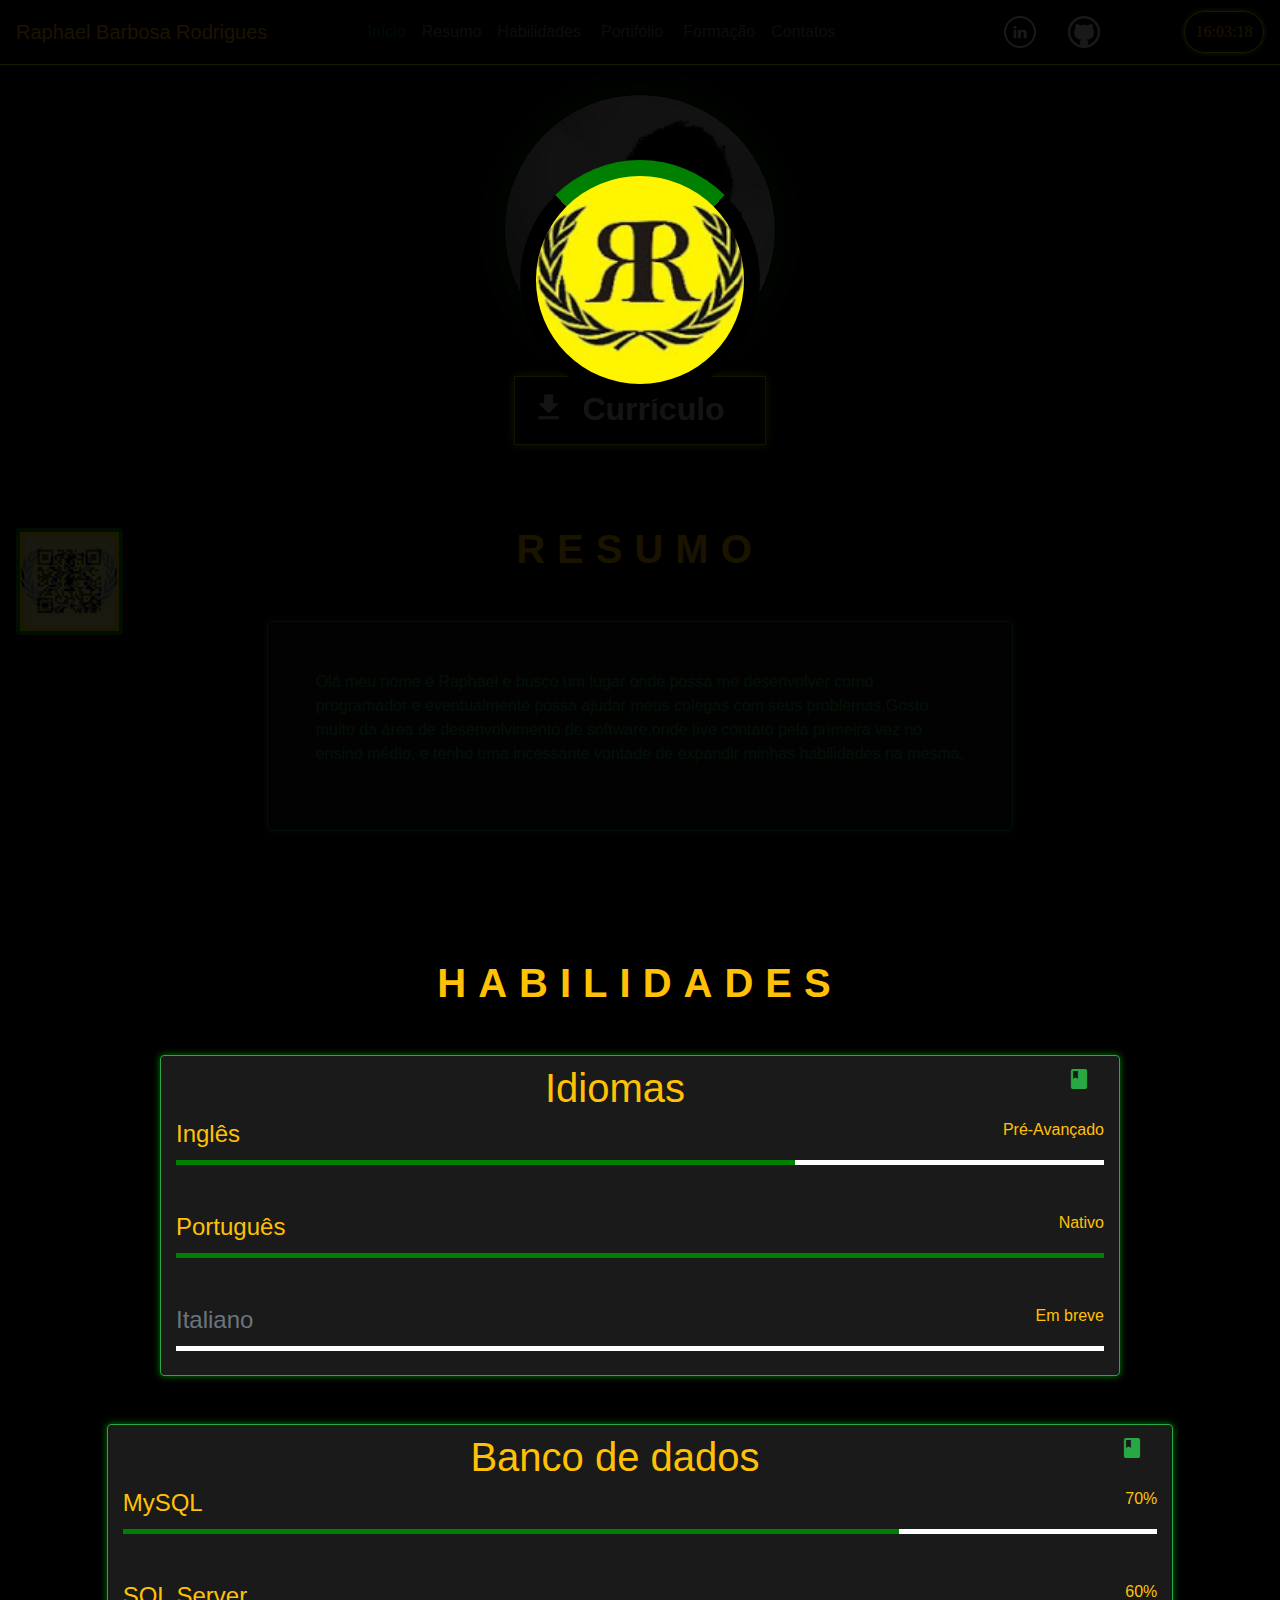
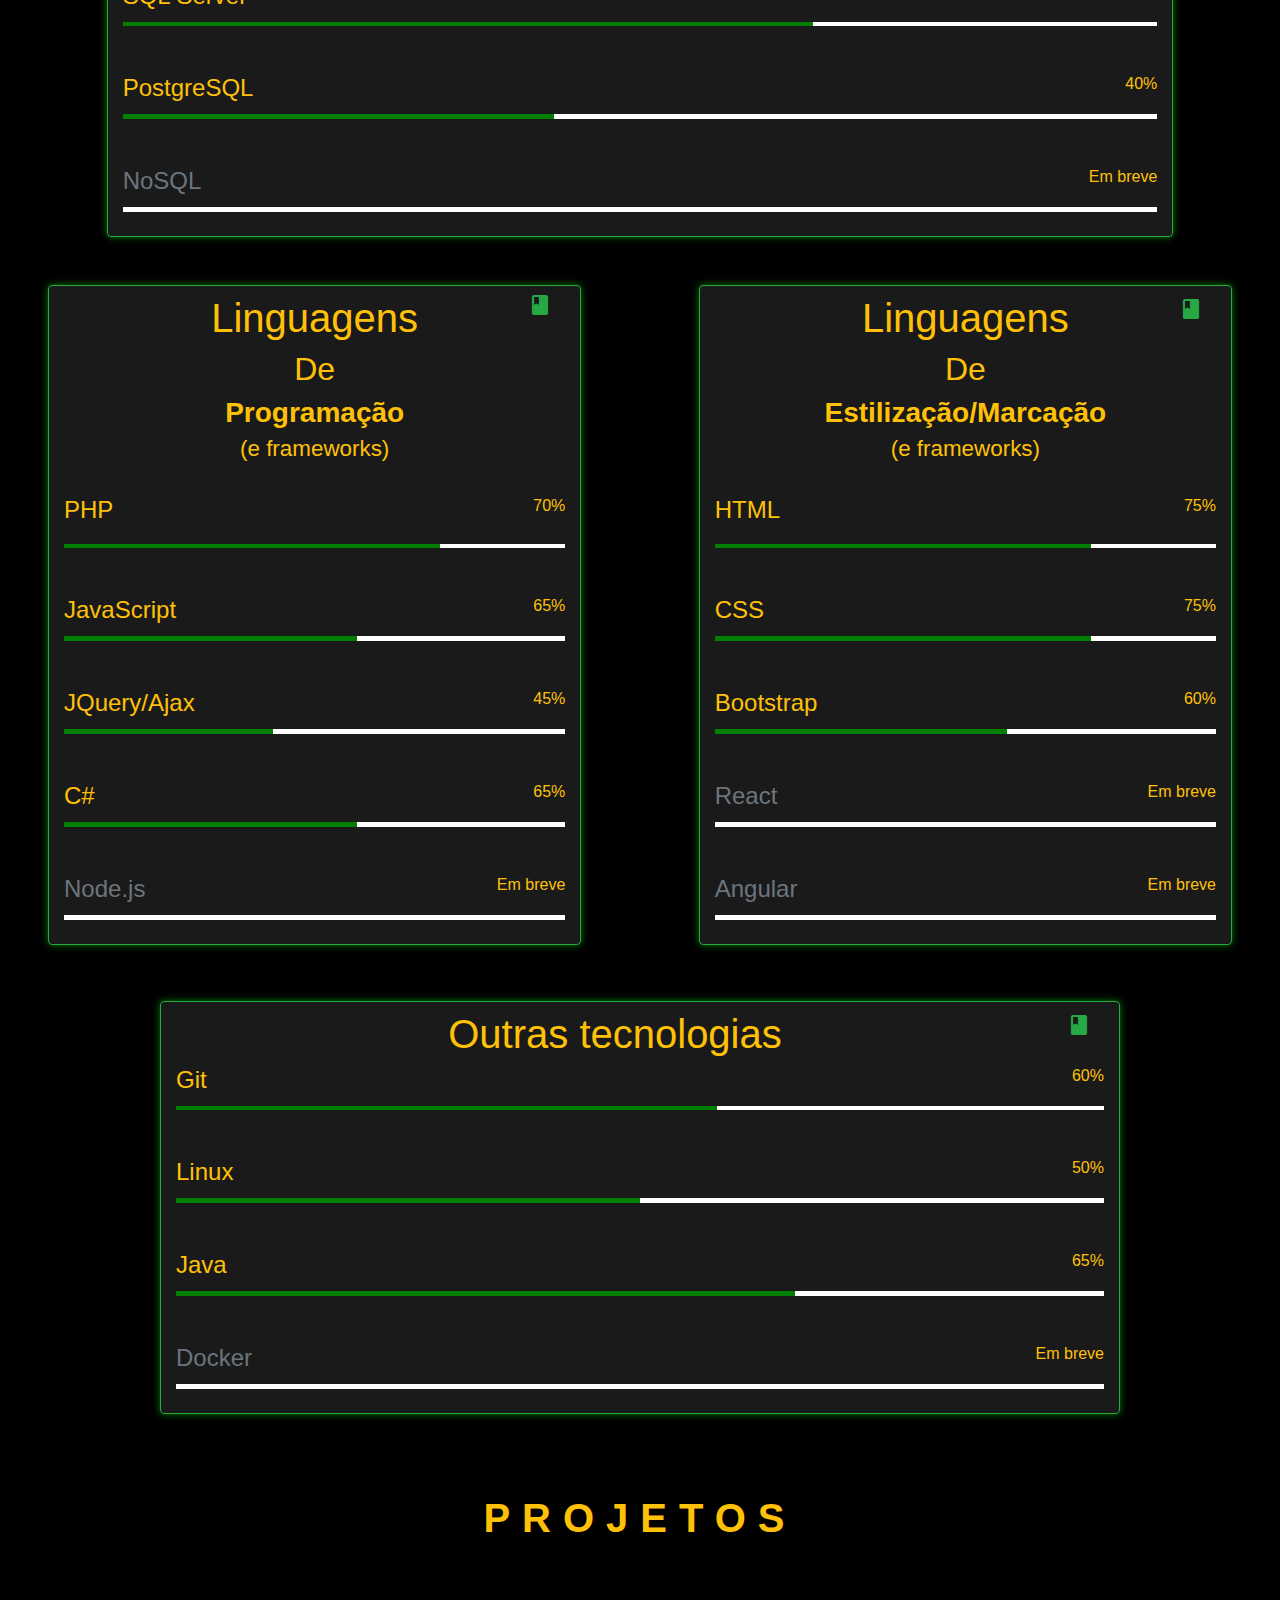
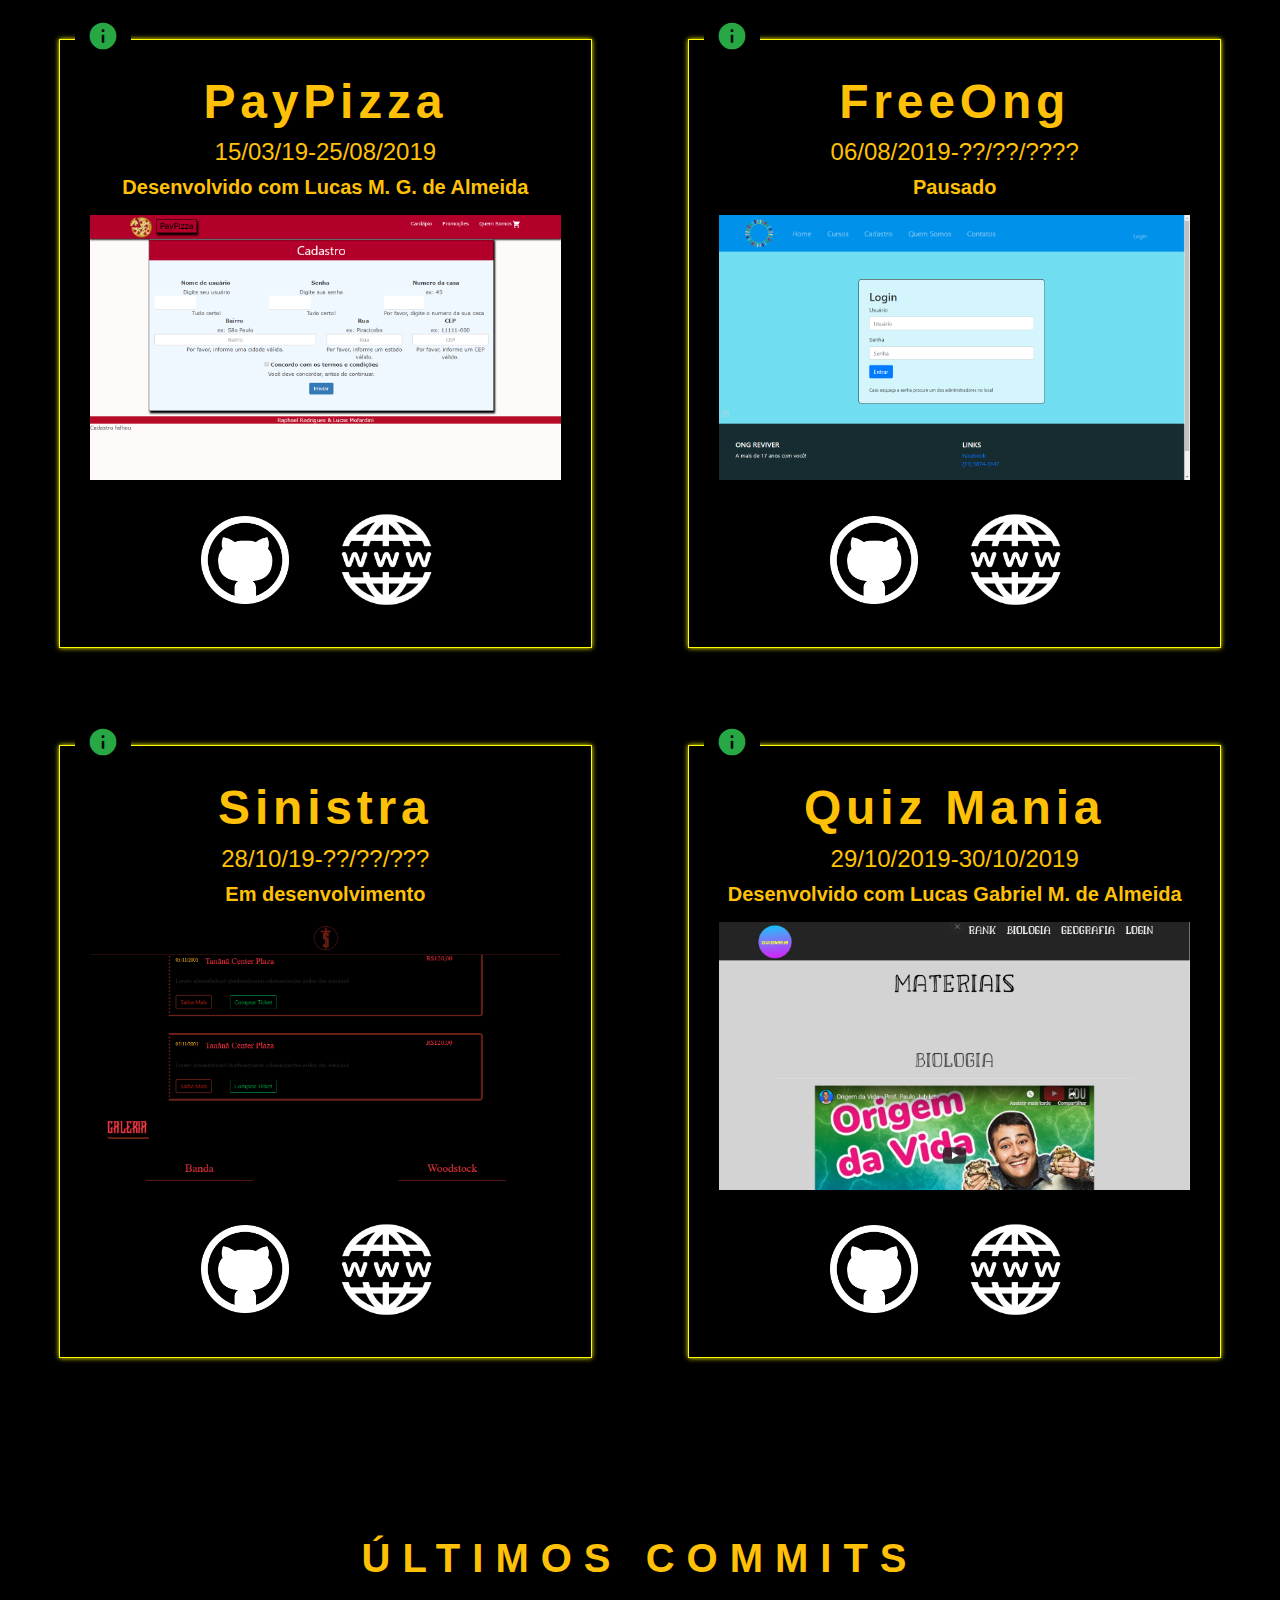
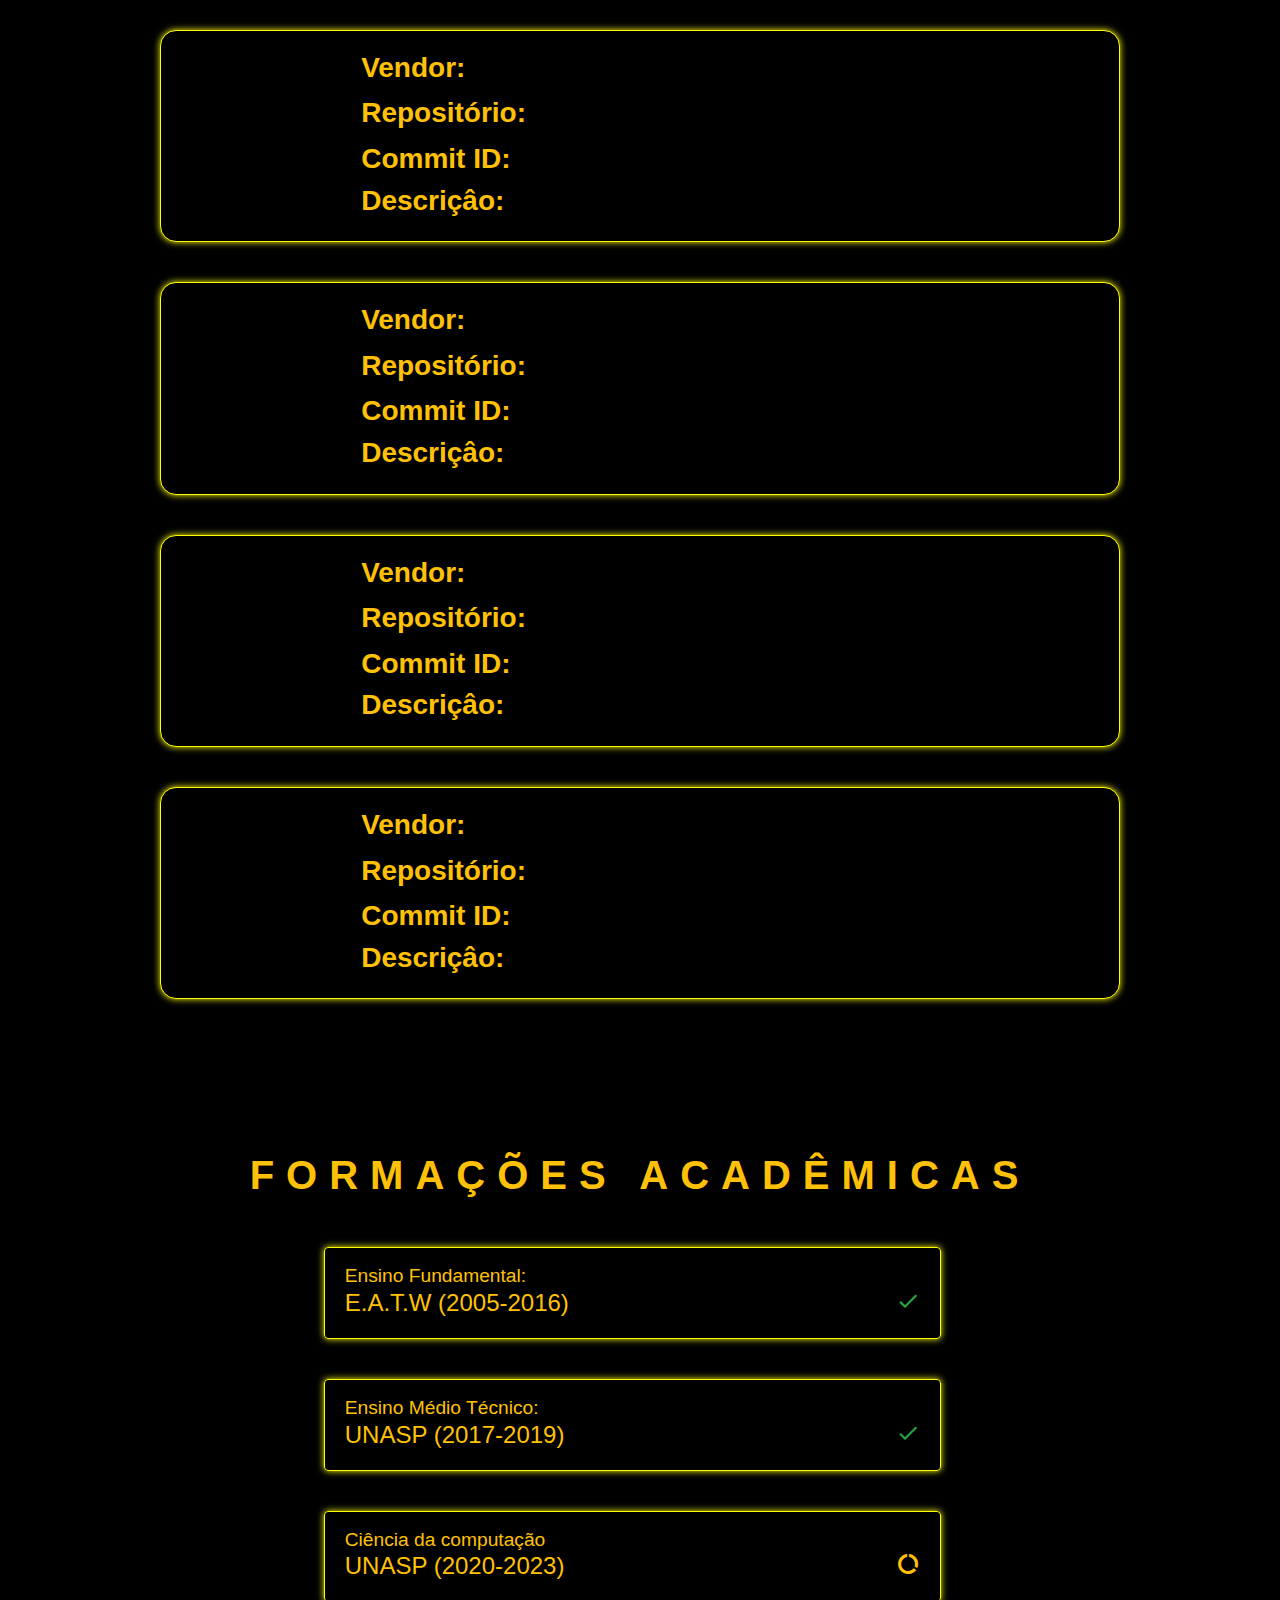
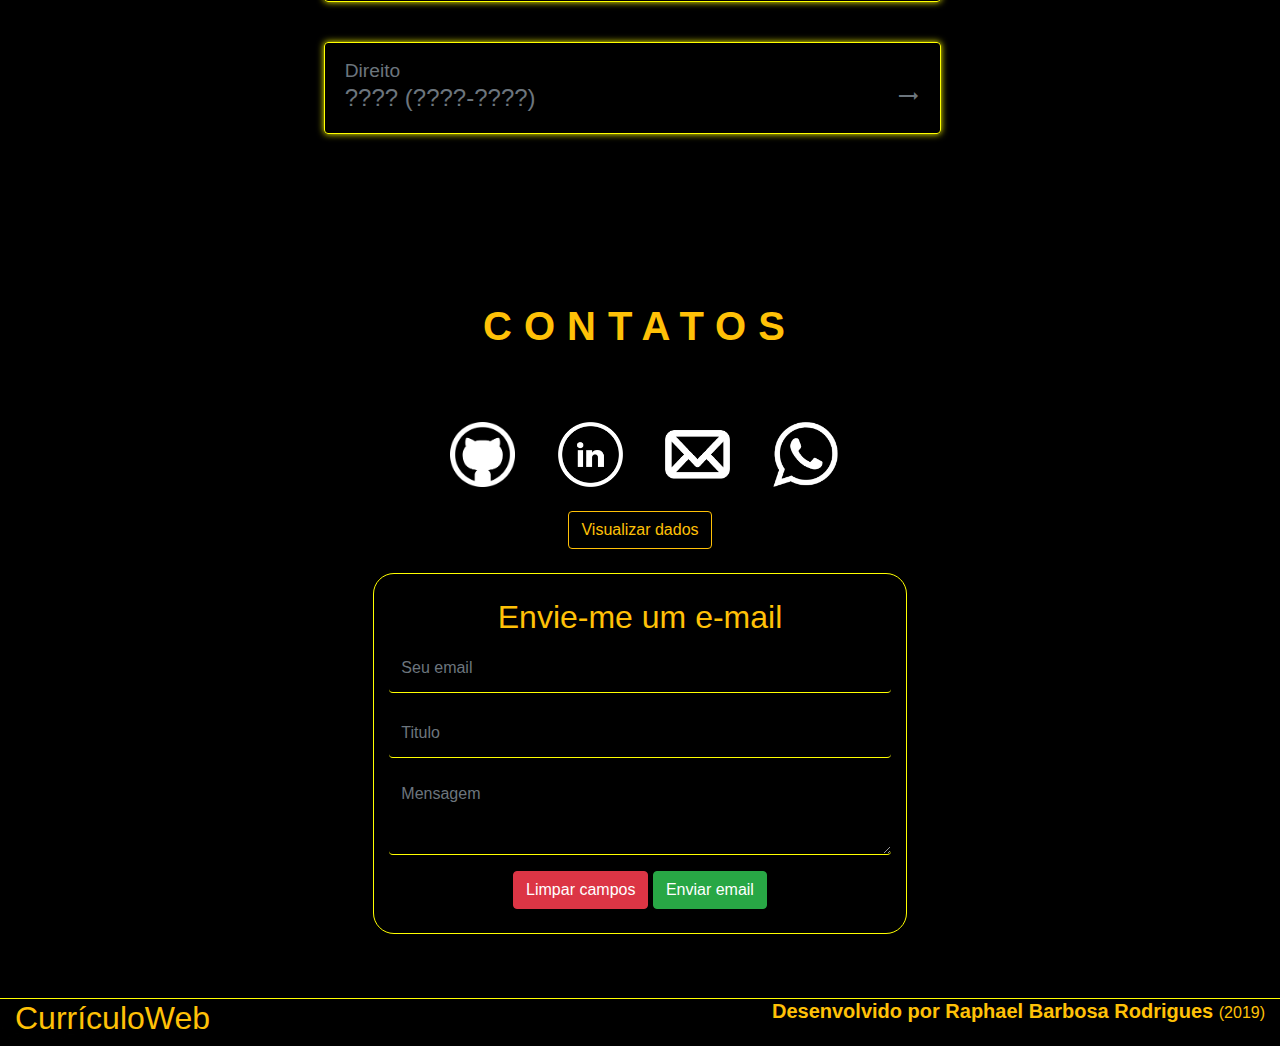
==== index.html @ 5ee3b8cd "upload *" ====
<!DOCTYPE html>
<html>
<head>
	<meta charset="utf-8">
	<script type="text/javascript" src='js/load.js'></script>

<link rel="shortcut icon"href="images/favicon.png">
<meta name="theme-color" content="#000000">
	<script src="jquery-3.4.1.min.js"></script>
	  <script src="https://ajax.googleapis.com/ajax/libs/jquery/3.4.1/jquery.min.js"></script>

<script type="text/javascript" src='js/menu.js'></script>
<script type="text/javascript" src='js/idioma.js'></script>
<script type="text/javascript" src='js/contrate.js'></script>
<script type="text/javascript" src='js/git.js'></script>
<script type="text/javascript" src='js/qr.js'></script>
<script type="text/javascript" src='js/Habilidades.js'></script>
<script type="text/javascript" src='js/linux.js'></script>
<script type="text/javascript" src='js/link.js'></script>
<script type="text/javascript" src='js/scroll.js'></script>
<link rel="stylesheet" href="https://maxcdn.bootstrapcdn.com/bootstrap/4.3.1/css/bootstrap.min.css">

				 <script src="https://ajax.googleapis.com/ajax/libs/jquery/3.4.1/jquery.min.js"></script>

				 <script src="https://cdnjs.cloudflare.com/ajax/libs/popper.js/1.14.7/umd/popper.min.js"></script>

				 <script src="https://maxcdn.bootstrapcdn.com/bootstrap/4.3.1/js/bootstrap.min.js"></script>

				 <link rel="stylesheet" href="https://stackpath.bootstrapcdn.com/bootstrap/4.3.1/css/bootstrap.min.css" integrity="sha384-ggOyR0iXCbMQv3Xipma34MD+dH/1fQ784/j6cY/iJTQUOhcWr7x9JvoRxT2MZw1T" crossorigin="anonymous">

					 <link href="https://fonts.googleapis.com/icon?family=Material+Icons" rel="stylesheet">

			<link href="https://fonts.googleapis.com/icon?family=Material+Icons" rel="stylesheet">
 <script type="text/javascript" src='js/carrosel.js'></script>
	  <link href="https://fonts.googleapis.com/icon?family=Material+Icons" rel="stylesheet">
<link rel="stylesheet" href="https://stackpath.bootstrapcdn.com/bootstrap/4.3.1/css/bootstrap.min.css" integrity="sha384-ggOyR0iXCbMQv3Xipma34MD+dH/1fQ784/j6cY/iJTQUOhcWr7x9JvoRxT2MZw1T" crossorigin="anonymous">

	<link rel="stylesheet" type="text/css" href="estilo.css">
	<title>Dev. Raphael</title>
</head>
<body>

<nav id='nav' class="navbar navbar-expand-lg navbar-dark ">

		<a onmouseover='brand()' class='navbar-brand text-warning' id='brand' href="#">Raphael Barbosa Rodrigues</a>

		<input id='check' class="navbar-toggler" value="true" style='display:none' type="checkbox">
     <label for='check' id='checkIcon' class="navbar-toggler-icon"></label>
   </input>

<div class='navbar-collapse'>

<ul class='navbar-nav mx-auto text-warning'>
	<li class='nav-item'>
		<a class='nav-link'  id='inicio'
		 onclick="color(this.id)" onclick='subir()' href="#">Início</a>
	</li>

<li class='nav-item'>
	<a class='nav-link' id='resumoo' onclick="color(this.id)" href="#resumo">Resumo</a>
</li>

<li class='nav-item'>
	<a href="#habilidades" id='habilidadess' onclick="color(this.id)" class='nav-link mr-1'>Habilidades</a>
</li class='nav-item'>


<li class='nav-item'>
	<a href="#portifolio" id='portifolioo' class='nav-link mr-1' onclick="color(this.id)">Portifólio</a>
</li class='nav-item'>
<li class='nav-item'>
	<a href="#formacao" id='formacaoo'  onclick="color(this.id)" class='nav-link'>Formação</a>
</li>
<li class='nav-item' >
	<a href="#contatos" class='nav-link' id='contatoss' onclick="color(this.id)">Contatos</a>
</li class='nav-item'>

</ul>


</div>

<div class="navbar-collapse ">
	<div class="container-fluid">
<div class="row">


	<ul class='navbar-nav mx-auto list-group-horizontal-sm'>
		<li class='list-group-item-sm nav-item ' >
			<a class='nav-link ' alt='linkedin' id='link' target="_blank" href="https://www.linkedin.com/in/raphael-b-rodrigues-08b02889/">
<img src="images/linkedin.png"  class='img navcab'>

</a>

		</li>
		<li class=' list-group-item-sm nav-item ml-sm-3 ' >
<a target="_blank" href="https://github.com/RaphaelBRodrigues/"  id='link' class='nav-link'>
<img src="images/git.png" class='img navcab'   alt="git">
</a>
		</li>

	</ul>
</div>
	</div>
</div>
<ul class='navbar-nav mx-auto text-warning list-inline '>

<li class='nav-item icon list-inline-item'>
<input class='clock text-warning ' readonly id='nav-clock' type="text" name="" value="">
</li>
</ul>
</nav>

<div id='max-qr' class='acabou mx-auto text-center'>
	<img src='images/QR.png'  id='max-img' class='img-thumbnail' title="QR Para este WebSite" alt='QR CODE'>
</div>
<div id='preto'>
	<center>
	<div id='load' class='container py-auto mx-auto'>
		</center>
	<center>
				<!-- <h3 class='text text-warning' id='wel'>Bem vindo ao meu currículo!!</h3>
		<h4 id='load-clock' class='text text-warning'>Horário Atual:<span id='ho'></span></h4> -->
</center>
</div>
</div>

<div class='modal container-fluid' id='certificados-idiomas'>
	<div class="modal-dialog mod" role="document">
		<div class="modal-content mod">
			<div class="modal-header mod text-warning">
				<div class="modal-title ">Certificados de Idioma</div>
				<button data-dismiss="modal" class='close'>X</button>

			</div>
			<div class="modal-body mod">
				<a target='_blank' href="Certificados/Certificado Inglês 001.jpg"><img src="Certificados/Certificado Inglês 001.jpg" class='cert col-3 col-sm-5' alt="Declaração CNA Inglês Pré-Avançado 2019" title='Declaração CNA Inglês Pré-Avançado 2019'></a>


				<!-- <a href=""><img src="https://docs.google.com/uc?id=1IzmqD2b6rV-GZaiHSKmh5W0xN4URPJm1" class='cert col-3 col-sm-5' alt=""></a>	 -->
			</div>
			<div class="modal-footer mod text-info">
				Em breve mais
			</div>
		</div>
</div>
</div>

<div class='modal container-fluid' id='certificados-banco'>
	<div class="modal-dialog mod" role="document">
		<div class="modal-content mod">
			<div class="modal-header mod text-warning">
				<div class="modal-title ">Certificados de banco de dados</div>
				<button data-dismiss="modal" class='close'>X</button>

			</div>
			<div class="modal-body mod">
				<a target='_blank' href="Certificados/MySQL.pdf"><img src="Certificados/MySQL.jpeg" title="Conhecendo funções e validação de dados em PHP (DIO)"  class='cert col-3 col-sm-5' alt=""></a>
				<!-- <a href=""><img src="https://docs.google.com/uc?id=1IzmqD2b6rV-GZaiHSKmh5W0xN4URPJm1" class='cert col-3 col-sm-5' alt=""></a>	 -->
			</div>
				<div class="modal-footer mod text-info">
				Em breve mais
			</div>
		</div>
</div>
</div>

<div class='modal container-fluid' id='certificados-prog'>
	<div class="modal-dialog mod" role="document">
		<div class="modal-content mod">
			<div class="modal-header mod text-warning">
				<div class="modal-title ">Certificados de linguagens de programação</div>
				<button data-dismiss="modal" class='close'>X</button>

			</div>
			<div class="modal-body mod">
				<a target='_blank' href="Certificados/DIO/PDF/04842BFA.pdf"><img src="Certificados/DIO/JPG/04842BFA-1.png" title="Desenvolvimento avançado em PHP (DIO)" class='cert col-3 col-sm-5' alt=""></a>
				<a target='_blank' href="Certificados/DIO/PDF/CF795DBD.pdf"><img src="Certificados/DIO/JPG/CF795DBD-1.png" title="Conhecendo funções e validação de dados em PHP (DIO)"  class='cert col-3 col-sm-5' alt=""></a>

				<a target='_blank' href="Certificados/DIO/PDF/26A22B72.pdf"><img src="Certificados/DIO/JPG/26A22B72-1.png" title="Formulários com condicionais e sessões com PHP (DIO)"  class='cert col-3 col-sm-5 mt-5' alt=""></a>
				<a target='_blank' href="Certificados/DIO/PDF/79D7FEE6.pdf"><img src="Certificados/DIO/JPG/79D7FEE6-1.png" title="Orientação a objetos,exceçôes e bancos de dados PHP (DIO)"  class='cert col-3 col-sm-5 mt-5' alt=""></a>
				<a target='_blank' href="Certificados/phpcursoemvideo.jpeg"><img src="Certificados/phpcursoemvideo.jpeg" title="Curso de PHP (CursoEmVideo)" class='cert col-3 mt-3 col-sm-5 mt-5' alt=""></a>

</div>
			<div class="modal-footer mod text-info">
				Em breve mais
			</div>
		</div>
</div>
</div>

<div class='modal container-fluid' id='certificados-estil'>
	<div class="modal-dialog mod" role="document">
		<div class="modal-content mod">
			<div class="modal-header mod text-warning">
				<div class="modal-title ">Certificados de linguagens de estilização e marcação</div>
				<button data-dismiss="modal" class='close'>X</button>

			</div>
			<div class="modal-body mod">

				<a target='_blank' href="Certificados/DIO/PDF/58670F4F.pdf"><img src="Certificados/DIO/JPG/58670F4F-1.png" class='cert col-3 col-sm-5' title="Programação para internet com HTML5 e CSS3" alt=""></a>
				<a target='_blank' href="Certificados/DIO/PDF/5F297D3E.pdf"><img src="Certificados/DIO/JPG/5F297D3E-1.png" class='cert col-3 col-sm-5' title="Construindo páginas para internet com Bootstrap" alt=""></a>
			</div>
				<div class="modal-footer mod text-info">
				Em breve mais
			</div>
		</div>
</div>
</div>

<div class='modal container-fluid ' id='certificados-tecnologias'>
	<div class="modal-dialog mod" role="document">
		<div class="modal-content mod">
			<div class="modal-header mod text-warning">
				<div class="modal-title ">Certificados de outras ferramentas e tecnologias</div>
				<button data-dismiss="modal" class='close'>X</button>

			</div>
			<div class="modal-body mod">
				
				<a target='_blank' href="Certificados/DIO/PDF/E483E52C-1.pdf"><img src="Certificados/DIO/JPG/E483E52C-1.png" class='cert col-3 col-sm-5 mt-5' title="arquitetura de sistemas Avançado" alt=""></a>
				<a target='_blank' href="Certificados/DIO/PDF/2B9C87E1.pdf"><img src="Certificados/DIO/JPG/2B9C87E1-1.png" class='cert col-3 col-sm-5 mt-5' title="Projetos ágeis com SCRUM" alt=""></a>
				<a target='_blank' href="Certificados/DIO/PDF/DAE9F2BE (1)-1.pdf"><img src="Certificados/DIO/JPG/DAE9F2BE (1)-1.png" class='cert col-3 col-sm-5 mt-5' title="Lógica de programação essencial" alt=""></a>
				<a target='_blank' href="Certificados/DIO/PDF/3C33E6BD-1.pdf"><img src="Certificados/DIO/JPG/3C33E6BD-1.png" class='cert col-3 col-sm-5 mt-5' title="Fundamentos de arquitetura de sistemas" alt=""></a>
				<a target='_blank' href="Certificados/DIO/PDF/654FB965-1.pdf"><img src="Certificados/DIO/JPG/654FB965-1.png" class='cert col-3 col-sm-5 mt-5' title="Introdução ao GitHub e comandos essenciais para trabalhar em equipe" alt=""></a>
				<a target='_blank' href="Certificados/DIO/PDF/59424F13-1.pdf"><img src="Certificados/DIO/JPG/59424F13-1.png" class='cert col-3 col-sm-5 mt-5' title="Introdução ao Git e ao controle de versôes" alt=""></a>
			</div>
				<div class="modal-footer mod text-info">
				Em breve mais
			</div>
		</div>
</div>
</div>

<div class='modal container-fluid' id='info-paypizza'>
	<div class="modal-dialog mod" role="document">
		<div class="modal-content mod">
			<div class="modal-header mod text-warning">
				<div class="modal-title ">Descrição do projeto PayPizza T.C.C.</div>
				<button data-dismiss="modal" class='close'>X</button>

			</div>
			<div class="modal-body mod">
				O projeto desenvolvido em conjunto com o <a href="https://github.com/lucasmofardini">Lucas Mofardini de Almeida</a>
				consiste em uma aplicação de baixo custo para o gerenciamento de pizzaria.<br><br>
	Principais Funções:
		<br>
				<ul>
					<li>Cadastro,gerenciamento e login de clientes</li>
					<li>Cadastro,gerenciamento e login de funcionários</li>
					<li>Cadastro e gerenciamento de produtos</li>
					<li>Realização de compras(Sem pagamento online)</li>
				</ul>

<br>	<a  href='32A-PayPizza-V04.docx' download target="_blank">Documentação</a>

					</div>
				<div class="modal-footer mod text-info">
					Desenvolvido em 2019
			</div>
		</div>
</div>
</div>

<div class='modal container-fluid' id='info-freeong'>
	<div class="modal-dialog mod" role="document">
		<div class="modal-content mod">
			<div class="modal-header mod text-warning">
				<div class="modal-title ">Descrição do projeto FreeOng</div>
				<button data-dismiss="modal" class='close'>X</button>

			</div>
			<div class="modal-body mod">
				Projeto voluntário para o gerenciamento de ong's<br><br>

				Principais Funções:
				<br>
				<ul>
					<li>Cadastro,gerenciamento e login de clientes</li>
					<li>Cadastro,gerenciamento e login de funcionários</li>
					<li>Cadastro e manipulação dos cursos</li>
					<li>Lista de presença</li>
				</ul>
				</div>
				<div class="modal-footer mod text-info">
				Iniciado e pausado 2019
			</div>
		</div>
</div>
</div>

<div class='modal container-fluid' id='info-sinistra'>
	<div class="modal-dialog mod" role="document">
		<div class="modal-content mod">
			<div class="modal-header mod text-warning">
				<div class="modal-title ">Descrição do projeto Sinistra</div>
				<button data-dismiss="modal" class='close'>X</button>

			</div>
			<div class="modal-body mod">
				Site institucional responsivo para a banda <a href="https://www.facebook.com/bandasinistra/">Sinistra</a>

				</div>
				<div class="modal-footer mod text-info">
					2019
			</div>
		</div>
</div>
</div>

<div class='modal container-fluid' id='modal-contatos'>
	<div class="modal-dialog mod" role="document">
		<div class="modal-content mod">
			<div class="modal-header mod text-warning">
				<div class="modal-title ">Contatos</div>
				<button data-dismiss="modal" class='close'>X</button>

			</div>
			<div class="modal-body mod">
<ul>
<li>Github:<a href="https://github.com/RaphaelBRodrigues">	 RaphaelBRodrigues</li></a>
<br><li>Linkedin:<a href="https://www.linkedin.com/in/raphael-b-rodrigues-08b02889/">   raphael-barbosa-rodrigues-08b02889</li></a>
<br><li>Email: raphaelbarbosa.rodrigues@gmail.com</li>
<br><li>Telefone: (11)965482567</li>
</ul>
				</div>
				<div class="modal-footer mod text-info">
			</div>
		</div>
</div>
</div>

<div class='modal container-fluid' id='info-quizmania'>
	<div class="modal-dialog mod" role="document">
		<div class="modal-content mod">
			<div class="modal-header mod text-warning">
				<div class="modal-title ">Descrição do projeto QuizMania</div>
				<button data-dismiss="modal" class='close'>X</button>

			</div>
			<div class="modal-body mod">
				Desenvolvido durante o Ensino Médio para um grupo de alunos desesperados,o projeto
			  deveria ser desenvoldo no decorrer de 2 anos (1º e 2º ano do E.M) e o grupo nos procurou
				para desenvolve-lo em 2 dias(sábado e domingo para a entrega na segunda)
<br><br>
Principais Funções:<br>
<ul>
	<li>Cadastro e login de usuários</li>
	<li>Cadastro e manipulação de questões</li>
	<li>Relação de acertos e erros</li>
	<li>Ranking de usuários</li>
</ul>
				</div>
				<div class="modal-footer mod text-info">
					Desenvolvido em 2019
			</div>
		</div>
</div>
</div>

<div onmouseover='maxQr()' onmouseout="minQr()" class='img-thumbnail    col-1 px-1 py-1 ml-3' id='container-qr'>
	<img  onmouseover='maxQr()' onmouseout="minQr()" src='images/QR.png' id='qr' class='img-thumbnail' title="QR Para este WebSite" alt='QR CODE'>
</div>


<div id='main  bg-warning'>

	<div class="img-fluid parallax container-fluid" id='code'>
		<div class="row ">
			<p class='linux' id='linux'>&nbsp;<span id='linux-pwd'> &nbsp; &nbsp;</span><span id='linux-codigo'></span>  <span id='linux-barra'></span>  </p><br>
<div class="lin">

			<p class='linux ' id='linux1'>&nbsp;<span id='linux-pwd1'> &nbsp; &nbsp;</span><span id='linux-codigo1'></span>  <span id='linux-barra1'></span>  </p><br>
			<p class='linux ' id='linux2'>&nbsp;<span id='linux-pwd2'> &nbsp; &nbsp;</span><span id='linux-codigo2'></span>  <span id='linux-barra2'></span>  </p><br>
			<p class='linux ' id='linux3'>&nbsp;<span id='linux-pwd3'> &nbsp; &nbsp;</span><span id='linux-codigo3'></span>  <span id='linux-barra3'></span>  </p><br>
			<p class='linux' id='linux4'>&nbsp;<span id='linux-pwd4'> &nbsp; &nbsp;</span><span id='linux-codigo4'></span>  <span id='linux-barra4'></span>  </p><br>
			<p class='linux' id='linux5'>&nbsp;<span id='linux-pwd5'> &nbsp; &nbsp;</span><span id='linux-codigo5'></span>  <span id='linux-barra5'></span>  </p><br>
		</div>

		<img class='d-block mx-auto '  src="images/foto.jpg" id='foto'  alt="">

		</div>
		<div class="row but">

		<button   class=' btn-main mx-auto  py-2 px-3 '  name="button" id='btn-main1'><a href="RaphaelBRodriguesCV.pdf"  download><h3 class='sm pr-4 '>
			<i id="main-download"class='material-icons pr-3 download'>file_download</i>Currículo</h3></a></button>
	 <!-- <button type="button" id='btn-main2' onclick="contrate()" class='btn  mx-auto btn-success btn-main  py-2 px-2 '   name="button">	<a href="#em" onclick="contrate()" ><h3 class='sm'>Contrate-me</h3></a></button> -->
	</div>

</div>
</div><br>
<div class='faixa'  id='resumo'></div>
<br>
<h1 class='text-h1 text-warning text-uppercase text-center'>Resumo</h1>

<div  class='container-resumo  py-5  px-5 mt-5 pb-2 mb-5 col-lg-7 col-sm-9 col-sm-8 mx-auto rounded border border-success'>
<p class='text-left re text-success'>Olá meu nome é Raphael e busco um lugar onde possa me desenvolver como programador
	e eventualmente possa ajudar meus colegas com seus problemas.Gosto muito da área
	de desenvolvimento de software,onde tive contato pela primeira vez no ensino médio,
	e tenho uma incessante vontade de expandir minhas habilidades na mesma.
</div>
</div>
<div class='faixa mb-5' id='habilidades'></div>
<h1 class='text text-warning mb-5 text-uppercase text-center'>Habilidades</h1>

<div id='idiomas' class='col-lg-9 col-sm-10 mx-auto mb-5  rounded border border-success container-habilidades'>
	<button data-target="#certificados-idiomas" data-toggle="modal" class='btn   text-success mt-1 mx-sm-auto float-lg-right d-sm-block    text-success mt-1 mx-sm-auto float-lg-right d-sm-block  '><span title="Certificados" class='material-icons book-icon'>book</span></button>
	<h1 class='mt-2 text-h1 text-warning text-center '>Idiomas</h1>

<h4 class='text-warning pb-2 float-left'>Inglês</h4>
	<h6 class='text-warning pb-2 float-right'>Pré-Avançado</h6>
	<div class="potencia col-12 mt-5 mb-5">
		<div class="potenciaReal col-8">
		</div>
	</div>




	<h4 class='text-warning  float-left'>Português</h4>
	<h6 class='text-warning  float-right'>Nativo</h6><br>
	<div class="potencia col-12 mt-3 mb-5">
		<div class="potenciaReal col-12">
		</div>
	</div>


<h4 class='text-muted  float-left'>Italiano</h4>
	<h6 class='text-warning  float-right'>Em breve</h6><br>
	<div class="potencia col-12 mt-3 ">
		<div class="potenciaReal col-0">
		</div>
	</div>

	<br>


</div>





<div id='' class="col-9 mx-auto col-sm-10  rounded border border-success container-habilidades">

<button data-target="#certificados-banco" data-toggle="modal" class='btn   text-success mt-1 mx-sm-auto float-lg-right d-sm-block    text-success mt-1 mx-sm-auto float-lg-right d-sm-block '><span title="Certificados" class='material-icons book-icon'>book</span></button>
<h1 class='mt-2 text-h1 text-warning text-center '>Banco de dados</h1>
<h4 class='text-warning pb-2 float-left'>MySQL</h4>
	<h6 class='text-warning pb-2 float-right'>70%</h6>
	<div class="potencia col-12 mt-5 mb-5">
		<div class="potenciaReal col-9">
		</div>
	</div>


	<h4 class='text-warning  float-left'>SQL Server</h4>
		<h6 class='text-warning  float-right'>60%</h6><br>
		<div class="potencia col-12 mt-3 mb-5">
			<div class="potenciaReal col-8">
			</div>
		</div>


		<h4 class='text-warning  float-left'>PostgreSQL</h4>
			<h6 class='text-warning  float-right'>40%</h6><br>
			<div class="potencia col-12 mt-3 mb-5">
				<div class="potenciaReal col-5">
				</div>
			</div>

	<h4 class='text-muted  float-left'>NoSQL</h4>
	<h6 class='text-warning  float-right'>Em breve</h6><br>
	<div class="potencia col-12 mt-3">
		<div class="potenciaReal col-0">
		</div>
	</div>
<br>



</div>
<div class="container-fluid">
	<div class="row">
<div id='h1' class="mt-5 mb-2 ml-lg-5 col-sm-9  col-sm-10 col-lg-5 mx-sm-auto rounded border border-success container-habilidades">
	<div  data-target="#certificados-estil" data-toggle="modal" class=' btn   text-success  mx-sm-auto    text-success  mx-sm-auto d-sm-block  float-lg-left  tchau ss'><span title="Certificados" class='material-icons book-icon '>book</span></div>

	<button data-target="#certificados-prog" data-toggle="modal" class='btn   text-success mx-sm-auto float-lg-right d-sm-block    text-success  mx-sm-auto float-lg-right d-sm-block  '><span title="Certificados" class='material-icons book-icon'>book</span></button>

<h1 class='mt-2 text-h1 text-warning text-center '>Linguagens 	<br>	<h2 class='text-center text-warning'>De</h2> <h3 class='text-center text-warning'><strong>	Programação </strong><br><small> (e frameworks)</small></h3> </h1>
<br>

<h4 class='text-warning pb-2 float-left'>PHP</h4>
	<h6 class='text-warning pb-2 float-right'>70%</h6>
	<div class="potencia col-12 mt-5 mb-5">
		<div class="potenciaReal col-9">
		</div>
	</div>


	<h4 class='text-warning  float-left'>JavaScript</h4>
	<h6 class='text-warning  float-right'>65%</h6><br>
	<div class="potencia col-12 mt-3 mb-5">
		<div class="potenciaReal col-7">
		</div>
	</div>

		<h4 class='text-warning  float-left'>JQuery/Ajax</h4>
	<h6 class='text-warning  float-right'>45%</h6><br>
	<div class="potencia col-12 mt-3 mb-5">
		<div class="potenciaReal col-5">
		</div>
	</div>

	<h4 class='text-warning  float-left'>C#</h4>
	<h6 class='text-warning  float-right'>65%</h6><br>
	<div class="potencia col-12 mt-3 mb-5">
		<div class="potenciaReal col-7">
		</div>
	</div>

<h4 class='text-muted  float-left'>Node.js</h4>
	<h6 class='text-warning  float-right'>Em breve</h6><br>
	<div class="potencia col-12 mt-3 mb-3">
		<div class="potenciaReal col-0">
		</div>
	</div>
</div>

<div id='h2' class="mt-5 mb-2 col-sm-10  mr-lg-5 mx-sm-auto col-sm-9 col-lg-5 ml-lg-5 rounded border border-success container-habilidades">
	<div data-target="#certificados-estil" data-toggle="modal" class='btn   text-success mt-1 mx-sm-auto    text-success mt-1 mx-sm-auto d-sm-block  float-lg-left tchau ss'><span title="Certificados" class='material-icons book-icon '>book</span></div>
	<button data-target="#certificados-estil" data-toggle="modal" class='btn  float-lg-right  text-success mt-1 mx-sm-auto float-lg-right d-sm-block    text-success mt-1 mx-sm-auto  d-sm-block  float-lg-right'><span title="Certificados" class='material-icons book-icon'>book</span></button>

	<h1 class='mt-2 text-h1 text-warning text-center  '>Linguagens 	<br>	<h2 class='text-center text-warning'>De</h2> <h3 class='text-center text-warning'><strong>Estilização/Marcação</strong>  <br><small> (e frameworks)</small></h3> </h1>
<br>
	<h4 class='text-warning pb-2 float-left'>HTML</h4>
	<h6 class='text-warning pb-2 float-right'>75%</h6>
	<div class="potencia col-12 mt-5 mb-5">
		<div class="potenciaReal col-9">
		</div>
	</div>




	<h4 class='text-warning  float-left'>CSS</h4>
	<h6 class='text-warning  float-right'>75%</h6><br>
	<div class="potencia col-12 mt-3 mb-5">
		<div class="potenciaReal col-9">
		</div>
	</div>


<h4 class='text-warning  float-left'>Bootstrap</h4>
	<h6 class='text-warning  float-right'>60%</h6><br>
	<div class="potencia col-12 mt-3 mb-5">
		<div class="potenciaReal col-7">
		</div>
	</div>


<h4 class='text-muted  float-left'>React</h4>
	<h6 class='text-warning  float-right'>Em breve</h6><br>
	<div class="potencia col-12 mt-3 mb-5">
		<div class="potenciaReal col-0">
		</div>
	</div>

<h4 class='text-muted  float-left'>Angular</h4>
	<h6 class='text-warning  float-right'>Em breve</h6><br>
	<div class="potencia col-12 mt-3 ">
		<div class="potenciaReal col-0">
		</div>
	</div>

	<br>

</div>
</div>
</div>


<div id='idiomas' class='col-lg-9 col-sm-10 mx-auto mt-5  rounded border border-success container-habilidades'>
	<button data-target="#certificados-tecnologias" data-toggle="modal" class='btn   text-success mt-1 mx-sm-auto float-lg-right d-sm-block    text-success mt-1 mx-sm-auto float-lg-right d-sm-block  '><span title="Certificados" class='material-icons book-icon'>book</span></button>
	<h1 class='mt-2 text-h1 text-warning text-center '>Outras tecnologias</h1>

<h4 class='text-warning pb-2 float-left'>Git</h4>
	<h6 class='text-warning pb-2 float-right'>60%</h6>
	<div class="potencia col-12 mt-5 mb-5">
		<div class="potenciaReal col-7">
		</div>
	</div>




	<h4 class='text-warning  float-left'>Linux</h4>
	<h6 class='text-warning  float-right'>50%</h6><br>
	<div class="potencia col-12 mt-3 mb-5">
		<div class="potenciaReal col-6">
		</div>
	</div>


<h4 class='text-warning  float-left'>Java</h4>
	<h6 class='text-warning  float-right'>65%</h6><br>
	<div class="potencia col-12 mt-3 mb-5">
		<div class="potenciaReal col-8">
		</div>
	</div>

	<h4 class='text-muted  float-left'>Docker</h4>
		<h6 class='text-warning  float-right'>Em breve</h6><br>
		<div class="potencia col-12 mt-3 ">
			<div class="potenciaReal col-0">
			</div>
		</div>
	<br>


</div>

<div class="faixa">

</div>
<h1 onclick="ps()" id='portifolio' class="mt-5 mb-sm-5 pr text text-center text-warning text-uppercase">Projetos</h1>

<div class="container-fluid"><div class="row">


	<fieldset class='container float-lg-left mr-lg-5 col-lg-5 mt-lg-4 mt-sm-5 mx-sm-auto mb-sm-5 ' id="portifoliooo">
		<legend class='text-warning w-auto'>
			<button type="button" class=' btn btn-icon-info' data-toggle='modal' data-target='#info-paypizza' id='bot-info' data-modal name="button">
					<i title='Informações sobre o projeto' class='material-icons text-success info-icon'>info</i>
				</button>
			</legend>



		<h2 class='text text-warning text-center tam' >PayPizza<br><h6 class='text text-warning dat text-center'>15/03/19-25/08/2019</h6><h5 class='text-center text-warning'>Desenvolvido com  Lucas M. G. de Almeida</h5></h2>
		<a href="https://paypizza.epizy.com"><img title="Imagem do projeto" class='mx-auto d-block pb-3 mt-3  port-img col-12'  src="images/pay.png"></a>
		<div class='container port-ico d-block ml-lg-5 ml-sm-5 '>

		<a target="_blank" href="https://github.com/RaphaelBRodrigues/PayPizza-TCC"><img class='ml-5 img col-lg-3 col-sm-4 ' title="Repositório" alt='git' src="images/git.png"></a>
		<a target="_blank" href="https://paypizza.epizy.com"><img class='col-sm-4 col-lg-4 img mr-5' title="Site" src="images/net.png"></a>
	<br>
		</div>
		<br>

	</fieldset>


		<fieldset class='container float-lg-left ml-lg-5 col-lg-5 mt-lg-4 mt-sm-5 mx-sm-auto mb-sm-5  ' id="portifoliooo">
			<legend class='text-warning w-auto'>
	      <button type="button" class='btn btn-icon-info' data-toggle='modal' data-target='#info-freeong' data-modal name="button">
	        	<i title='Informações sobre o projeto' class='material-icons text-success info-icon'>info</i>
	        </button>

				</legend>



			<h2 class='text text-warning text-center tam' >FreeOng<br><h6 class='text text-warning dat text-center'>06/08/2019-??/??/????</h6><h5 class='text-center text-warning'>Pausado</h5></h2>
			<a href="https://freeong.epizy.com/"><img title="Imagem do projeto" class='mx-auto d-block pb-3 mt-3  port-img col-12'  src="images/ong.png"></a>


				<div class='container port-ico d-block ml-5 '>
	        <a target="_blank" href="https://github.com/RaphaelBRodrigues/ONG"><img class='ml-5 img col-lg-3 col-sm-4'  title="Repositório" alt='git' src="images/git.png"></a>
	        <a target="_blank" href="http://freeong.epizy.com/"><img class='col-sm-4 col-lg-4 img mr-5 ' title="Site" src="images/net.png"></a>
	<br>
	        </div>
<br>
		</fieldset>


</div></div>

<div class="container-fluid"><div class="row">

	<fieldset class='container float-lg-left mr-lg-5 col-lg-5 mt-lg-4 mt-sm-5 mx-sm-auto mb-sm-5 ' id="portifoliooo">
	  <legend class='text-warning w-auto'>
	    <button type="button" class=' btn btn-icon-info' data-toggle='modal' data-target='#info-sinistra' id='bot-info' data-modal name="button">
	        <i title='Informações sobre o projeto' class='material-icons text-success info-icon'>info</i>
	      </button>
	    </legend>



	  <h2 class='text text-warning text-center tam' >Sinistra<br><h6 class='text text-warning dat text-center'>28/10/19-??/??/???</h6><h5 class='text-center text-warning'>Em desenvolvimento</h5></h2>
	  <a href="https://raphaelbrodrigues.github.io/Sinistra"><img title="Imagem do projeto" class='mx-auto d-block pb-3 mt-3  port-img col-12'  src="images/sinistra.png"></a>
	  <div class='container port-ico d-block ml-lg-5 ml-sm-5 '>

	  <a target="_blank" href="https://github.com/RaphaelBRodrigues/Sinistra"><img class='ml-5 img col-lg-3 col-sm-4 ' title="Repositório" alt='git' src="images/git.png"></a>
	  <a target="_blank" href="https://raphaelbrodrigues.github.io/Sinistra"><img class='col-sm-4 col-lg-4 img mr-5' title="Site" src="images/net.png"></a>
	<br>
	  </div>
	  <br>

	</fieldset>



	  <fieldset class='container float-lg-left ml-lg-5 col-lg-5 mt-lg-4 mt-sm-5 mx-sm-auto mb-sm-5  ' id="portifoliooo">
	    <legend class='text-warning w-auto'>
	      <button type="button" class='btn btn-icon-info' data-toggle='modal' data-target='#info-quizmania' data-modal name="button">
	          <i title='Informações sobre o projeto' class='material-icons text-success info-icon'>info</i>
	        </button>

	      </legend>



	    <h2 class='text text-warning text-center tam' >Quiz Mania<br><h6 class='text text-warning dat text-center'>29/10/2019-30/10/2019</h6><h5 class='text-center text-warning'>Desenvolvido com Lucas Gabriel M. de Almeida</h5></h2>
	    <a href="http://quizmania.rf.gd/Front/Index.php?i=1"><img title="Imagem do projeto" class='mx-auto d-block pb-3 mt-3  port-img col-12'  src="images/quiz.PNG"></a>


	      <div class='container port-ico d-block ml-5 '>
	        <a target="_blank" href="https://github.com/RaphaelBRodrigues/QuizMania"><img class='ml-5 img col-lg-3 col-sm-4'  title="Repositório" alt='git' src="images/git.png"></a>
	        <a target="_blank" href="http://quizmania.rf.gd/Front/Index.php?i=1"><img class='col-sm-4 col-lg-4 img mr-5 ' title="Site" src="images/net.png"></a>
	<br>
	        </div>
	        <br>

	  </fieldset>

</div></div>

<div class="faixa mt-lg-5 mt-sm-5 mb-lg-5 mx-auto" id='commits'></div>
<h1 class='text text-warning mt-sm-1 mb-sm-5 mx-auto text-uppercase mb-lg-5 text-center'>Últimos commits</h1>
<a href="#" target="_blank" id='commit-link'>
<div  id='contgit' class="container pl-3 pr-3 pt-3 pb-3   cursos text-warning col-9">
<div class="row ">

	<img src="" class='img col-2' id='commit-foto' alt="">

<div  class="container   col-9 rep">

<div class='row pt-1'>
<h3>Vendor: <span id='commit-vend'></span></h3>
</div>
<div class='row pt-1'>

<h3>Repositório: <span id='commit-rep'></span></h3>
</div>
<div class='row pt-1'>

<h3>Commit ID: <span id='commit-id'></span></h3>
</div>
<div class="row">

<h3>Descriçâo: <span id='commit-des'></span></h3>

</div>
</div>

</div>
</div>
</a>
</div>
<br>
<a href="#" target="_blank" id='commit-link1'>
<div id='contgit' class="container pl-3 pr-3 pt-3 pb-3   cursos text-warning col-9">
<div class="row ">

<img src="" class='img col-2' id='commit-foto1' alt="">

<div  class="container   col-9 rep">

<div class='row pt-1'>
	<h3>Vendor: <span id='commit-vend1'></span></h3>
</div>
<div class='row pt-1'>

<h3>Repositório: <span id='commit-rep1'></span></h3>
</div>
<div class='row pt-1'>

<h3>Commit ID: <span id='commit-id1'></span></h3>
</div>
<div class="row">

<h3>Descriçâo: <span id='commit-des1'></span></h3>
</div>
</div>
</div>

</div>
</a>
</div>
<br>

<a href="#" target="_blank" id='commit-link2'>

<div id='contgit' class="container pl-3 pr-3 pt-3 pb-3   cursos text-warning col-9">
<div class="row ">

<img src="" class='img col-2' id='commit-foto2' alt="">

<div  class="container   col-9 rep">

<div class='row pt-1'>
	<h3>Vendor: <span id='commit-vend2'></span></h3>
</div>
<div class='row pt-1'>

<h3>Repositório: <span id='commit-rep2'></span></h3>
</div>
<div class='row pt-1'>

<h3>Commit ID: <span id='commit-id2'></span></h3>
</div>
<div class="row">

<h3>Descriçâo: <span id='commit-des2'></span></h3>

</div>
</div>

</div>

</div>
</a>
</div>
<br>

<a href="#" target="_blank" id='commit-link3'>
<div id='contgit' class="container pl-3 pr-3 pt-3 pb-3   cursos text-warning col-9">
<div class="row ">

<img src="" class='img col-2' id='commit-foto3' alt="">

<div  class="container   col-9 rep">

	<div class='row pt-1'>

	<h3>Vendor: <span id='commit-vend3'></span></h3>

</div>
<div class='row pt-1'>

	<h3>Repositório: <span id='commit-rep3'></span></h3>
</div>
<div class='row pt-1'>

<h3>Commit ID: <span id='commit-id3'></span></h3>
</div>
<div class="row">

<h3>Descriçâo: <span id='commit-des3'></span></h3>

</div>
</div>

</div>

</div>
</a>
</div>
<br>



<div class="faixa mt-lg-5 mt-sm-5 mb-lg-5 mx-auto" id='formacao'></div>
<h1 class='text text-warning mt-sm-1 mb-sm-5 mx-auto text-uppercase mb-lg-5 text-center'>Formações acadêmicas</h1>

<div class='container-fluid'>
<center>
	<ul class='list-group col-lg-12 col-sm-11 mb-sm-5 mx-auto'>

<a class='no-link mb-3' target="_blank" href="https://eatw.educacaoadventista.org.br/">	<li class='cursos list-group-item col-lg-6 col-sm-10 text-warning'><h4><small>Ensino Fundamental:</small><br>E.A.T.W (2005-2016) <span class='material-icons float-right text-success grad-icon'>check</span></h4></li></a>
 <Br>
	<a  class='no-link mb-3' target="_blank" href="https://www.unasp.br/sp/colegiounasp/ensinomedio/">	<li class='cursos col-sm-10 col-lg-6 list-group-item text-warning '><h4><small>Ensino Médio Técnico:</small><br>UNASP (2017-2019) <span class='material-icons float-right text-success grad-icon'>check</span></h4></li></a>
<br>
<a  class='no-link mb-3' target="_blank" href="https://www.unasp.br/cursos/sp/graduacao/ciencia-da-computacao/">	<li class='cursos col-sm-10 col-lg-6  list-group-item text-warning '><h4><small>Ciência da computação</small><br>UNASP (2020-2023) <span class='material-icons float-right text-warning prog grad-icon'>data_usage</span></h4></li></a>
		<br>
		<a  class='no-link mb-3' target="_blank" href="#formacao">			<li class='cursos col-sm-10 col-lg-6  list-group-item text-muted '><h4><small>Direito</small><br>???? (????-????) <span class='material-icons float-right  text-muted grad-icon '>trending_flat</span></h4></li></a>
<br>
</ul>
</center>

</div>
<div class="faixa mt-lg-5 mb-lg-5" id='contatos'></div>
<h1 class='text text-warning mb-sm-5 text-uppercase text-center'>Contatos</h1>

<div class="container-fluid gr-b">
	<div class="row">
	<div id='contgit' class='cursos container  mx-auto mb-sm-5 col-lg-5 pb-3 pt-3 pl-1 pr-1' >
<div class="container-fluid">
	<div class="row">

	<a class='nav-link text-light py-lg-1' href="https://github.com/RaphaelBRodrigues/">
		<img class='float-left col-lg-3 ml-lg-2 ' id='gh' src="images/git.png"/>
		<h3 class='ml-lg-1   float-left mt-lg-5 '  id='git-text'>Github: <span  class='text text-warning sp'>RaphaelBRodrigues</span></h3>
		<br>
</a>
</div>
</div>
</div>






	<div id='contgit' class='cursos container  mx-auto mb-sm-5 col-lg-5 pb-3 pt-3 pl-1 pr-1' >
	<a target="_blank" class='nav-link text-light py-lg-1' href="https://www.linkedin.com/in/raphael-b-rodrigues-08b02889/">
	<img class='float-left col-lg-3 ml-lg-2 ' id='gh' src="images/linkedin.png"/>
<h3 class='ml-lg-1  float-left mt-lg-5 '  id='git-text'>Linkedin: <span class='text text-warning sp'>Raphael Barbosa Rodrigues</span></h3>
</a>
</div>
</div>
</div>



<br>
<div class="container-fluid gr-b">
	<div class="row">

<div id='contgit' class='cursos container mb-sm-5   mx-auto col-lg-5 pb-3 pt-3 pl-1 pr-1' >
<a target="_blank" class='nav-link text-light py-lg-1' href="mailto:Raphaelbarbosa.rodrigues@gmail.com">
	<img class='float-left col-lg-2 ml-lg-2 ' id='gh' src="images/gmail.png">
	<h3 class='ml-lg-1  float-left mt-lg-2 '  id='git-text'>Email: <span class='text text-warning sp'>Raphaelbarbosa.rodrigues@gmail.com</span></h3>
	<br>
</a>
</div>
</div>
</div>

<div class="container-fluid gr-b">
	<div class="row">
<div id='contgit' class='cursos mt-5 container  mx-auto mb-sm-5 col-lg-5 pb-3 pt-3 pl-1 pr-1' >
	<a class='nav-link text-light py-lg-1' href="tel:1196548-2567">
		<img class='float-left col-lg-3 ml-lg-2 ' id='gh' src="images/tel.png"/>
		<h3 class='ml-lg-1  float-left mt-lg-5 '  id='git-text'>Telefone: <span  class='text text-warning sp'>(11)96548-2567</span></h3>
		<br>
</a>
</div>







</div>
</div>


<div class="container grande">
<div class="row">
	<center>
	<a href="https://github.com/RaphaelBRodrigues/" target="_blank" alt='RaphaelBRodrigues' title='RaphaelBRodrigues'>	<img class='col-lg-1 ml-lg-2 ' id='gh' src="images/git.png"/></a>
	<a href="https://www.linkedin.com/in/raphael-b-rodrigues-08b02889/" target="_blank" alt='raphael-barbosa-rodrigues-08b02889' title='raphael-barbosa-rodrigues-08b02889'>	<img class=' col-lg-1 ml-lg-2 ' id='gh' src="images/linkedin.png"/></a>
	<a href="mailto:raphaelbarbosa.rodrigues@gmail.com" target="_blank" alt='raphaelbarbosa.rodrigues@gmail.com' title='raphaelbarbosa.rodrigues@gmail.com'>	<img class='col-lg-1 ml-lg-2 ' id='gh' src="images/gmail.png"/></a>
	<a href="https://api.whatsapp.com/send?phone=55119654825677" target="_blank" alt='(11)965482-5677' title='(11)965482-5677'>	<img class=' col-lg-1 ml-lg-2 ' id='gh' src="images/wpp.png"/></a>
</center>
</div>
</div>
<br>
<div class="grande">
	<center>
	<button class='btn btn-outline-warning' data-target="#modal-contatos" data-toggle='modal' data-dismiss='#modal-contatos' type="button" name="button">Visualizar dados</button>
	</center>
</div>
<div class='mx-auto py-4'>
<form method="POST" id='em' class='form-group py-4 mx-auto col-lg-5 col-sm-9 mx-lg-auto text-center' action="https://formspree.io/tiunasp801@gmail.com">
		<h2 id='e' class='text text-warning'>Envie-me um e-mail</h2>

	<div class='form-group'>
  <input type="email" class='form-control py-4'  id='email' name="email" placeholder="Seu email">
  </div>
  	<div class='form-group'>
 <input name="message" class='form-control py-4' id='tit-emai' placeholder="Titulo"></input>
  <textarea name="message" class='form-control py-4' id='emai' placeholder="Mensagem"></textarea>
</div>
  <button class='btn btn-danger' type='reset' id='limpar' >Limpar campos</button>
   <button class='btn btn-success' type="submit">Enviar email</button>

</form>

</div>



<br>
						<center>
<!-- <button data-toggle='collapse' data-dismiss='collapse' data-target='#rascunho' class='btn btn-outline-success'>Rascunho</button> !-->
						<div id='rascunho' class='collapse text-warning'>TesteTesteTesteTesteTesteTesteTesteTesteTesteTesteTesteTesteTesteTesteTesteTesteTesteTeste</div>
						</center>



<footer id='footer' class='col-12'>
<h2 class=' text-warning float-left'>CurrículoWeb</h2>
<h5 class=' text-warning float-right'>Desenvolvido por Raphael Barbosa Rodrigues <small>(2019)</small></h5>
</footer>
<div><br></div>

</body>



<easter id='ghost' style='color:rgba(1,1,1,3);'  onclick="ghost()" >Não clique aqui<br><egg style='display: none;'><pa>Eu disse para você não clicar!</pa><br>mas tudo bem.parabéns você acabou de ganhar um parabéns e esse hashcode que eu não sei pra que vai servir:cd5ca92554d28886276317aa727da4ca8e8f5545</egg></easter>

</html>

<style type="text/css">
	#des{
		opacity: 0;
	}
#ghost::selection {
	background-color: lightgray;
}
</style>
---- estilo.css ----
body{
	margin:0;
	background-color:black;
  /* cursor: crosshair; */
	transition-timing-function: linear;
	overflow-y: hidden;
overflow-x: hidden;
	transition-duration:1s;

}
.grande{
	display: inherit;
}
.gr-b{
	display: none;
}
#nav-clock{
	box-shadow: 0 0 5px yellow;
}
.btn-icon-info{
	background-size: 200%;
 background-image:linear-gradient(to right,black,black);
 transition-duration: 0.3s;
border: 0px;
}

h5{
	font-weight: 600;
}
.material-icons{
}
.text-uppercase{
	letter-spacing: 0.3em;
}

.dat{
	font-weight: 500;
	font-size: 1.5em;
}
.tam{
	font-weight: 800;
	font-size:3em;
	letter-spacing: 0.1em;
}
#commit-id{
	text-transform: uppercase;
}
#commit-id1{
	text-transform: uppercase;
}
#commit-id2{
	text-transform: uppercase;
}
#commit-id3{
	text-transform: uppercase;
}
.rep .row h3{
	font-weight: bold;
}
.rep .row span{
	font-weight: 500;
}
.text-uppercase{
	font-weight: 800;
}
.info-icon{
	font-size: 2em;
}
.modal-title{
	font-size: 1.5em;
}
button span,.info-icon{
	animation: iconcor infinite 8s linear;

}
.list-group-horizontal-sm{
	border: 0px;
}
h2 button i{

	  /* clip hackery */
		animation: iconcor infinite 8s linear;
	}
	@keyframes iconcor {
		0%{
color:green;

}
25%{
color:yellow;

}
50%{
color:green;

}
75%{
color:yellow;

}
100%{
color:green;

}
	}
.close{
	color:red;
}
.prog{
	transition-duration: 3s;
	animation:progr 4s linear infinite ;
}
@keyframes progr{
	0%{
		transform: rotate(0deg);
	}
	100%{
		transform: rotate(-360deg);
	}
}
.text-h1{
	text-align: center;
}
btn a{
	text-decoration: none;
	color:none;
}


.nav-link{
animation:cabecalho ease-out  3s;
}
.navcab{
animation:cabecalho ease-out  3s;
}
@keyframes cabecalho{
	0%{opacity:0;}
	100%{opacity:1;}
}
.nav-link:hover{
color:green;
	transition-duration:0.5s;
}
.zerado{
	animation: zerado ease-out 7s;

}
.zero{
	animation: zero ease-in-out 12s;

}

@keyframes zero {
	0%{width: 0%;}
		100%{width: 0%;}
}
@keyframes zerado {
	0%{width: 0%;}
		100%{width: 100%;}
}
#wel{
	border-bottom: 1px solid yellow;
	width: auto;
	padding-bottom: 0.2em;
	width: 15em;
	margin-bottom: 1em;
}
#nav-clock{
	color: yellow;
	font-family: calibri;
	width: 5em;
	text-align: center;
}
#load-clock{

		background-color: rgba(0,0,0,0);
		border: 1px solid yellow;
	width: 15em;
	padding:  0.5em 0.5em 0.5em 0.5em;
	border-radius: 2em;
}
.clock{
	background-color: rgba(0,0,0,0);
	border: 1px solid yellow;
width: 15em;
padding:  0.5em 0.5em 0.5em 0.5em;
border-radius: 2em;
}
#max-img{
	transition-duration: 1s;
	width:100%;
}
#max-qr{
	transition-duration: 1.3s;
background-color:yellow;
position: fixed;
z-index: 999;

border: 0.4em double green;
top: 30%;
left: 10%;
width: 20%;
}
#preto{
	transition-duration: 1s;

		 background-color:rgba(0,0,0,0.90);
position: fixed;
z-index: 999;
width: 100%;
height: 100%;
	position: fixed;
	animation: load linear 5.2s;
}
@keyframes load {
0%{opacity: 1;}
49%{opacity: 1;}
50%{opacity: 0.9;}
55%{opacity: 0.8;}
60%{opacity: 0.7;}
65%{opacity: 0.6;}
70%{opacity: 0.5;}
75%{opacity: 0.4;}
80%{opacity: 0.3;}
85%{opacity: 0.2;}
90%{opacity: 0.1;}
95%{opacity: 0.05;}
100%{opacity: 0;display:none;}

}

.Aparece{
	display: inherit;
	opacity: 1;
	z-index: 999;

}
.loading{

		transition-duration: 0s;
		/* background-color:rgba(0,0,0,0.9); */
	position: fixed;
	z-index: 999;
	width: 100%;
	height: 100%;

}
.acabou{

		transition-duration: 0s;position: relative;
	display: none;
	z-index: -3;
	opacity: 0;
}


#load{/*
	border:2em double yellow;
	border-radius: 10em;
	top: 10em;
	left: 38em;
	position: absolute;
	height: 20em;
	width: 20em;*/

		margin-top: 10em;
		background-repeat: no-repeat;
background-size:100%;
padding-top: 2em;
background-image: url('images/logo.jpg');
	 border: 16px solid black;
	 border-top: 16px solid green;
  border-radius: 50%;
  width: 15em;
  height: 15em;
  animation: giro 2s linear infinite;
}


@keyframes giro {
  0% { transform: rotate(0deg); }
	50%{border: 36px  solid green;}
  100% { transform: rotate(360deg); }
}
form{
  cursor: cell;

}

.list-group-item{
	border: 1px solid yellow;
	background-color: rgba(0,0,0,0);
}
.form-control:focus{
	background-color:rgba(1,1,1,1);
	border: 1px solid yellow;
	color:white;
}
.form-control{
		color:yellow;

	border: 0px;
	background-color: rgba(0,0,0,0);
	border-bottom: solid 1px yellow;
}
#em{
	border: solid 1px yellow;
	border-radius: 21px;
}
#footer{
position: absolute;
border-top: 1px solid yellow;
margin-top: 0em;

}
#contgit{
	margin-top: 1em;
	border-radius: 1em;
	background-color: black;
	border: 1px solid yellow;
}
.sp{
	font-size: 0.6em;
}
#cx{
	position: absolute;
}
#gh:hover ~ #git-text{
color:yellow;
}

#gh:hover ~ #rapgit{
color:yellow;
}
.passNav{
	background-color:#EEC900;
}
.wordPass{
color:black;
 }
 .navPass
 {
 	background-color:#EEC900;
 }
#nav{
			background-color:rgba(0,0,0,1);
	border-bottom: 1px solid yellow;
}
#qr{
	cursor:context-menu;
	opacity: 0.6;
}
#main{
		z-index: 999;
		border-bottom: 1px solid yellow

}
#container-qr{
		border: 4px solid green;

	position: fixed;
	z-index: 992;
	top:33em;
	background-image: url('images/logo.jpg');
	background-size: 99%;
	opacity:1;
}



#portifoliooo{
	z-index: 1;
}
#portifoliooo{
	z-index: 90;
	border: 1px solid yellow;
	box-shadow: 0 0 5px yellow;
}
#portifoliooo:hover{
	box-shadow: 0 0 40px yellow;

}
*{
	transition-duration:0.9s;
}
.potencia{
	background-color:white;
	height: 0.3em;
}
.potenciaReal{
	position: absolute;
	margin-left: -0.93em;
	background-color:green;
	height: 0.3em;
}
.container-habilidades{
	background-color: rgba(255,255,255,0.1);
	box-shadow: 0 0 7px green;


}
.container-habilidades:hover{
	box-shadow: 0 0 40px green;


}
.container-resumo{
	box-shadow: 0 0 7px green;

	background-color: rgba(255,255,255,0.1);
}
.container-resumo:hover {
	box-shadow: 0 0 40px green;
}
.download{
top: 0.15em;
font-size: 1.1em;

position: relative;

}
button a{
	text-decoration: none;
}
.but{
	margin-top: 5.5em;
}
#foto{
	position: relative;
display: block;
border-radius: 20em;
margin-left: auto;
margin-right: auto;
top: 4.9em;
	height:17em;

width: 17em;
transition-duration:1s;
background-color: black;
border:1px double black;
 animation: borda 3s linear infinite;
box-shadow: 0px 0px 40px green;
}

@keyframes borda {
	0%{border: 1px solid green;
		box-shadow: 0px 0px 40px green;
}
	25%{border: 1px solid black;
		box-shadow: 0px 0px 40px black;
}
	50%{border: 1px solid yellow;
		box-shadow: 0px 0px 40px yellow;
}
	75%{border: 1px solid yellow;
		box-shadow: 0px 0px 40px yellow;
}
	100%{border: 1px solid green;
		box-shadow: 0px 0px 40px green;
}
}

#foto:hover{

	transform:rotate(360deg) scale(1.2);
	border:5px double green;

}
 .btn-main{
	 background-size: 200%;
	background-image:linear-gradient(to right,black,black);
	transition-duration: 0.3s;
	border: 	1px solid yellow;
	border-radius: 	2px;
	color:white;
	box-shadow:0px 0px 10px yellow;

	text-decoration: none;
}
#main-download{
content: "sxdsa";
}
.btn-main:hover{
	background-image:linear-gradient(to right,black,black,black,black,black,yellow,yellow);

	box-shadow:0px 0px 35px yellow;

	background-position:  center;

}

.sm{
	transition-duration:1s;
text-decoration: none;
	color: white;
	font-size: 2.0em;
	font-weight: 700;
	text-decoration: none;
}
 /* #btn-main1{
	 text-decoration: none;

	 box-sizing: border-box;
	 color:white;
text-decoration: none;
transition-duration: 0.8s;

} */
#btn-main2{
	transition-duration: 0.8s;



}
.modal{
top:10%;
}
.mod{
	
	background-color:rgba(0,0,0,0.7);
	color:white;
}

.modal-body{
	border: solid green 1px;

	border-top: 0px solid black;
	border-bottom: 0px solid #000;
}
.mod iframe{
	height: 3em;
	width: 5em;
}
.modal-footer{
	border: solid green 1px;
	border-top: 0px solid #000;

}
.modal-header{
	border: solid green 1px;

	border-bottom: 0px solid #000;
	width: 100%;
}
.cursos{
text-align: left;
	text-decoration-color: green;
	transition-duration: 0.2s;
	color:green;
	box-shadow: 0 0 7px yellow;

}

.cursos:hover{
	box-shadow: 0 0 20px yellow;

	animation: bordaCurso 3s linear infinite;

}
@keyframes bordaCurso {
50%{border:1px solid black;}
25%{border:1px solid gray;}
0%{border:1px solid green;}
75%{border:1px solid gray;}
100%{border:1px solid black;}
}

 #foto:hover ~ #btn-main1{
 	transition-duration:1s;
	transform:rotate(-30deg) scale(1.2);
	border:5px double green;

}

#foto:hover  #btn-main{
 	transition-duration:1s;

	transform:rotate(30deg) scale(1.2);
	border:5px double green;

}

.navbar-brand{
	transition-duration:1s;
}
#brand:hover #faixa{
display: none;
}

#nav{
	position: fixed;
	width: 100%;
	z-index: 999;
}
#main{
 height: 30em;
	 width:100%;
}
/* #btn-main1:hover{
	transition-duration: 1s;
background-image:linear-gradient(to right,black,black,gray);
} */
#qr:hover{
	transform: scale(1.4);
	opacity: 1;
	border: 8px double green;

}
#qr:hover ~ #container-qr{

background-image:url();
border: 2px double green;
background-color: white;
}
.linux{
	position:absolute;
	height: 1.5em;
	top: 5em;
	color:green;
}
#linux1{
	padding-top: 1.3em;

}
#linux2{
	padding-top: 2.6em;

}
#linux3{
	padding-top: 3.9em;

}
#linux4{
	padding-top: 5.2em;

}
#linux5{
	padding-top: 6.5em;

}
.parallax {
  opacity: 0.8;
 width: 100%;
padding-top: 1em;
  background-color: black;
  background-attachment: fixed;
  background-position:1em ;
  background-repeat: no-repeat;
  background-size: cover;

}


#checkIcon{
	display: none;
}
.faixa{
	opacity: 0;
width: 100%;
height: 2em;
	background-image:url("images/tag.png");
	background-size:2em;

}
.navbar-toggler-icon{
	display: none;

}
.navcab{
	height:2em;

}

.tchau{
	cursor: auto;
	opacity: 0;

}
#tchau{
	display: none;
}
div ul li{

}
#h1{
	 float:left;
}
#h2{
	float: right;
}

#idiomas{
}
.test{
	display: none;
}

@media screen and (max-width: 990px) {

	*{
		transition-duration: 0.2s;
	}
	#em{
	border: solid 1px yellow;
	border-radius: 21px;
	margin-top:1em;
}
h1{
	font-size: 2em;
}



	#checkIcon{
		display: inherit;
		font-size:3em;
	}

	.navbar-toggler{
		display: inherit;
		height:3em;
		padding: 2px;
		border-radius: 3px;
	}
.nav-item{
		transition-duration: 0.4s;
display: none;


	}

	#link{
		display: inherit;


	}

	#check:checked ~ div ul li {

		opacity:1;
	display:inherit;
	}
	#check:checked ~ #link{
		display:inherit;
		opacity: 1;
	}
/* #check:checked ~ .icon{
	display:inline-block;

} */

#h1{
	 float:inherit;
}
#h2{
	float: inherit;

}
.re{
	font-size: 2em;
}
.nav-item{
	font-size: 2em;
}
.navbar-brand{
	font-size: 2.5em;
}

h1{
	font-size: 5em;
}
#s{
	display: none;
}
li h4{
	font-size: 3em;
}


#email{
	font-size: 4em;
}
#emai{
	font-size: 3.5em;

}

.form-control:focus{
	background-color:rgba(1,1,1,1);
	font-size: 2em;
	border: 1px solid yellow;
	color:white;
}
	#toggle{
	height:3em;
	}


}
@media screen and (max-width: 1230px) and (min-width: 990px) {
.navbar-toggler-icon{
	display: none;
/*Tela média*/
}
}

@media screen and (max-width:989px) {
	.container-resumo{
box-shadow: 0 0 10px green;
	}
	.container-habilidades{
box-shadow: 0 0 10px green;
	}
	.cursos{
		box-shadow: 0 0 10px yellow;

	}
	.tchau{
		cursor: auto;
		opacity: 0;

	}
	.container-habilidades h1{
	}
	.text-h1{
		float: inherit;
	}
	.gam{
		opacity: 0;
	}

	.book-icon{
		font-size: 3em;
	}
	.info-icon{

		font-size: 5em;
	}
.modal .modal-title{
	font-size: 1.8em;
}
.modal .modal-content{
	font-size: 1.3em;
}
.grad-icon{
	font-size: 1.2em;
}
.d-sm-block{
	margin-top: 1em;
}
.ss{
	height: 0px;
	width: 0px;
	opacity: 0;
	position: absolute;
	display: none;
}
.but{
	font-size: 1.2em;
	margin-top: 7.0em;
}

.parallax {
 height: 31em;

}
.tam{
	font-weight: 800;
	font-size:5em;
}
.info-icon{
	border: 0px black;
}
.btn-icon-info{
	background-size: 200%;
 background-image:linear-gradient(to right,black,black);
 transition-duration: 0.3s;
border: 0px black;
}
.container-habilidades h4{
	font-size: 1.7em;
}
.container-habilidades h6{
	font-size: 1.4em;
}

.linux{
	position:absolute;
	height: 1.5em;
	top: 6.9em;
	color:green;
}
#foto{
	top: 6.2em;

}.gr-b{
	display: inherit;
}
.grande{
	display: none;
}
}
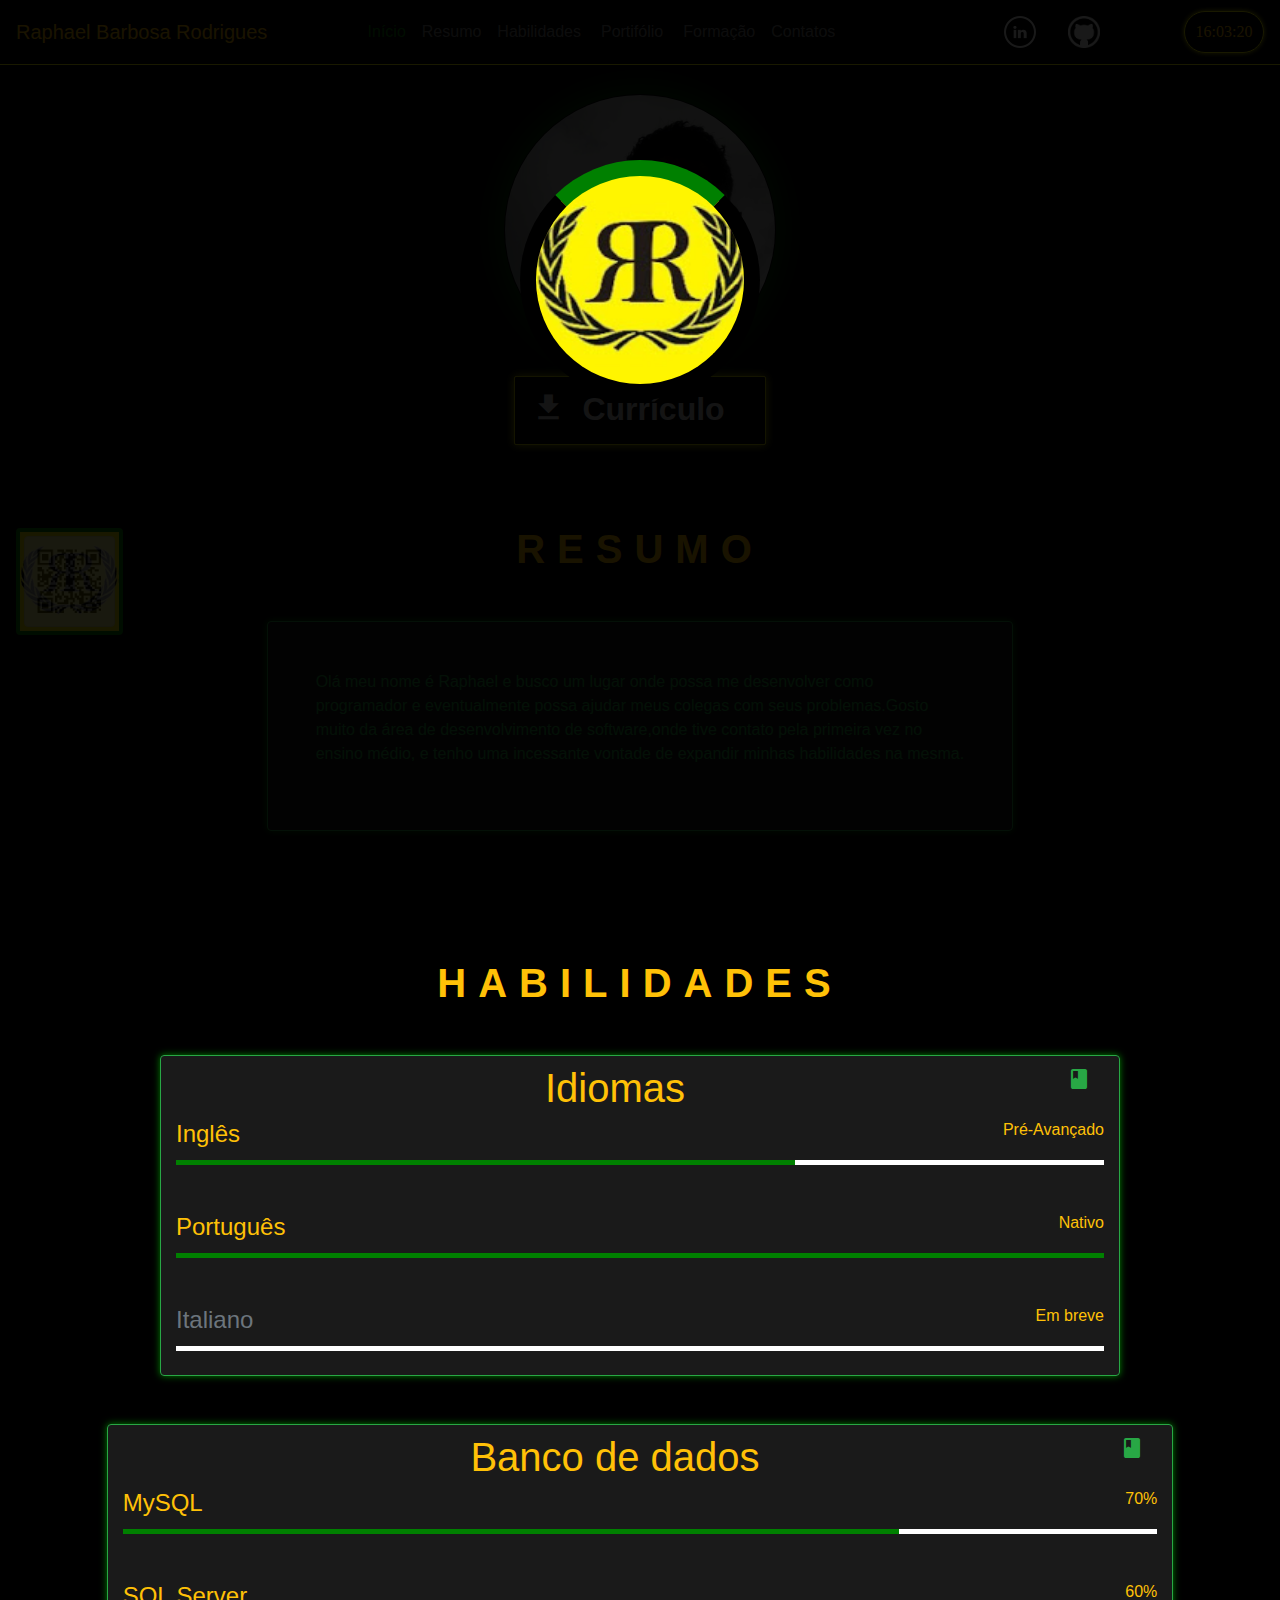
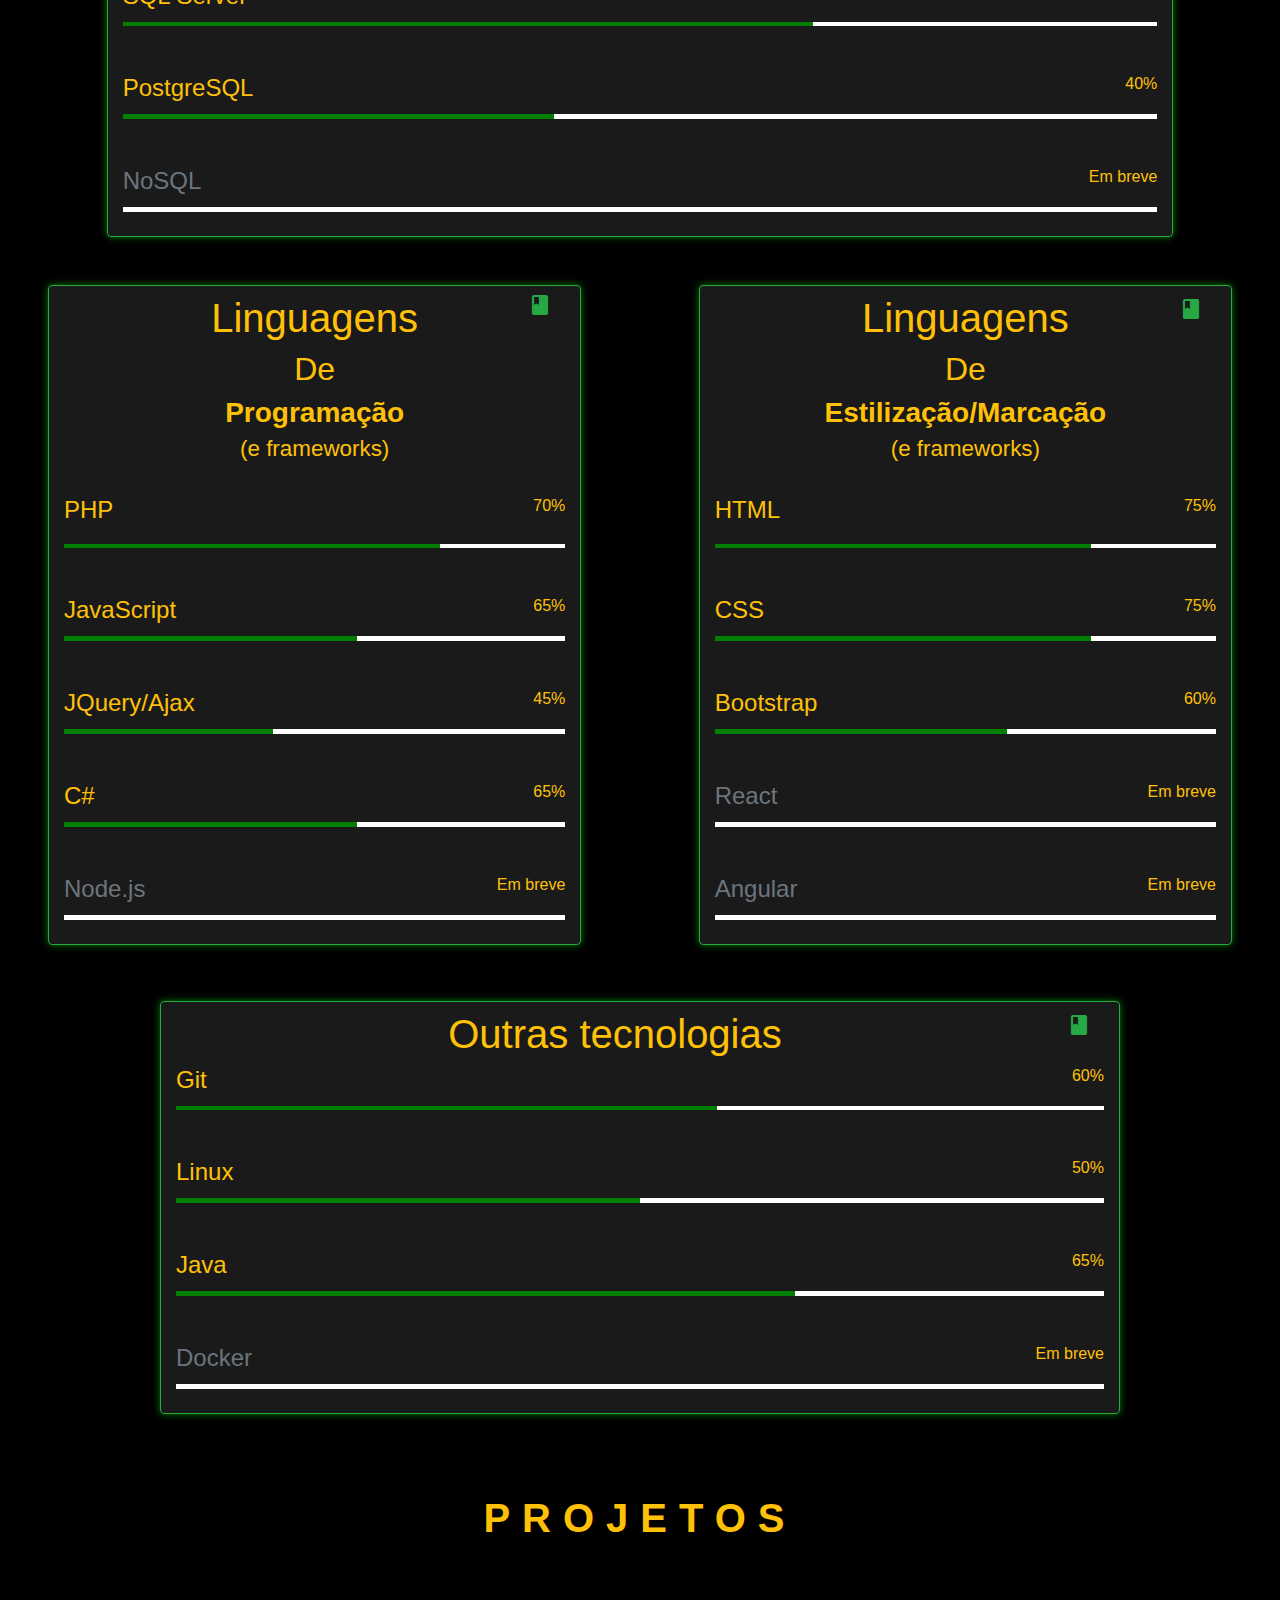
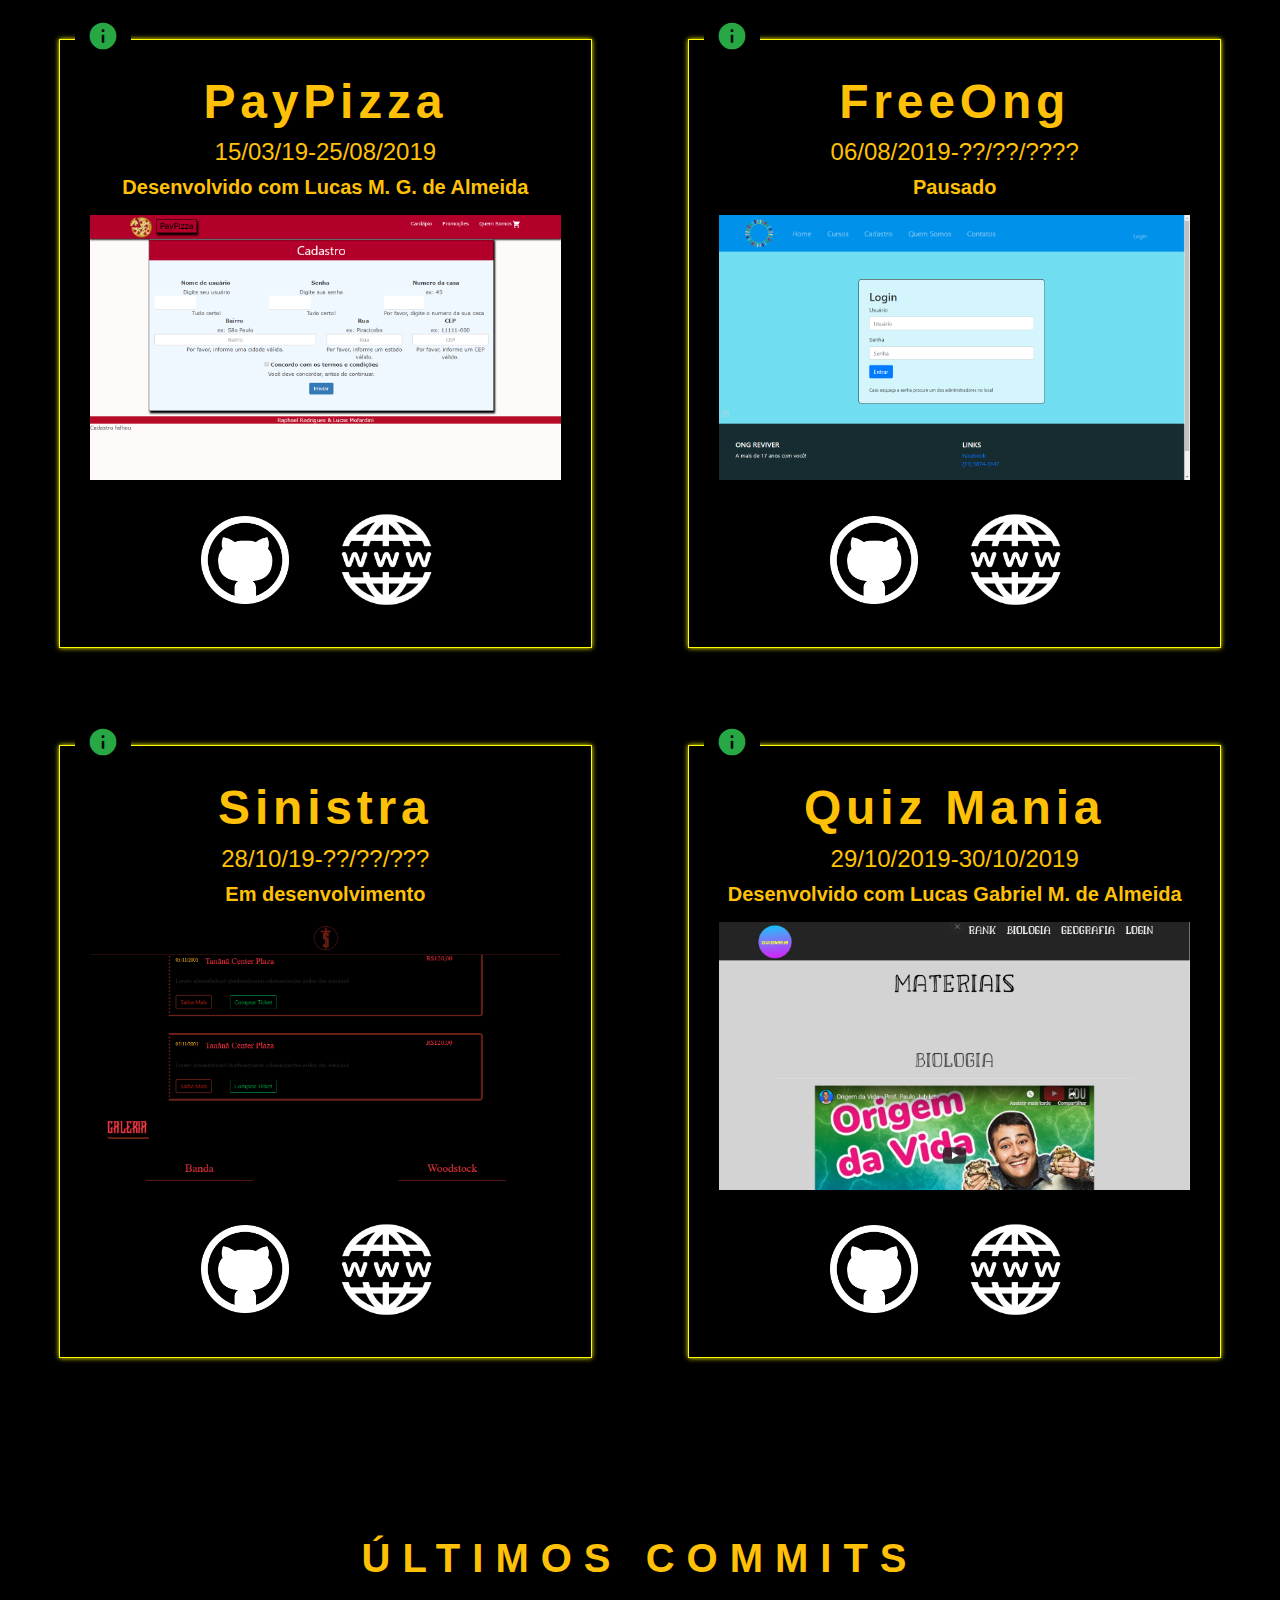
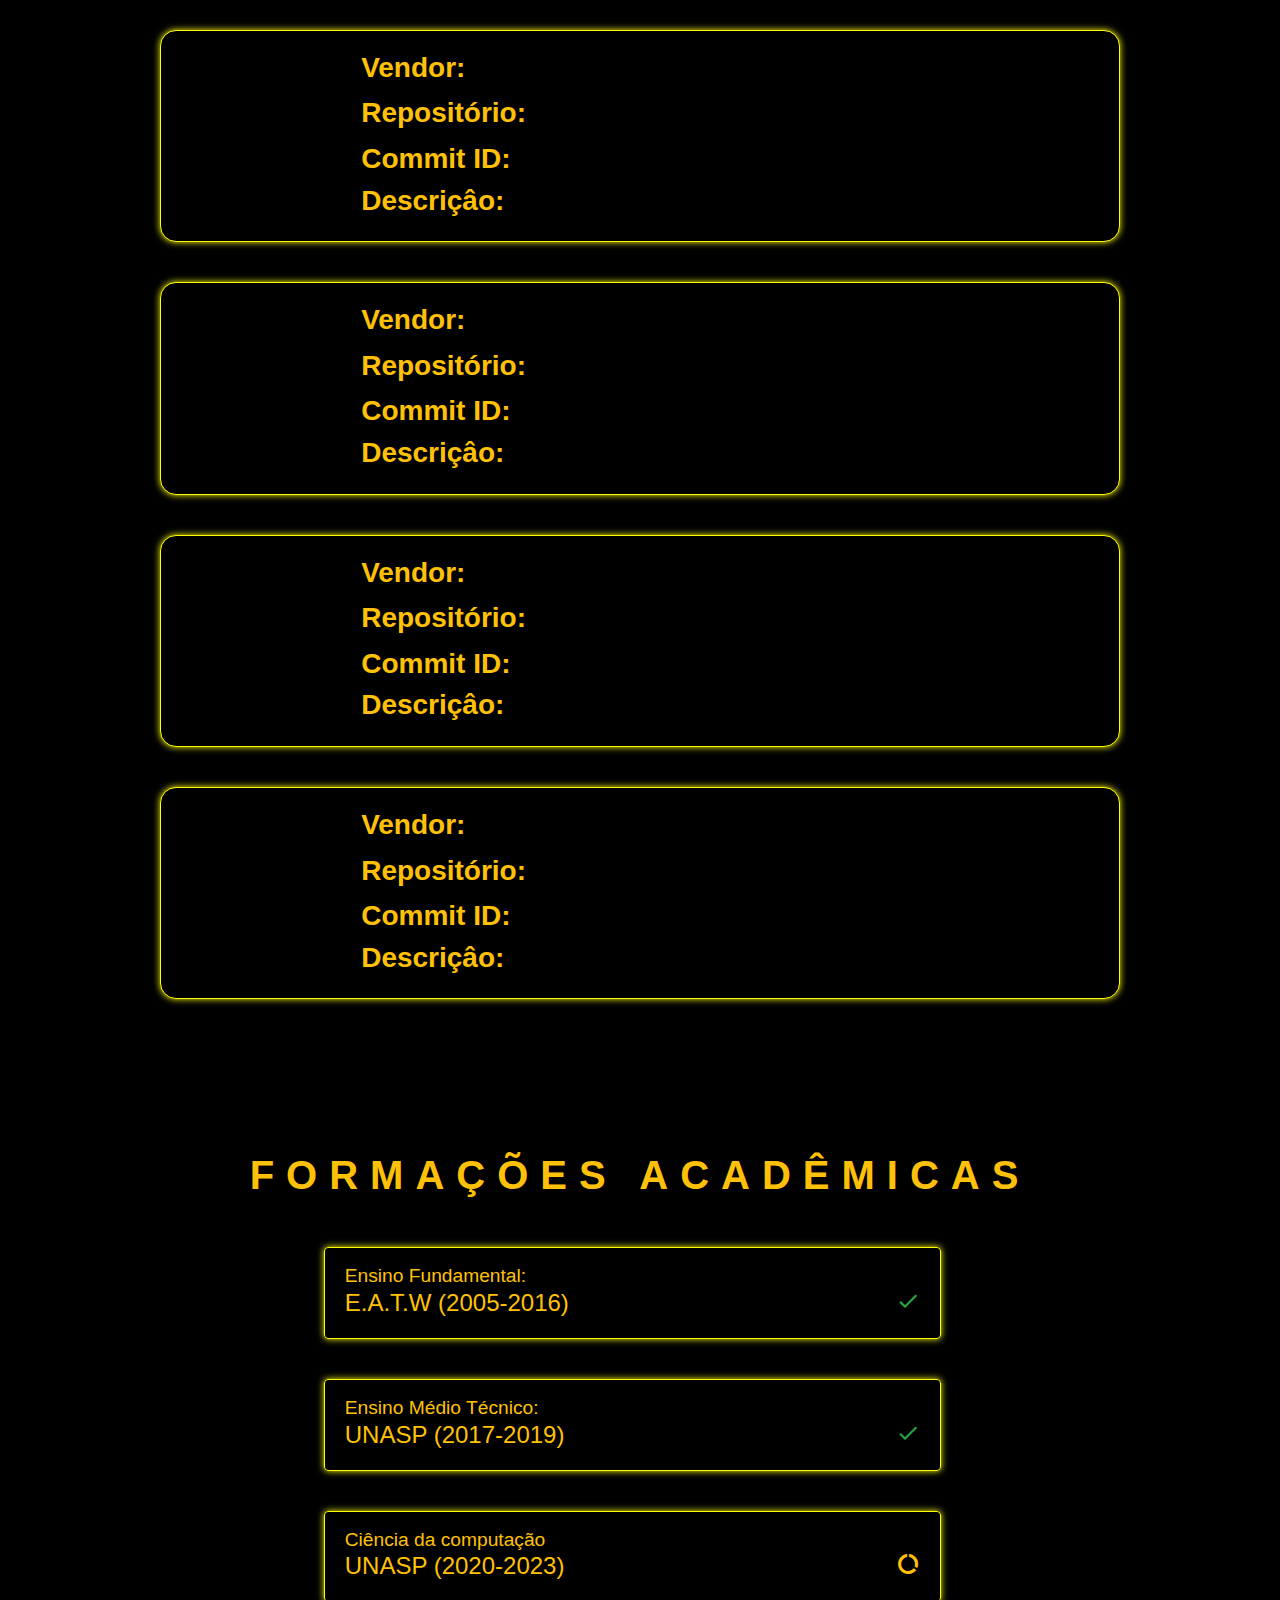
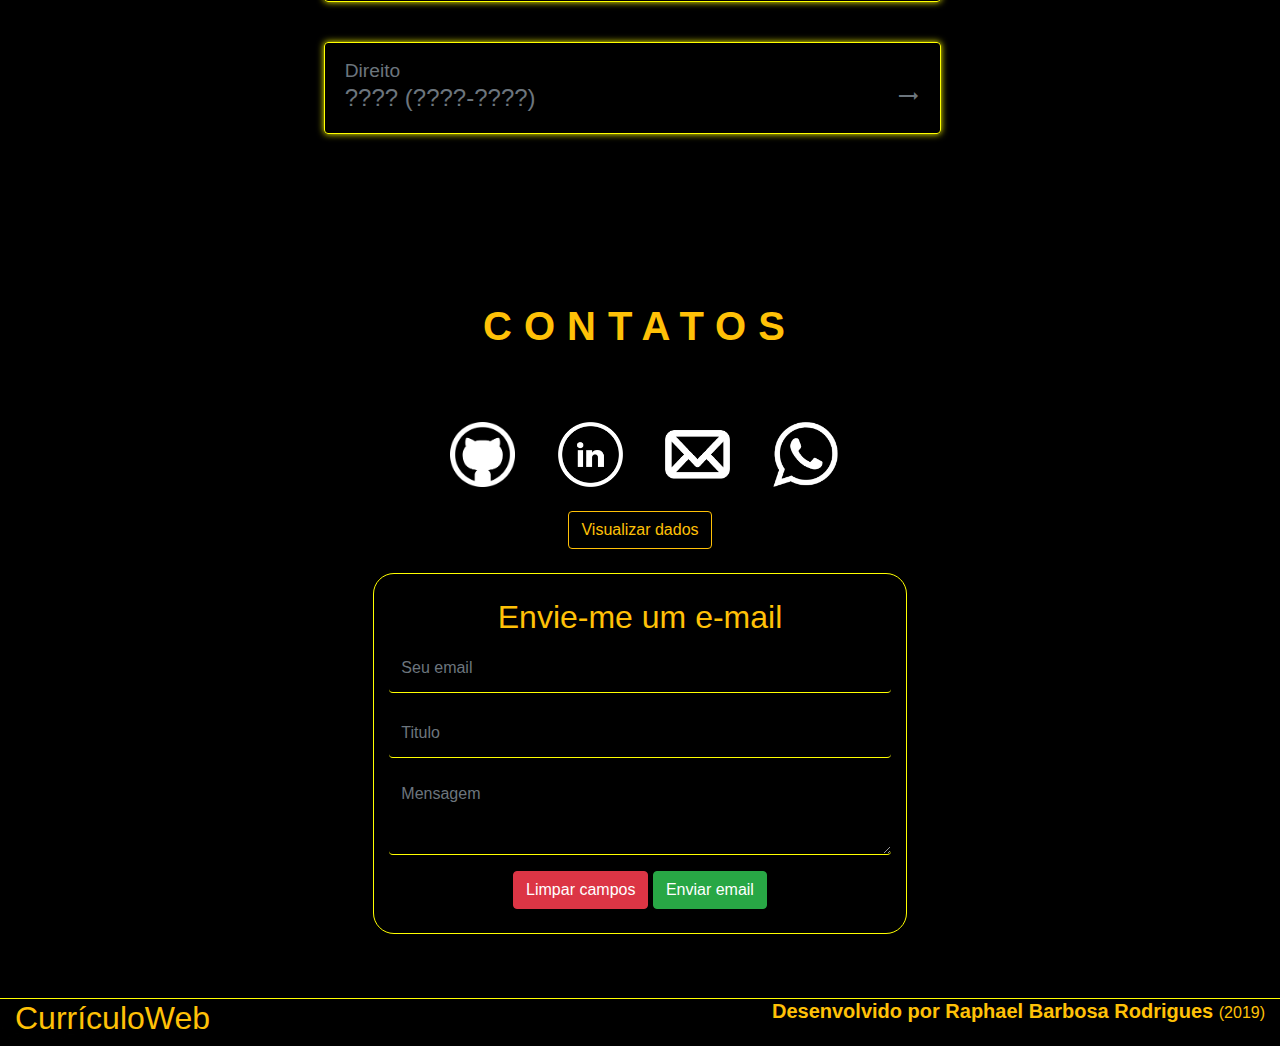
==== commit d462db18: "FIX create repo git/certificados" ====
--- a/index.html
+++ b/index.html
@@ -219,12 +219,12 @@
 			</div>
 			<div class="modal-body mod">
 				
-				<a target='_blank' href="Certificados/DIO/PDF/E483E52C-1.pdf"><img src="Certificados/DIO/JPG/E483E52C-1.png" class='cert col-3 col-sm-5 mt-5' title="arquitetura de sistemas Avançado" alt=""></a>
+				<a target='_blank' href="Certificados/DIO/PDF/E483E52C.pdf"><img src="Certificados/DIO/JPG/E483E52C-1.png" class='cert col-3 col-sm-5 mt-5' title="arquitetura de sistemas Avançado" alt=""></a>
 				<a target='_blank' href="Certificados/DIO/PDF/2B9C87E1.pdf"><img src="Certificados/DIO/JPG/2B9C87E1-1.png" class='cert col-3 col-sm-5 mt-5' title="Projetos ágeis com SCRUM" alt=""></a>
-				<a target='_blank' href="Certificados/DIO/PDF/DAE9F2BE (1)-1.pdf"><img src="Certificados/DIO/JPG/DAE9F2BE (1)-1.png" class='cert col-3 col-sm-5 mt-5' title="Lógica de programação essencial" alt=""></a>
-				<a target='_blank' href="Certificados/DIO/PDF/3C33E6BD-1.pdf"><img src="Certificados/DIO/JPG/3C33E6BD-1.png" class='cert col-3 col-sm-5 mt-5' title="Fundamentos de arquitetura de sistemas" alt=""></a>
-				<a target='_blank' href="Certificados/DIO/PDF/654FB965-1.pdf"><img src="Certificados/DIO/JPG/654FB965-1.png" class='cert col-3 col-sm-5 mt-5' title="Introdução ao GitHub e comandos essenciais para trabalhar em equipe" alt=""></a>
-				<a target='_blank' href="Certificados/DIO/PDF/59424F13-1.pdf"><img src="Certificados/DIO/JPG/59424F13-1.png" class='cert col-3 col-sm-5 mt-5' title="Introdução ao Git e ao controle de versôes" alt=""></a>
+				<a target='_blank' href="Certificados/DIO/PDF/DAE9F2BE.pdf"><img src="Certificados/DIO/JPG/DAE9F2BE (1)-1.png" class='cert col-3 col-sm-5 mt-5' title="Lógica de programação essencial" alt=""></a>
+				<a target='_blank' href="Certificados/DIO/PDF/3C33E6BD.pdf"><img src="Certificados/DIO/JPG/3C33E6BD-1.png" class='cert col-3 col-sm-5 mt-5' title="Fundamentos de arquitetura de sistemas" alt=""></a>
+				<a target='_blank' href="Certificados/DIO/PDF/654FB965.pdf"><img src="Certificados/DIO/JPG/654FB965-1.png" class='cert col-3 col-sm-5 mt-5' title="Introdução ao GitHub e comandos essenciais para trabalhar em equipe" alt=""></a>
+				<a target='_blank' href="Certificados/DIO/PDF/59424F13.pdf"><img src="Certificados/DIO/JPG/59424F13-1.png" class='cert col-3 col-sm-5 mt-5' title="Introdução ao Git e ao controle de versôes" alt=""></a>
 			</div>
 				<div class="modal-footer mod text-info">
 				Em breve mais
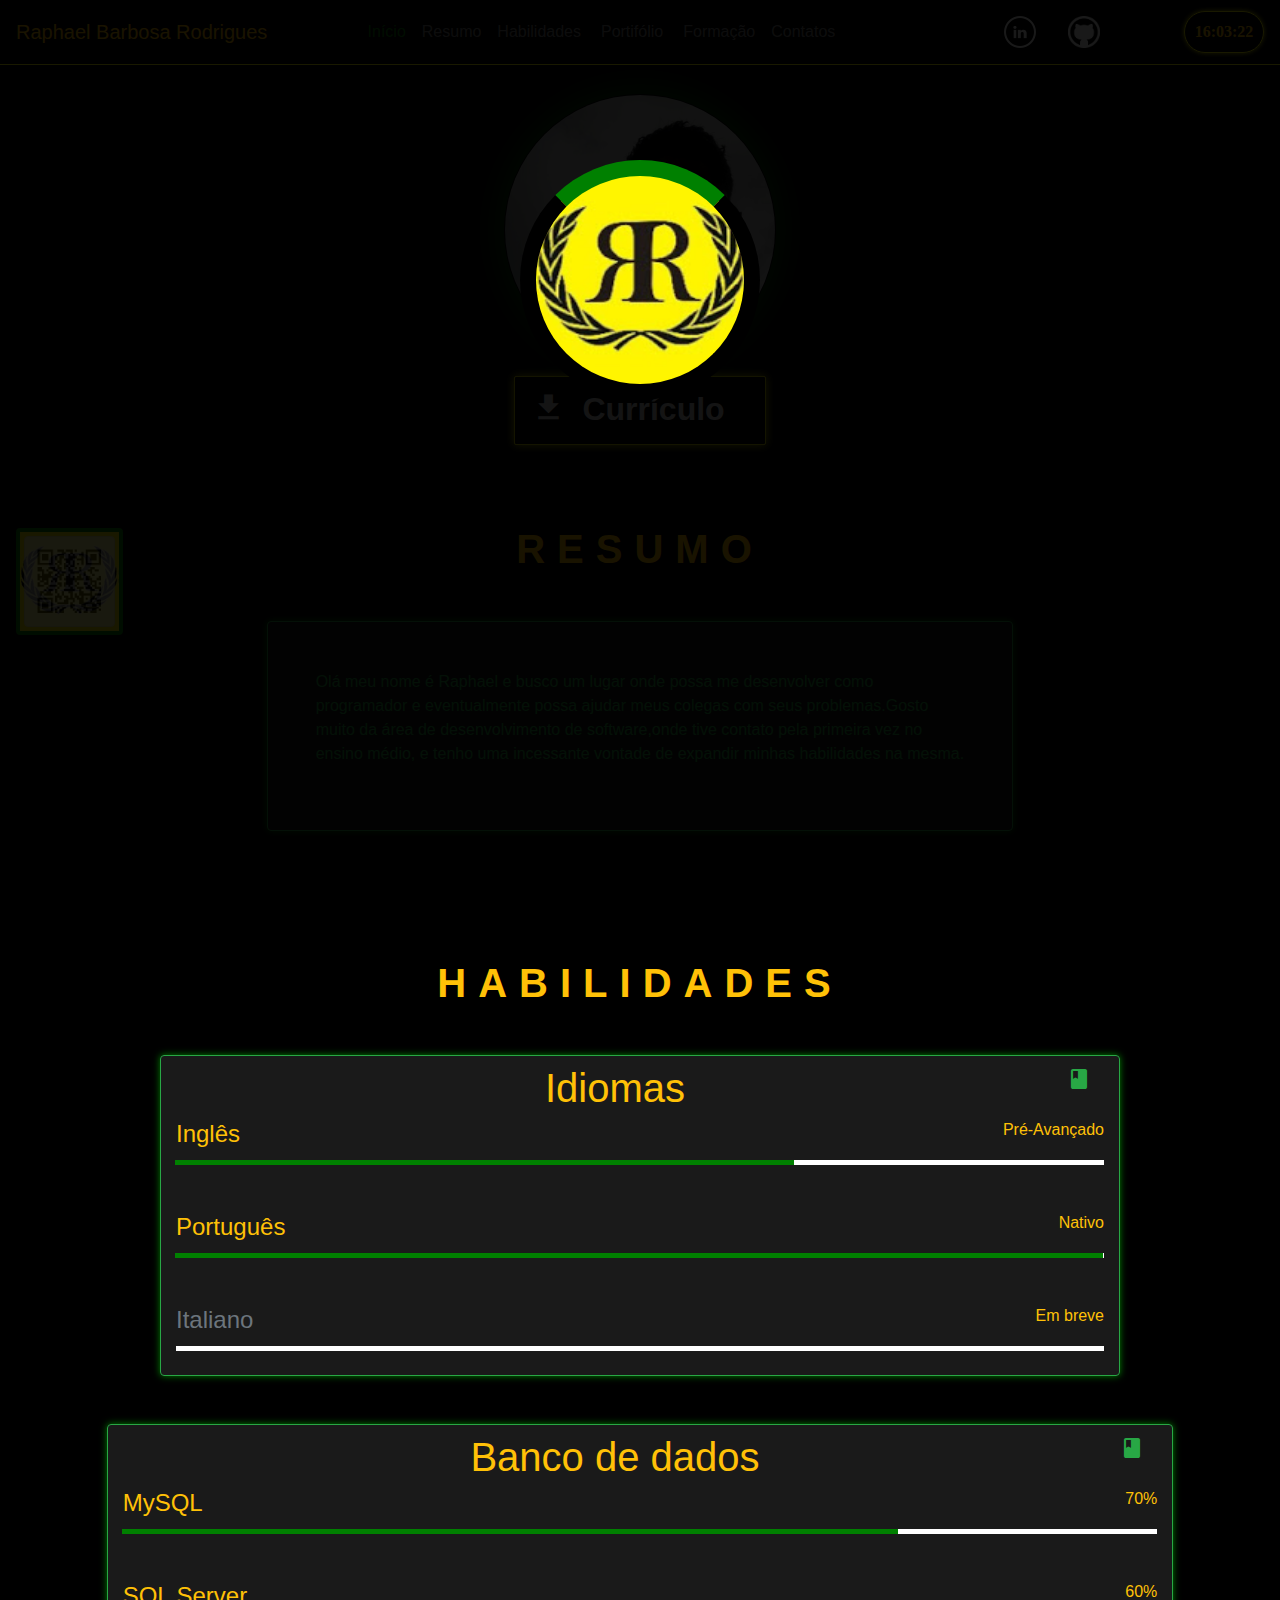
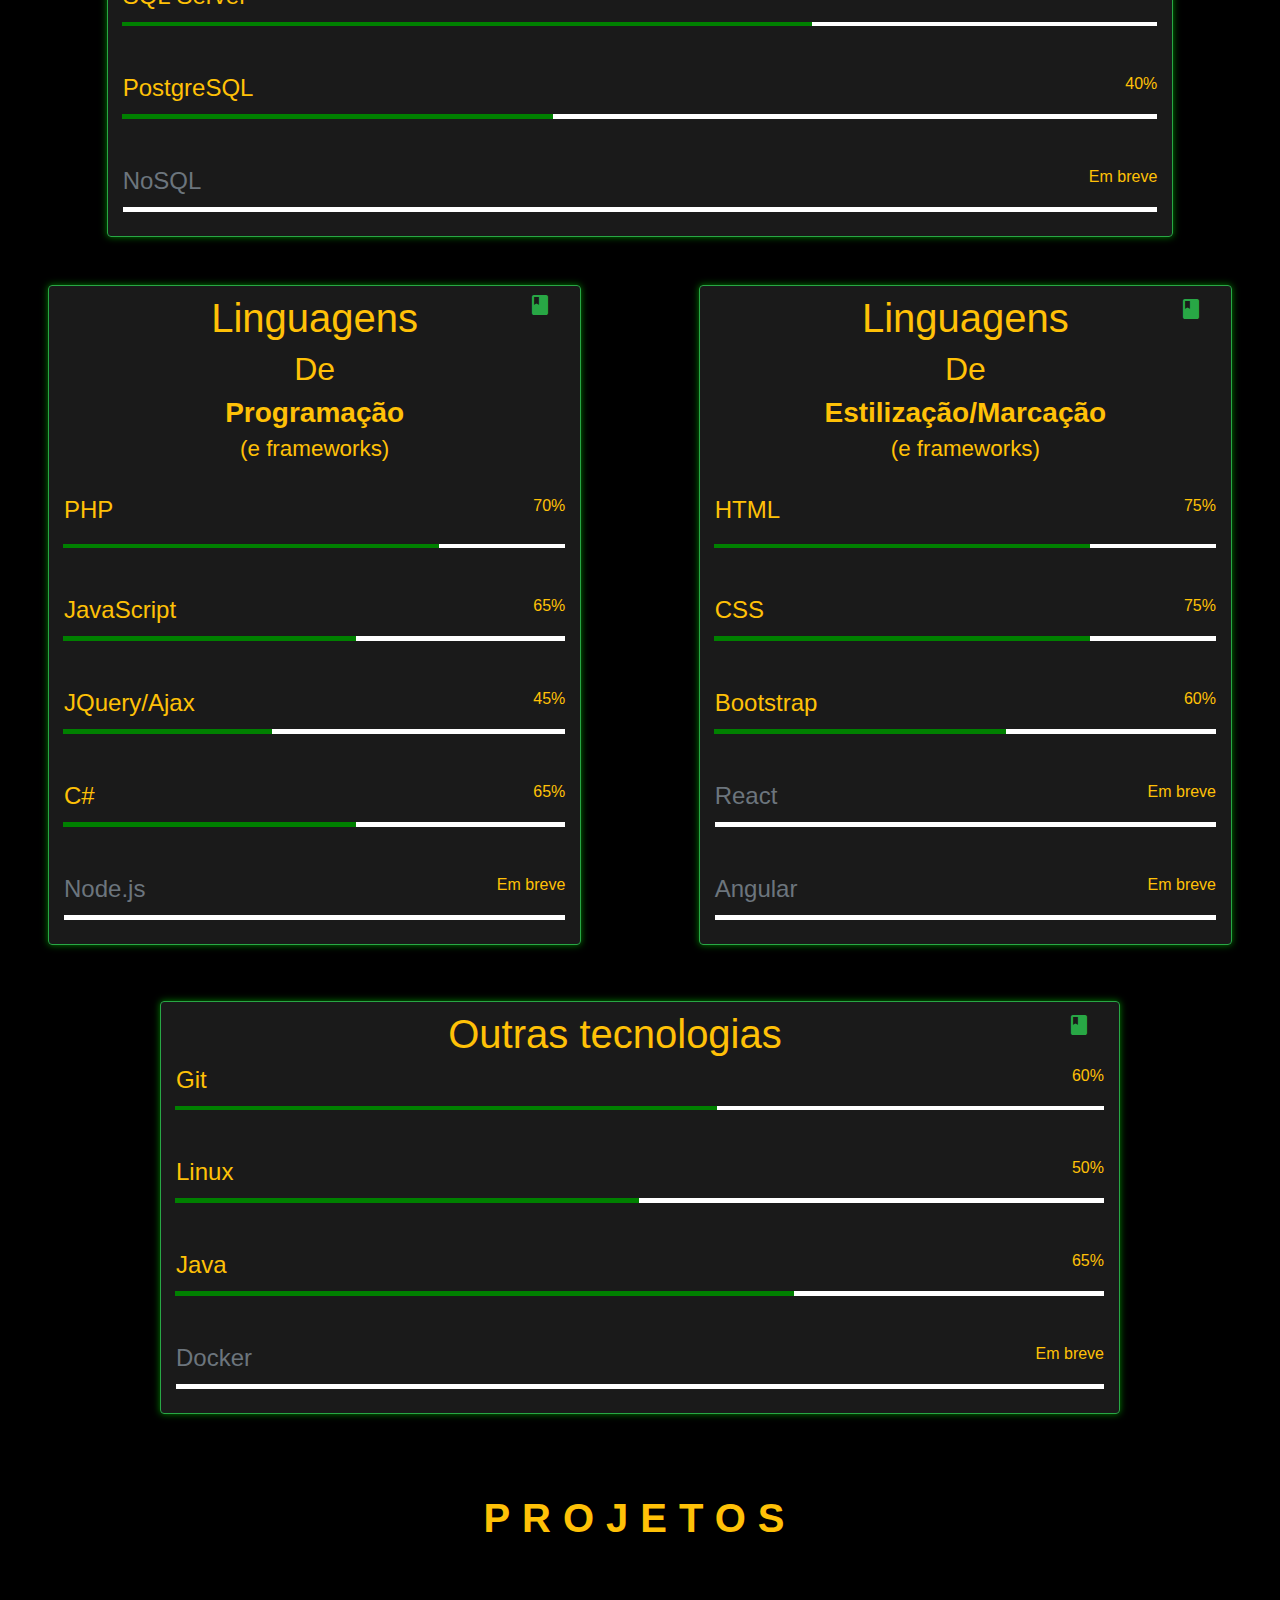
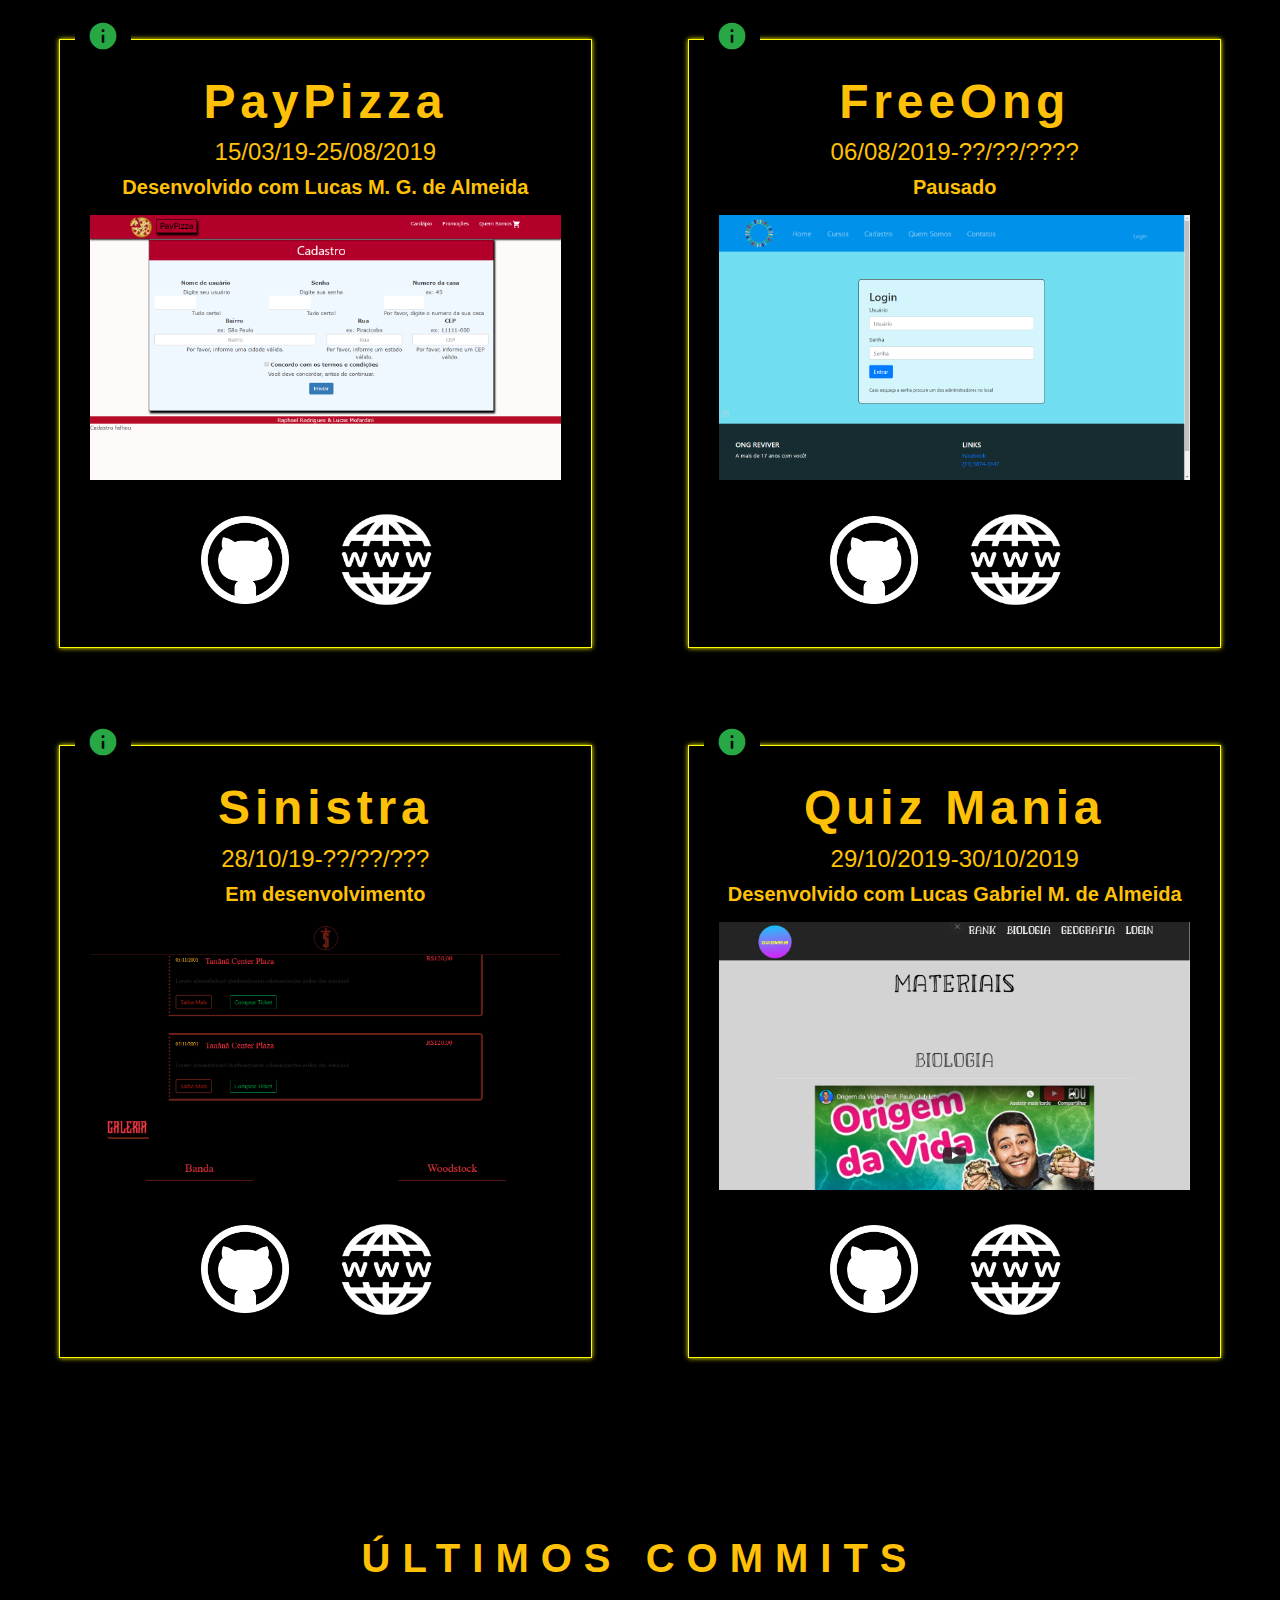
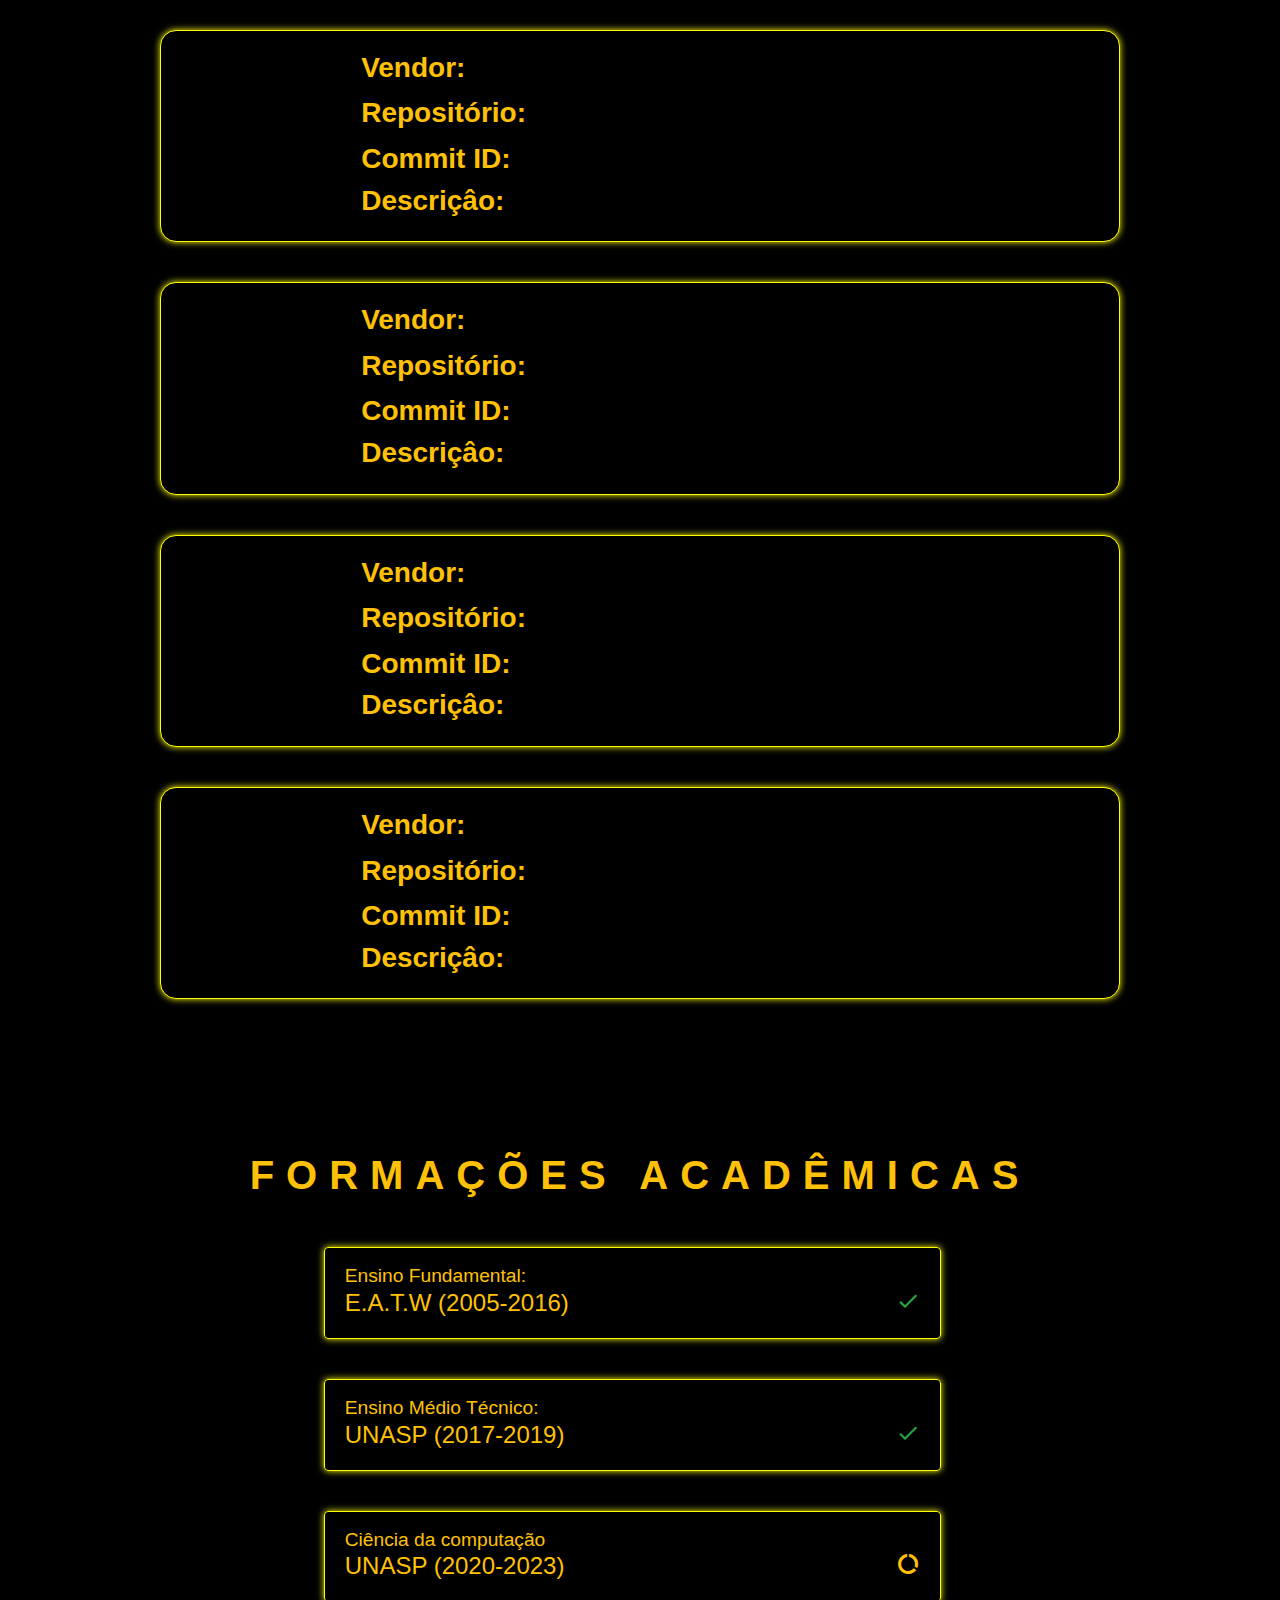
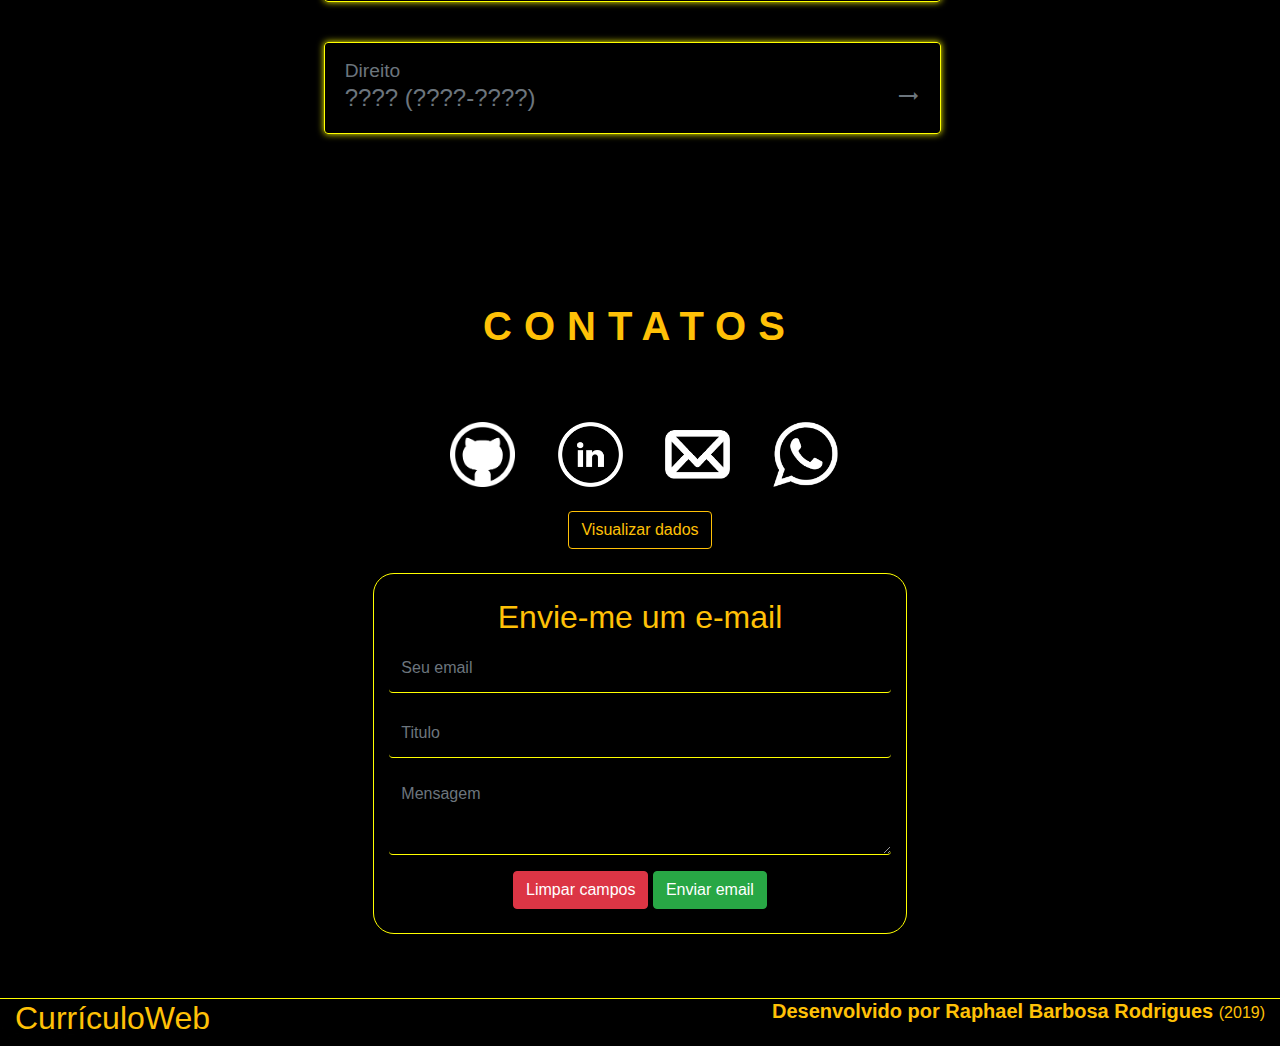
==== commit 2aba610b: "ADD/RESIZE certificados" ====
--- a/index.html
+++ b/index.html
@@ -134,7 +134,7 @@
 
 			</div>
 			<div class="modal-body mod">
-				<a target='_blank' href="Certificados/Certificado Inglês 001.jpg"><img src="Certificados/Certificado Inglês 001.jpg" class='cert col-3 col-sm-5' alt="Declaração CNA Inglês Pré-Avançado 2019" title='Declaração CNA Inglês Pré-Avançado 2019'></a>
+				<a target='_blank' href="Certificados/Certificado Inglês 001.jpg"><img src="Certificados/Certificado Inglês 001.jpg" class='cert ml-3 mr-1 col-3 col-sm-5' alt="Declaração CNA Inglês Pré-Avançado 2019" title='Declaração CNA Inglês Pré-Avançado 2019'></a>
 
 
 				<!-- <a href=""><img src="https://docs.google.com/uc?id=1IzmqD2b6rV-GZaiHSKmh5W0xN4URPJm1" class='cert col-3 col-sm-5' alt=""></a>	 -->
@@ -155,7 +155,7 @@
 
 			</div>
 			<div class="modal-body mod">
-				<a target='_blank' href="Certificados/MySQL.pdf"><img src="Certificados/MySQL.jpeg" title="Conhecendo funções e validação de dados em PHP (DIO)"  class='cert col-3 col-sm-5' alt=""></a>
+				<a target='_blank' href="Certificados/MySQL.pdf"><img src="Certificados/MySQL.jpeg" title="Curso de MySQL (Curso em video)"  class='cert ml-3 mr-1 col-3 col-sm-5' alt=""></a>
 				<!-- <a href=""><img src="https://docs.google.com/uc?id=1IzmqD2b6rV-GZaiHSKmh5W0xN4URPJm1" class='cert col-3 col-sm-5' alt=""></a>	 -->
 			</div>
 				<div class="modal-footer mod text-info">
@@ -174,12 +174,15 @@
 
 			</div>
 			<div class="modal-body mod">
-				<a target='_blank' href="Certificados/DIO/PDF/04842BFA.pdf"><img src="Certificados/DIO/JPG/04842BFA-1.png" title="Desenvolvimento avançado em PHP (DIO)" class='cert col-3 col-sm-5' alt=""></a>
-				<a target='_blank' href="Certificados/DIO/PDF/CF795DBD.pdf"><img src="Certificados/DIO/JPG/CF795DBD-1.png" title="Conhecendo funções e validação de dados em PHP (DIO)"  class='cert col-3 col-sm-5' alt=""></a>
-
-				<a target='_blank' href="Certificados/DIO/PDF/26A22B72.pdf"><img src="Certificados/DIO/JPG/26A22B72-1.png" title="Formulários com condicionais e sessões com PHP (DIO)"  class='cert col-3 col-sm-5 mt-5' alt=""></a>
-				<a target='_blank' href="Certificados/DIO/PDF/79D7FEE6.pdf"><img src="Certificados/DIO/JPG/79D7FEE6-1.png" title="Orientação a objetos,exceçôes e bancos de dados PHP (DIO)"  class='cert col-3 col-sm-5 mt-5' alt=""></a>
-				<a target='_blank' href="Certificados/phpcursoemvideo.jpeg"><img src="Certificados/phpcursoemvideo.jpeg" title="Curso de PHP (CursoEmVideo)" class='cert col-3 mt-3 col-sm-5 mt-5' alt=""></a>
+				
+				
+				<a target='_blank' href="Certificados/DIO/PDF/3880EFB3.pdf"><img src="Certificados/DIO/JPG/3880EFB3-1.png" title="Desenvolvedor PHP (Bootcamp-DIO)" class='cert ml-3 mr-1 col-3 col-sm-5 bootcamp' alt=""></a>
+				<a target='_blank' href="Certificados/DIO/PDF/04842BFA.pdf"><img src="Certificados/DIO/JPG/04842BFA-1.png" title="Desenvolvimento avançado em PHP (DIO)" class='cert mr-3 ml-1 col-3 col-sm-5' alt=""></a>
+				<a target='_blank' href="Certificados/DIO/PDF/CF795DBD.pdf"><img src="Certificados/DIO/JPG/CF795DBD-1.png" title="Conhecendo funções e validação de dados em PHP (DIO)"  class='cert ml-3 mr-1 mt-5 col-3 col-sm-5' alt=""></a>
+
+				<a target='_blank' href="Certificados/DIO/PDF/26A22B72.pdf"><img src="Certificados/DIO/JPG/26A22B72-1.png" title="Formulários com condicionais e sessões com PHP (DIO)"  class='cert mr-3 ml-1 col-3 col-sm-5 mt-5' alt=""></a>
+				<a target='_blank' href="Certificados/DIO/PDF/79D7FEE6.pdf"><img src="Certificados/DIO/JPG/79D7FEE6-1.png" title="Orientação a objetos,exceçôes e bancos de dados PHP (DIO)"  class='cert ml-3 mr-1 col-3 col-sm-5 mt-5' alt=""></a>
+				<a target='_blank' href="Certificados/phpcursoemvideo.jpeg"><img src="Certificados/phpcursoemvideo.jpeg" title="Curso de PHP (CursoEmVideo)" class='cert mr-3 ml-1 col-3 mt-3 col-sm-5 mt-5' alt=""></a>
 
 </div>
 			<div class="modal-footer mod text-info">
@@ -199,8 +202,8 @@
 			</div>
 			<div class="modal-body mod">
 
-				<a target='_blank' href="Certificados/DIO/PDF/58670F4F.pdf"><img src="Certificados/DIO/JPG/58670F4F-1.png" class='cert col-3 col-sm-5' title="Programação para internet com HTML5 e CSS3" alt=""></a>
-				<a target='_blank' href="Certificados/DIO/PDF/5F297D3E.pdf"><img src="Certificados/DIO/JPG/5F297D3E-1.png" class='cert col-3 col-sm-5' title="Construindo páginas para internet com Bootstrap" alt=""></a>
+				<a target='_blank' href="Certificados/DIO/PDF/58670F4F.pdf"><img src="Certificados/DIO/JPG/58670F4F-1.png" class='cert ml-3 mr-1 col-3 col-sm-5' title="Programação para internet com HTML5 e CSS3" alt=""></a>
+				<a target='_blank' href="Certificados/DIO/PDF/5F297D3E.pdf"><img src="Certificados/DIO/JPG/5F297D3E-1.png" class='cert mr-3 ml-1 col-3 col-sm-5' title="Construindo páginas para internet com Bootstrap" alt=""></a>
 			</div>
 				<div class="modal-footer mod text-info">
 				Em breve mais
@@ -219,12 +222,12 @@
 			</div>
 			<div class="modal-body mod">
 				
-				<a target='_blank' href="Certificados/DIO/PDF/E483E52C.pdf"><img src="Certificados/DIO/JPG/E483E52C-1.png" class='cert col-3 col-sm-5 mt-5' title="arquitetura de sistemas Avançado" alt=""></a>
-				<a target='_blank' href="Certificados/DIO/PDF/2B9C87E1.pdf"><img src="Certificados/DIO/JPG/2B9C87E1-1.png" class='cert col-3 col-sm-5 mt-5' title="Projetos ágeis com SCRUM" alt=""></a>
-				<a target='_blank' href="Certificados/DIO/PDF/DAE9F2BE.pdf"><img src="Certificados/DIO/JPG/DAE9F2BE (1)-1.png" class='cert col-3 col-sm-5 mt-5' title="Lógica de programação essencial" alt=""></a>
-				<a target='_blank' href="Certificados/DIO/PDF/3C33E6BD.pdf"><img src="Certificados/DIO/JPG/3C33E6BD-1.png" class='cert col-3 col-sm-5 mt-5' title="Fundamentos de arquitetura de sistemas" alt=""></a>
-				<a target='_blank' href="Certificados/DIO/PDF/654FB965.pdf"><img src="Certificados/DIO/JPG/654FB965-1.png" class='cert col-3 col-sm-5 mt-5' title="Introdução ao GitHub e comandos essenciais para trabalhar em equipe" alt=""></a>
-				<a target='_blank' href="Certificados/DIO/PDF/59424F13.pdf"><img src="Certificados/DIO/JPG/59424F13-1.png" class='cert col-3 col-sm-5 mt-5' title="Introdução ao Git e ao controle de versôes" alt=""></a>
+				<a target='_blank' href="Certificados/DIO/PDF/E483E52C.pdf"><img src="Certificados/DIO/JPG/E483E52C-1.png" class='cert ml-3 mr-1 col-3 col-sm-5 mt-5' title="arquitetura de sistemas Avançado" alt=""></a>
+				<a target='_blank' href="Certificados/DIO/PDF/2B9C87E1.pdf"><img src="Certificados/DIO/JPG/2B9C87E1-1.png" class='cert mr-3 ml-1 col-3 col-sm-5 mt-5' title="Projetos ágeis com SCRUM" alt=""></a>
+				<a target='_blank' href="Certificados/DIO/PDF/DAE9F2BE.pdf"><img src="Certificados/DIO/JPG/DAE9F2BE (1)-1.png" class='cert ml-3 mr-1 col-3 col-sm-5 mt-5' title="Lógica de programação essencial" alt=""></a>
+				<a target='_blank' href="Certificados/DIO/PDF/3C33E6BD.pdf"><img src="Certificados/DIO/JPG/3C33E6BD-1.png" class='cert mr-3 ml-1 col-3 col-sm-5 mt-5' title="Fundamentos de arquitetura de sistemas" alt=""></a>
+				<a target='_blank' href="Certificados/DIO/PDF/654FB965.pdf"><img src="Certificados/DIO/JPG/654FB965-1.png" class='cert ml-3 mr-1 col-3 col-sm-5 mt-5' title="Introdução ao GitHub e comandos essenciais para trabalhar em equipe" alt=""></a>
+				<a target='_blank' href="Certificados/DIO/PDF/59424F13.pdf"><img src="Certificados/DIO/JPG/59424F13-1.png" class='cert mr-3 ml-1 col-3 col-sm-5 mt-5' title="Introdução ao Git e ao controle de versôes" alt=""></a>
 			</div>
 				<div class="modal-footer mod text-info">
 				Em breve mais
--- a/estilo.css
+++ b/estilo.css
@@ -15,7 +15,9 @@
 	display: none;
 }
 #nav-clock{
+	font-family: calibri;
 	box-shadow: 0 0 5px yellow;
+	font-weight:bold;
 }
 .btn-icon-info{
 	background-size: 200%;
@@ -27,8 +29,7 @@
 h5{
 	font-weight: 600;
 }
-.material-icons{
-}
+
 .text-uppercase{
 	letter-spacing: 0.3em;
 }
@@ -389,7 +390,7 @@
 }
 .potenciaReal{
 	position: absolute;
-	margin-left: -0.93em;
+	margin-left: -0.99em;
 	background-color:green;
 	height: 0.3em;
 }
@@ -440,6 +441,18 @@
 border:1px double black;
  animation: borda 3s linear infinite;
 box-shadow: 0px 0px 40px green;
+}
+.cert{
+	padding: 0px 0px 0px 0px;
+
+
+}
+.bootcamp{
+background-color: blue;
+	box-shadow: 0 0 10px black;
+	border:1px solid black;
+	animation: borda 3s linear infinite;
+
 }
 
 @keyframes borda {
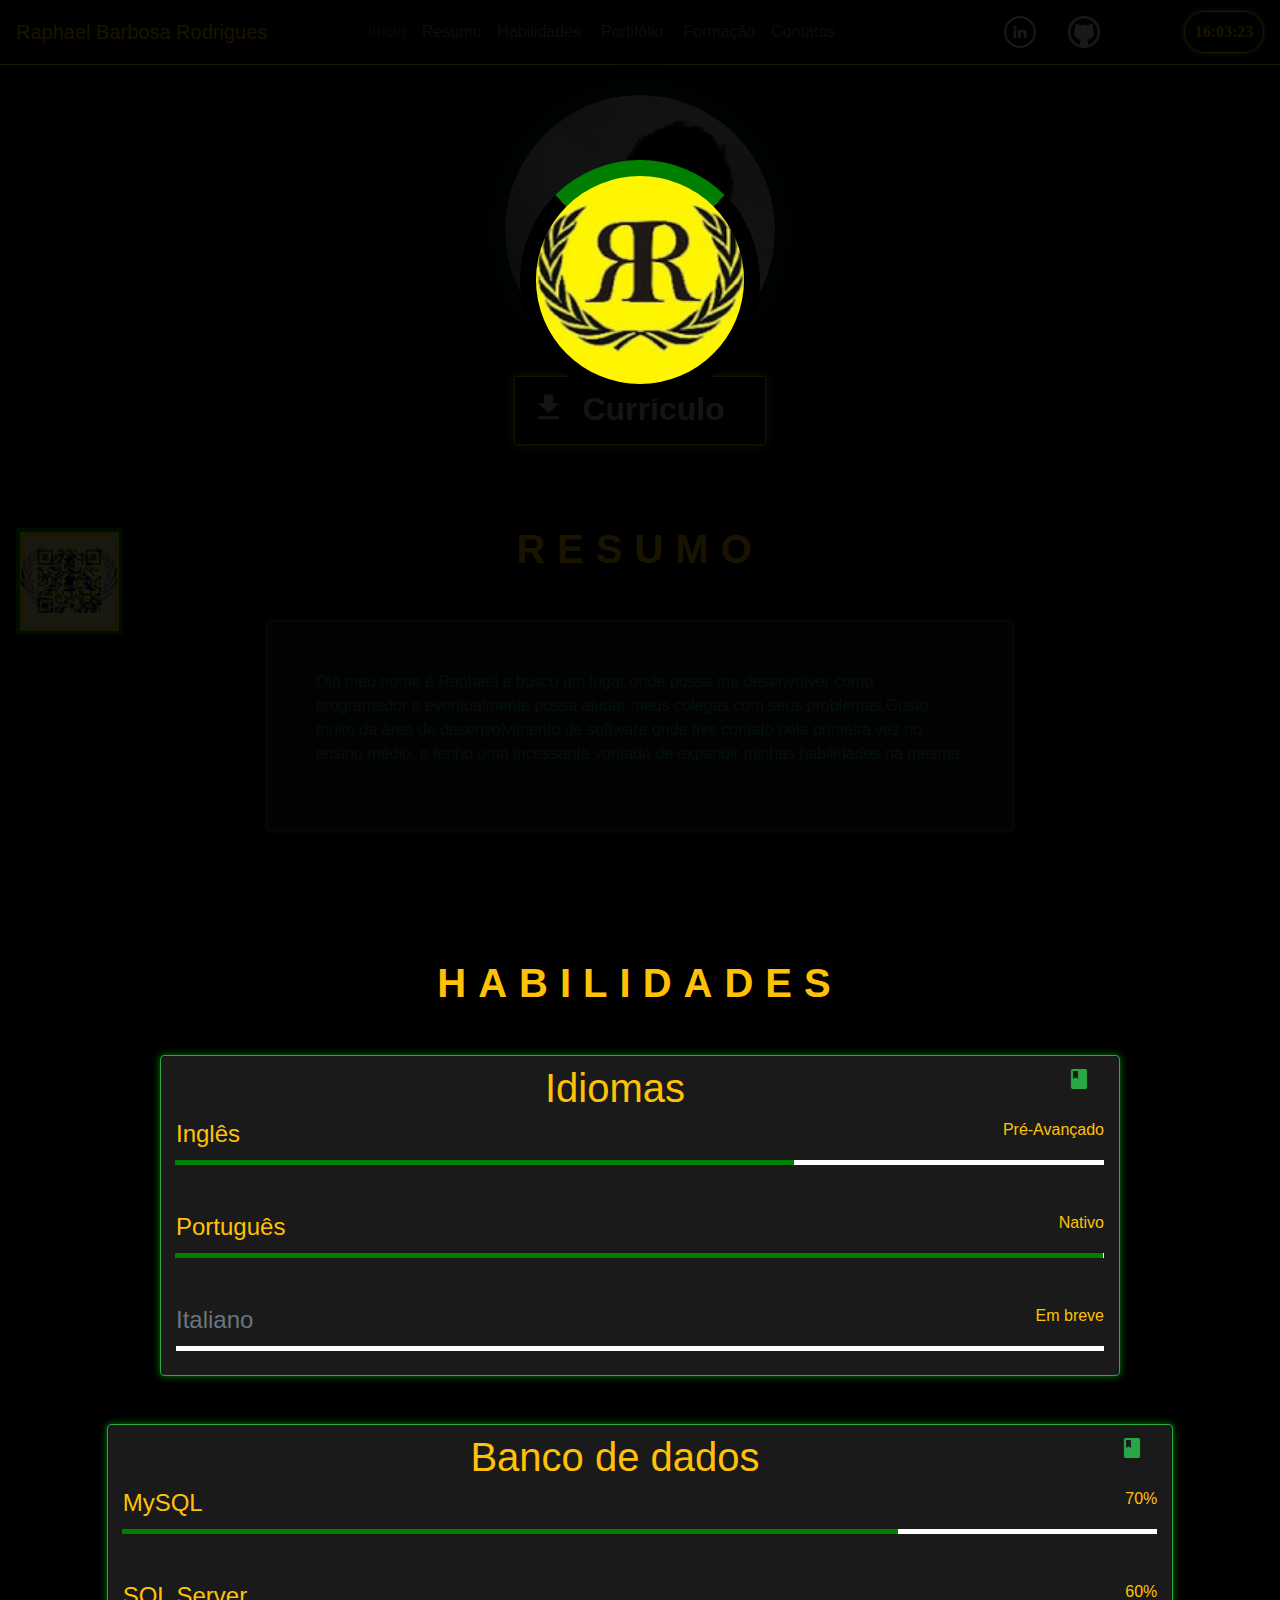
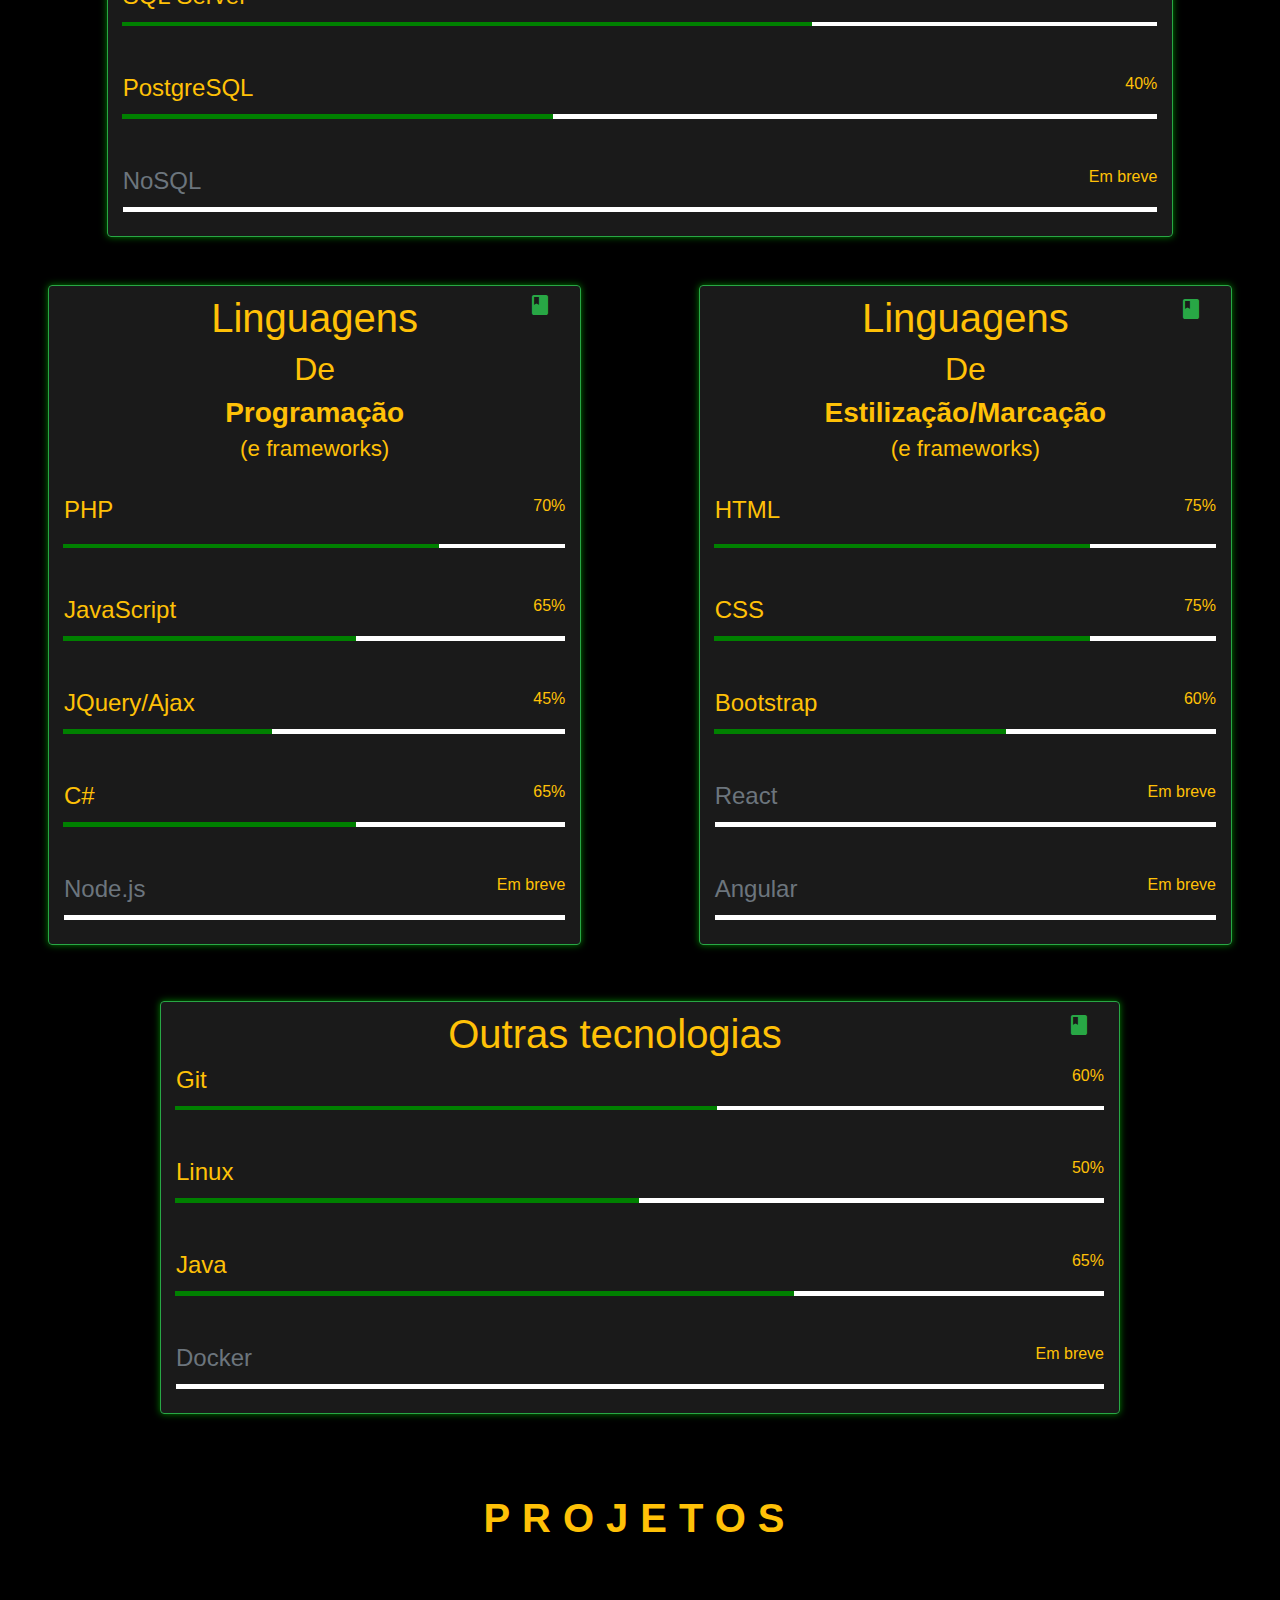
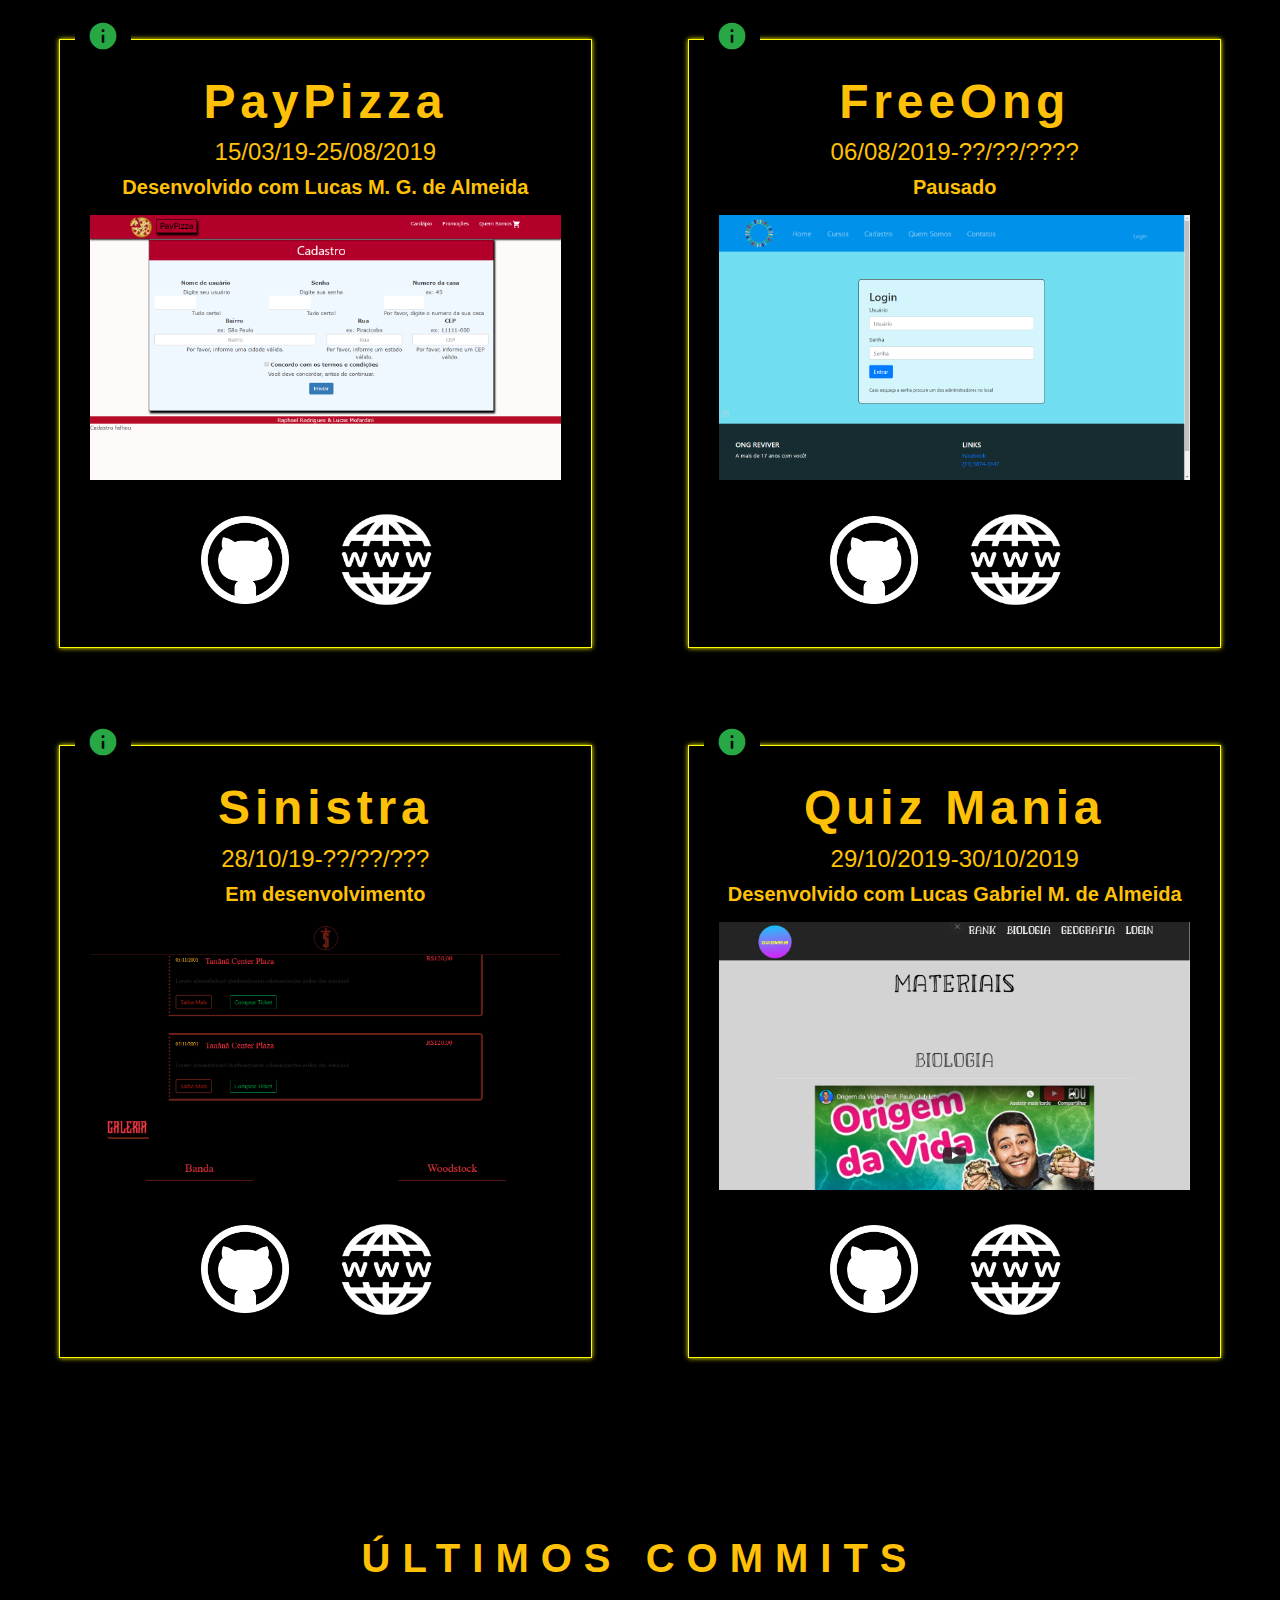
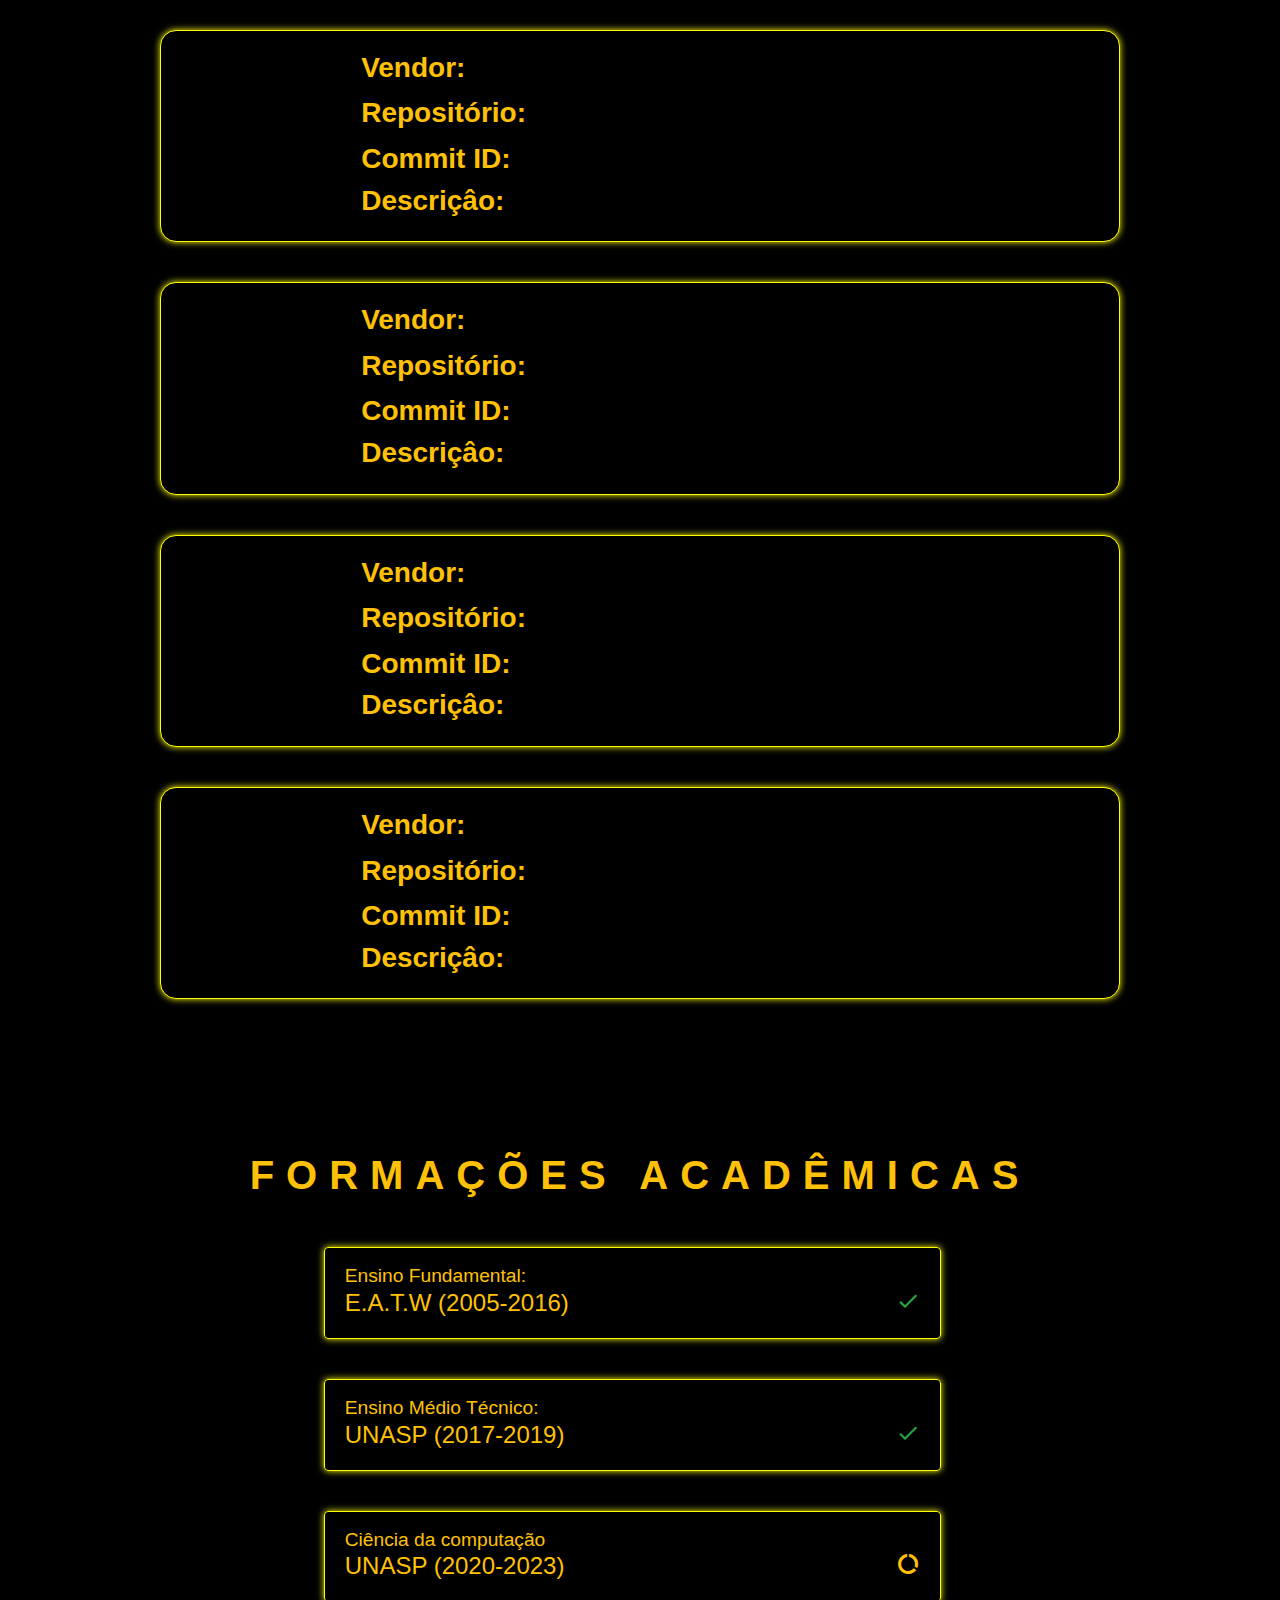
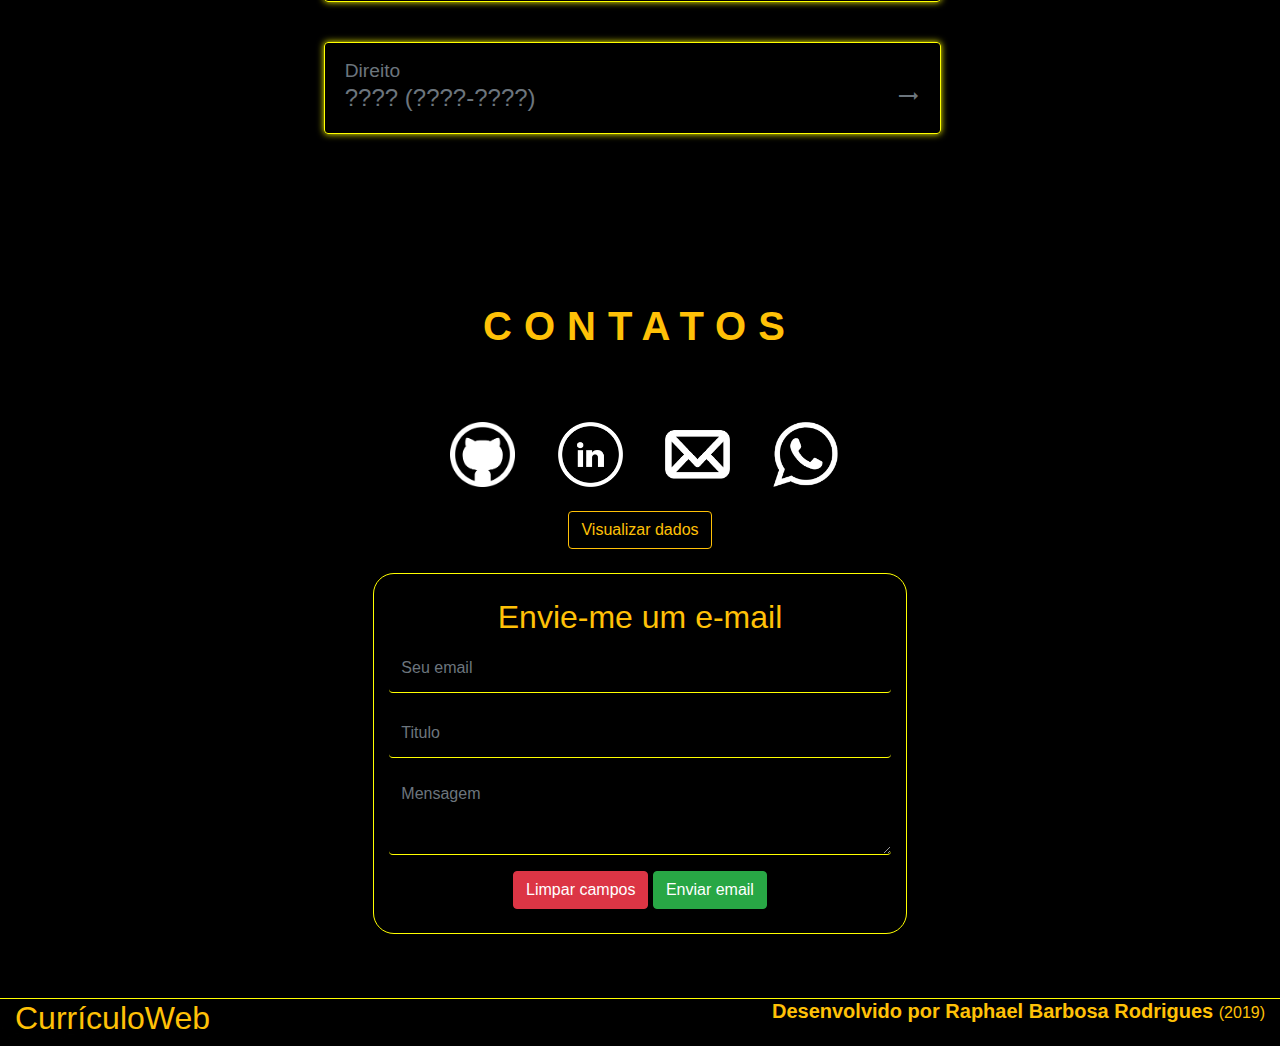
==== commit 9415ad68: "ADD certificado" ====
--- a/index.html
+++ b/index.html
@@ -179,6 +179,7 @@
 				<a target='_blank' href="Certificados/DIO/PDF/3880EFB3.pdf"><img src="Certificados/DIO/JPG/3880EFB3-1.png" title="Desenvolvedor PHP (Bootcamp-DIO)" class='cert ml-3 mr-1 col-3 col-sm-5 bootcamp' alt=""></a>
 				<a target='_blank' href="Certificados/DIO/PDF/04842BFA.pdf"><img src="Certificados/DIO/JPG/04842BFA-1.png" title="Desenvolvimento avançado em PHP (DIO)" class='cert mr-3 ml-1 col-3 col-sm-5' alt=""></a>
 				<a target='_blank' href="Certificados/DIO/PDF/CF795DBD.pdf"><img src="Certificados/DIO/JPG/CF795DBD-1.png" title="Conhecendo funções e validação de dados em PHP (DIO)"  class='cert ml-3 mr-1 mt-5 col-3 col-sm-5' alt=""></a>
+				<a target='_blank' href="Certificados/DIO/PDF/67E8F4D8.pdf"><img src="Certificados/DIO/JPG/67E8F4D8-1.png" title="Conhecendo funções e validação de dados em PHP (DIO)"  class='cert ml-3 mr-1 mt-5 col-3 col-sm-5' alt=""></a>
 
 				<a target='_blank' href="Certificados/DIO/PDF/26A22B72.pdf"><img src="Certificados/DIO/JPG/26A22B72-1.png" title="Formulários com condicionais e sessões com PHP (DIO)"  class='cert mr-3 ml-1 col-3 col-sm-5 mt-5' alt=""></a>
 				<a target='_blank' href="Certificados/DIO/PDF/79D7FEE6.pdf"><img src="Certificados/DIO/JPG/79D7FEE6-1.png" title="Orientação a objetos,exceçôes e bancos de dados PHP (DIO)"  class='cert ml-3 mr-1 col-3 col-sm-5 mt-5' alt=""></a>
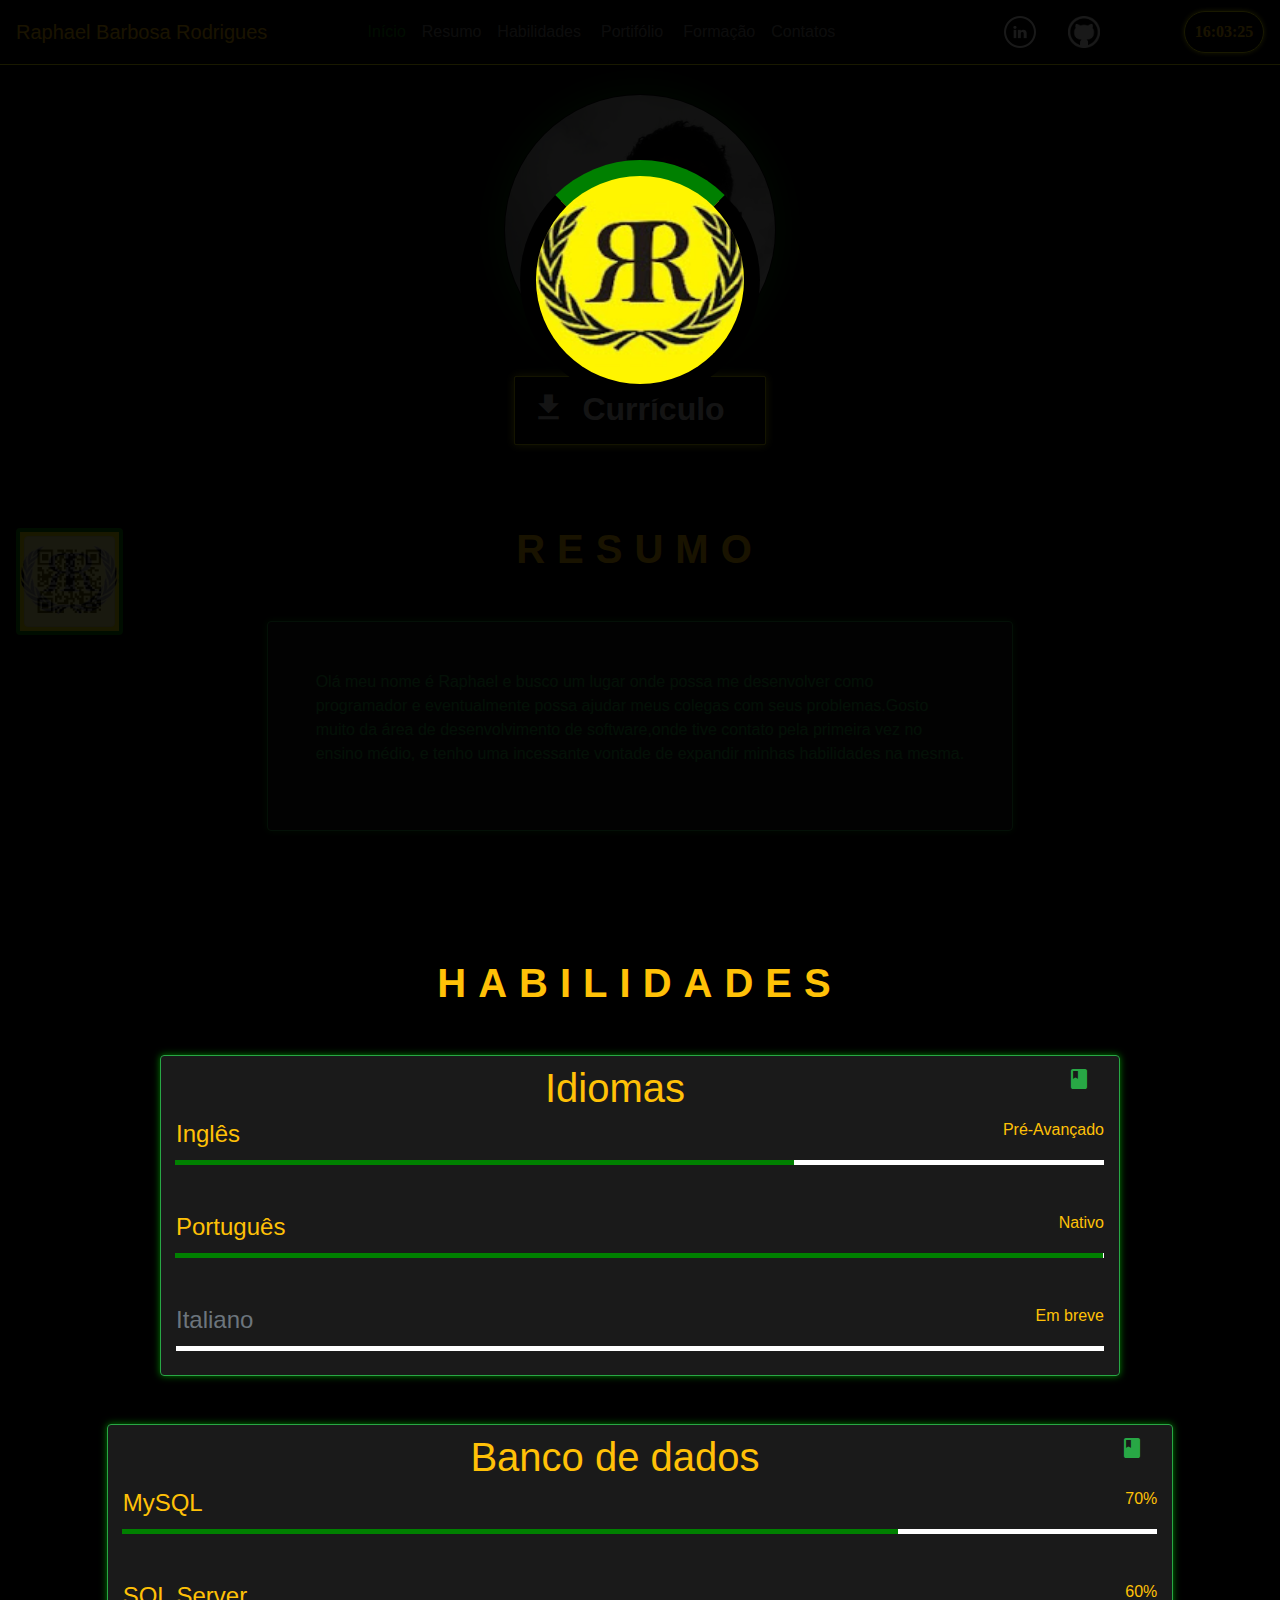
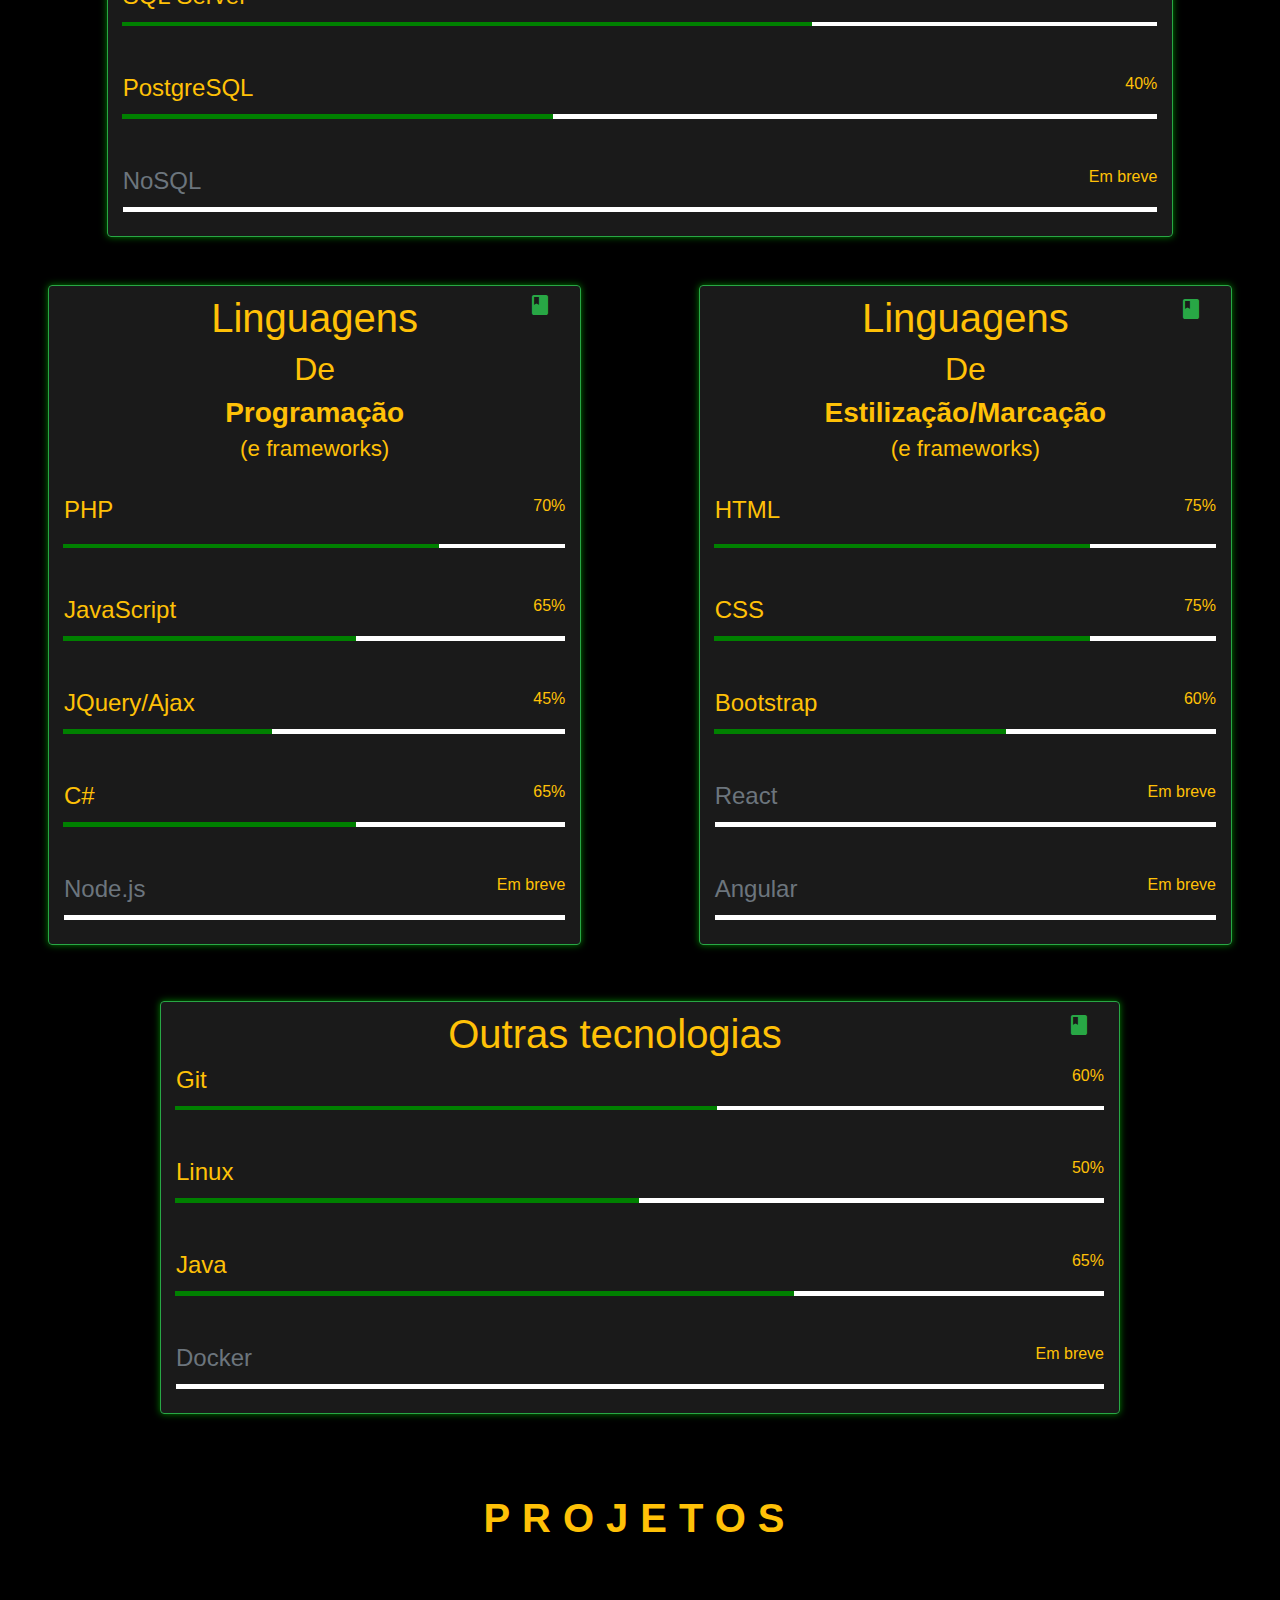
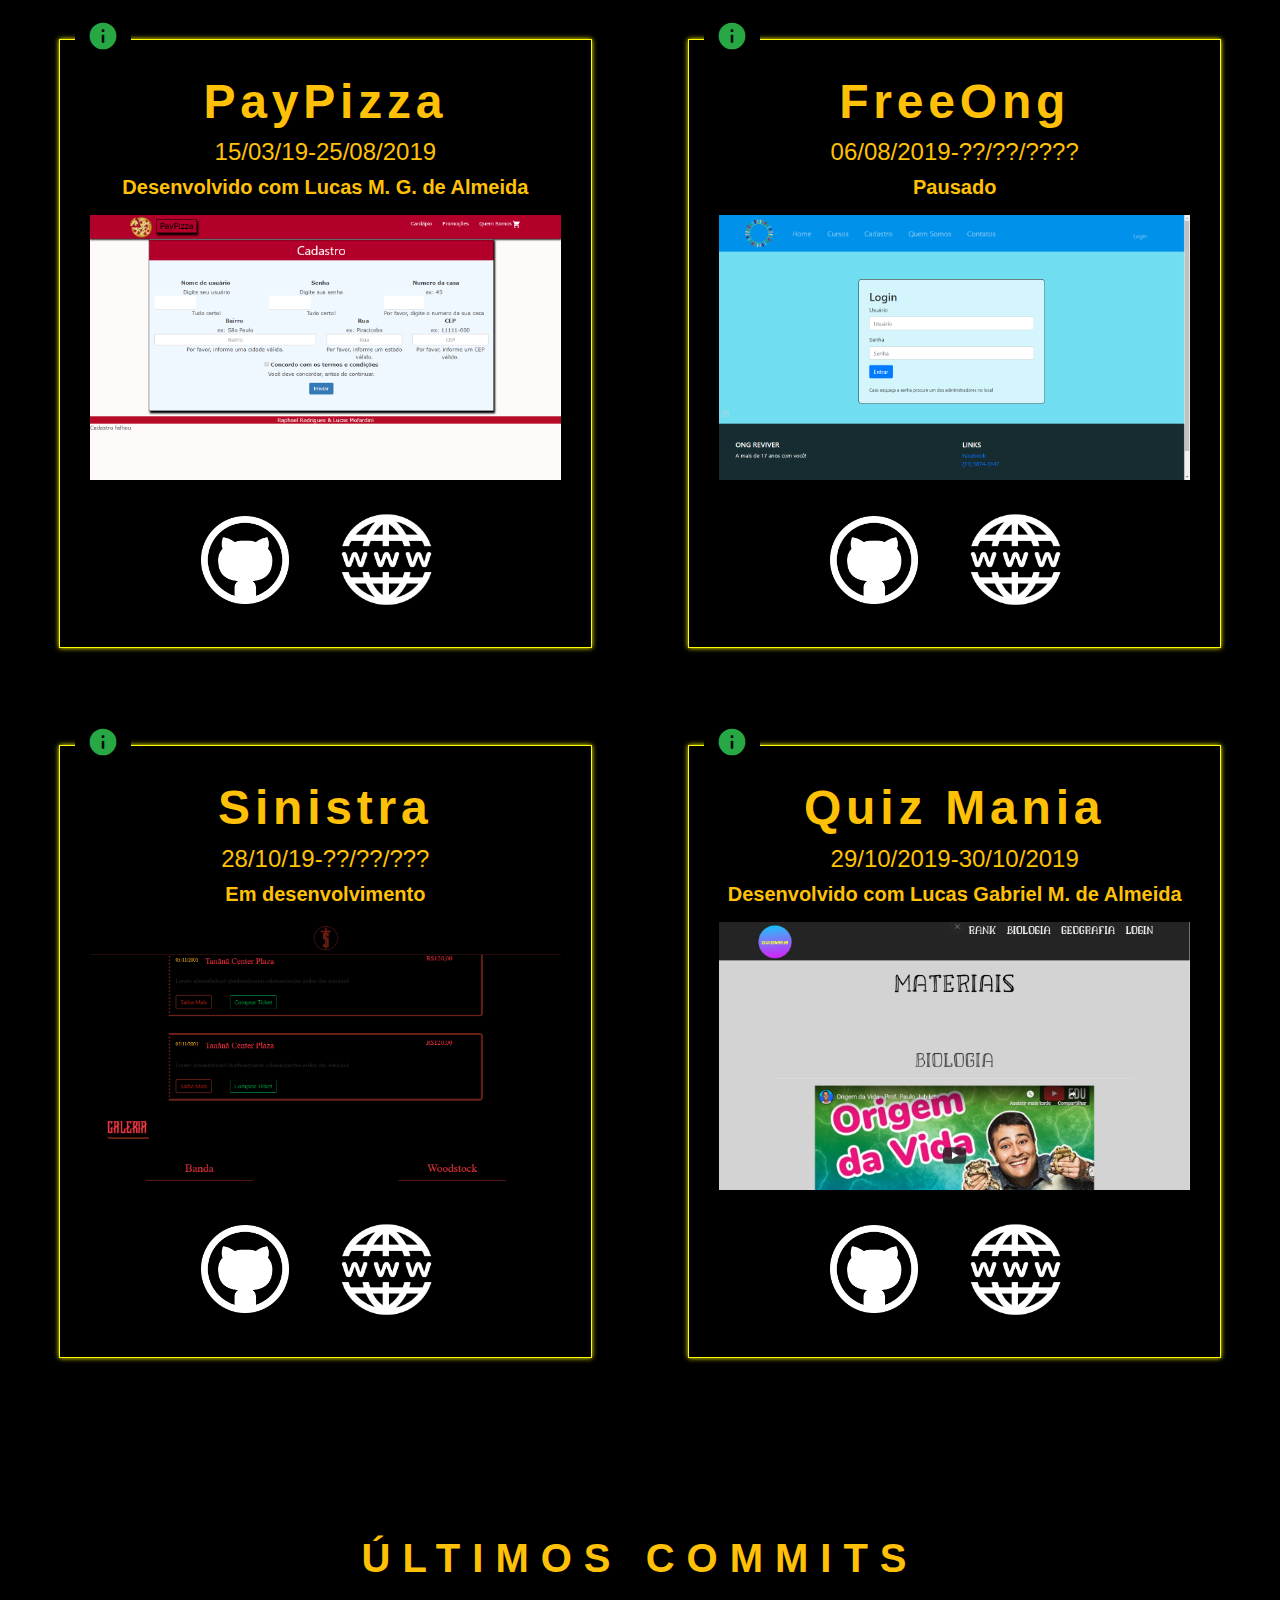
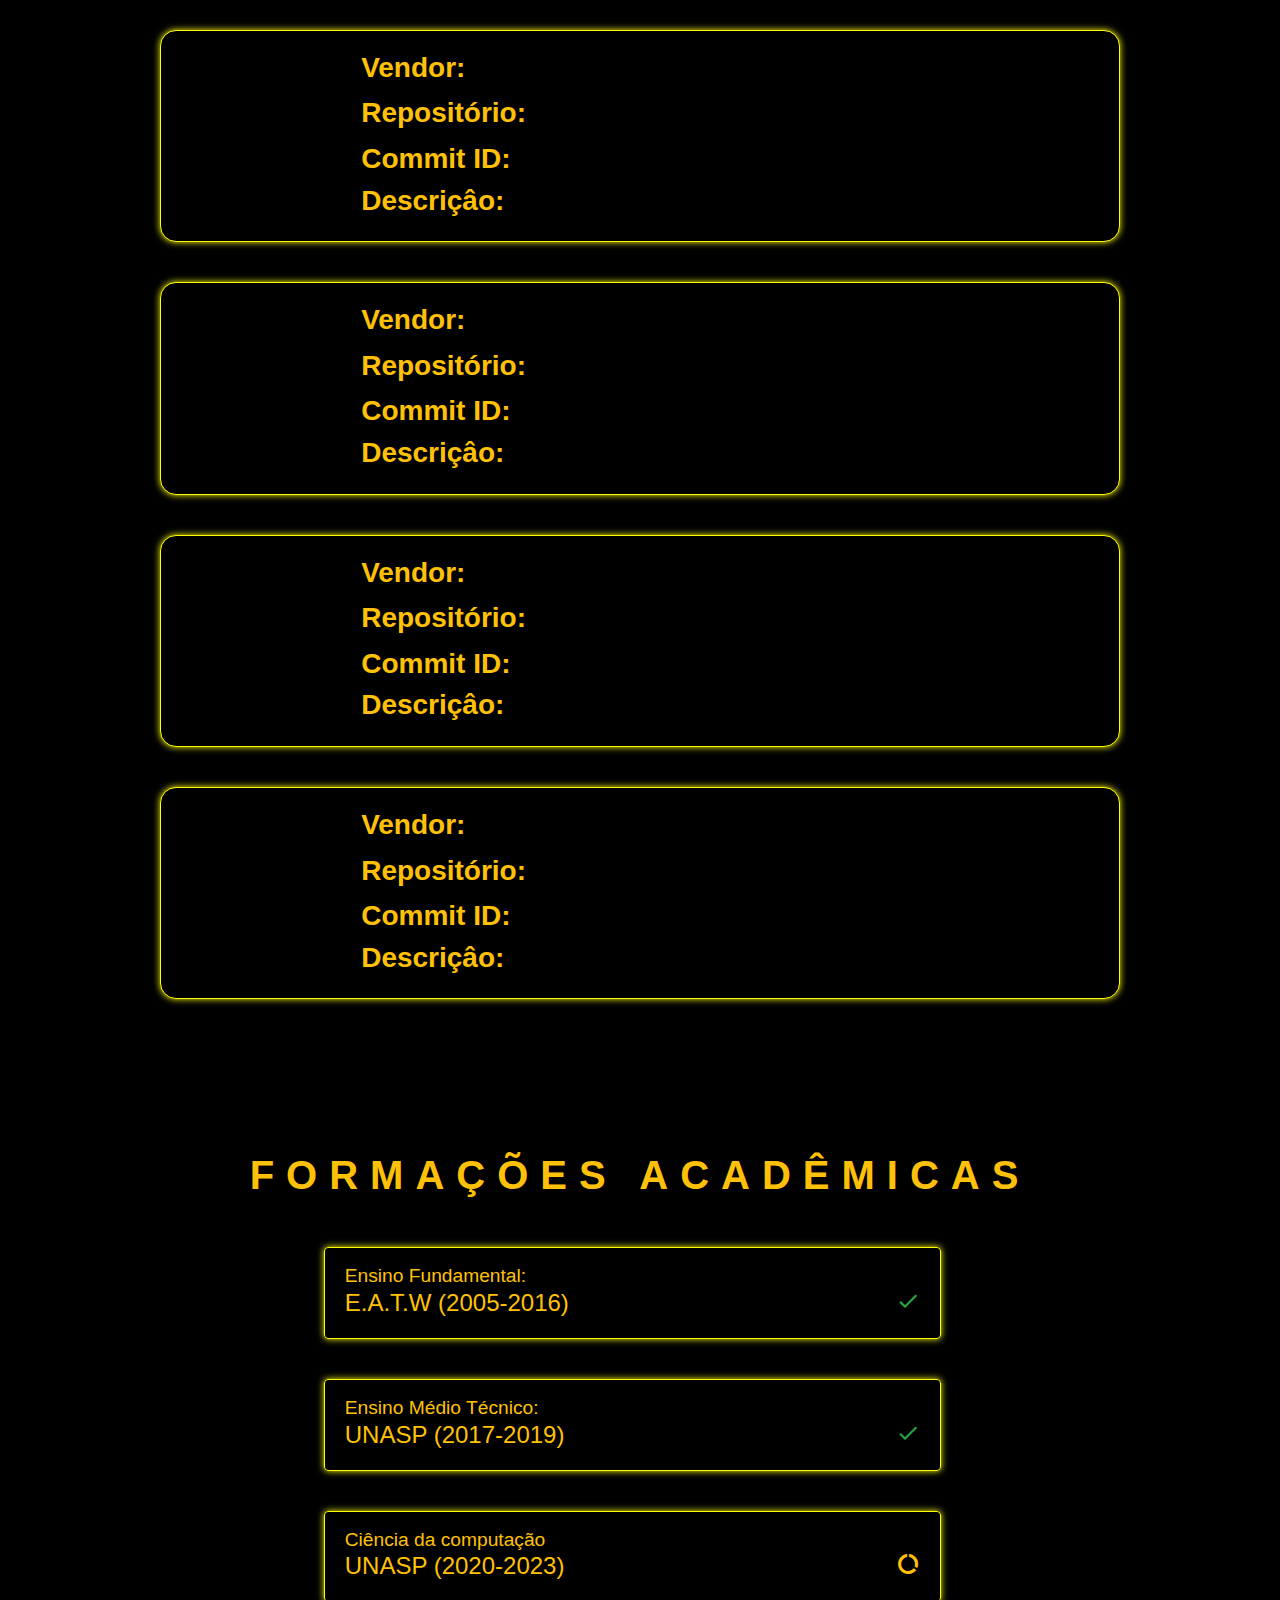
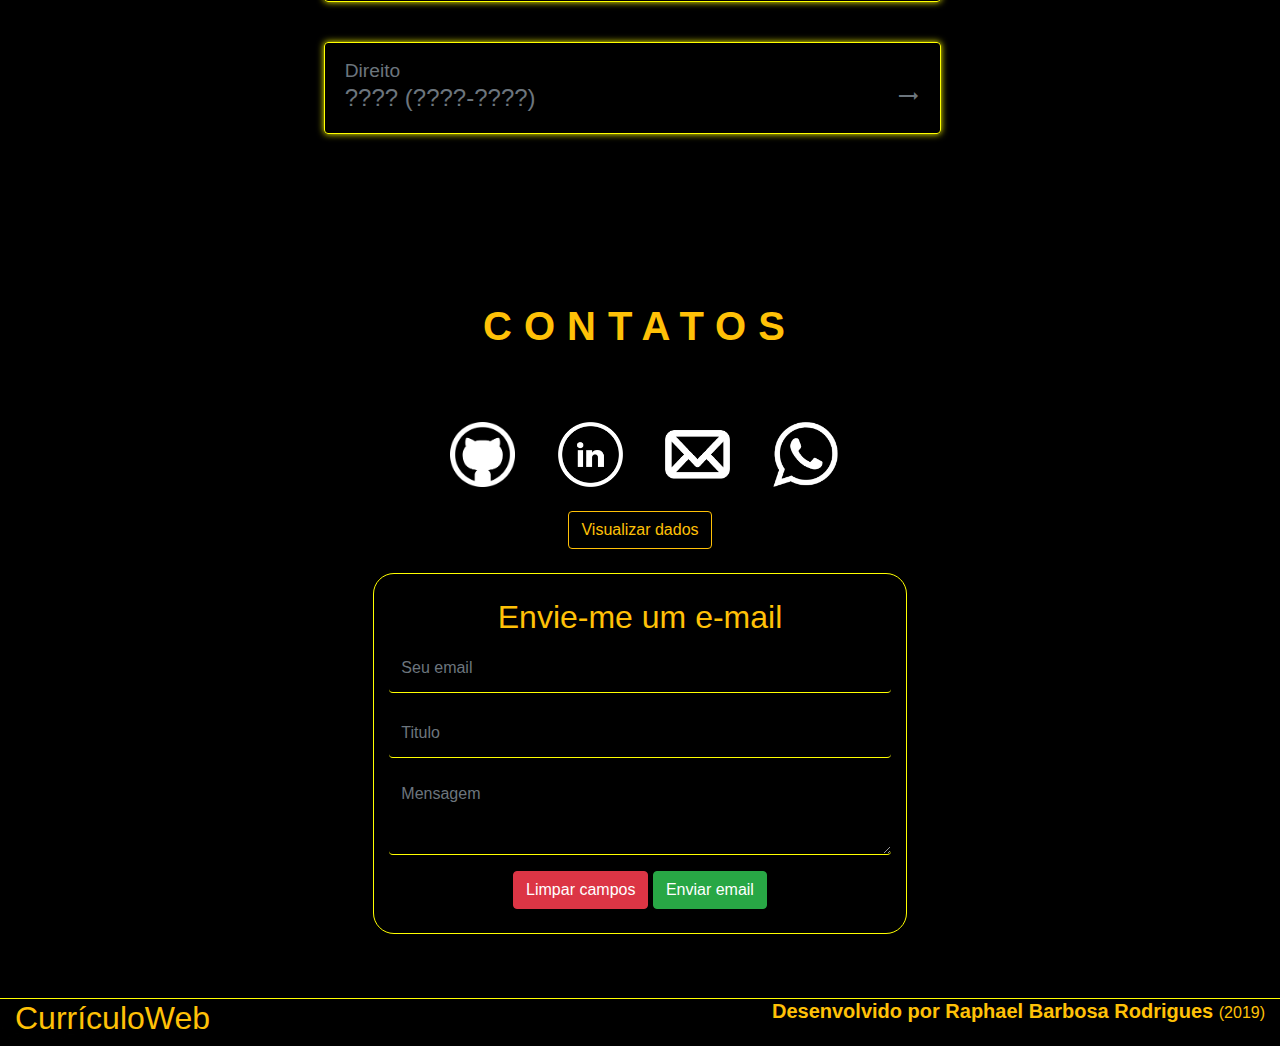
==== commit a496b2af: "ADD meta description" ====
--- a/index.html
+++ b/index.html
@@ -6,6 +6,9 @@
 
 <link rel="shortcut icon"href="images/favicon.png">
 <meta name="theme-color" content="#000000">
+<meta name="description" content="Currículo Web">
+  <meta name="keywords" content="Desenvolvedor,Developer,CV,Curriculo">
+  <meta name="author" content="Raphael Barbosa Rodrigues">
 	<script src="jquery-3.4.1.min.js"></script>
 	  <script src="https://ajax.googleapis.com/ajax/libs/jquery/3.4.1/jquery.min.js"></script>
 
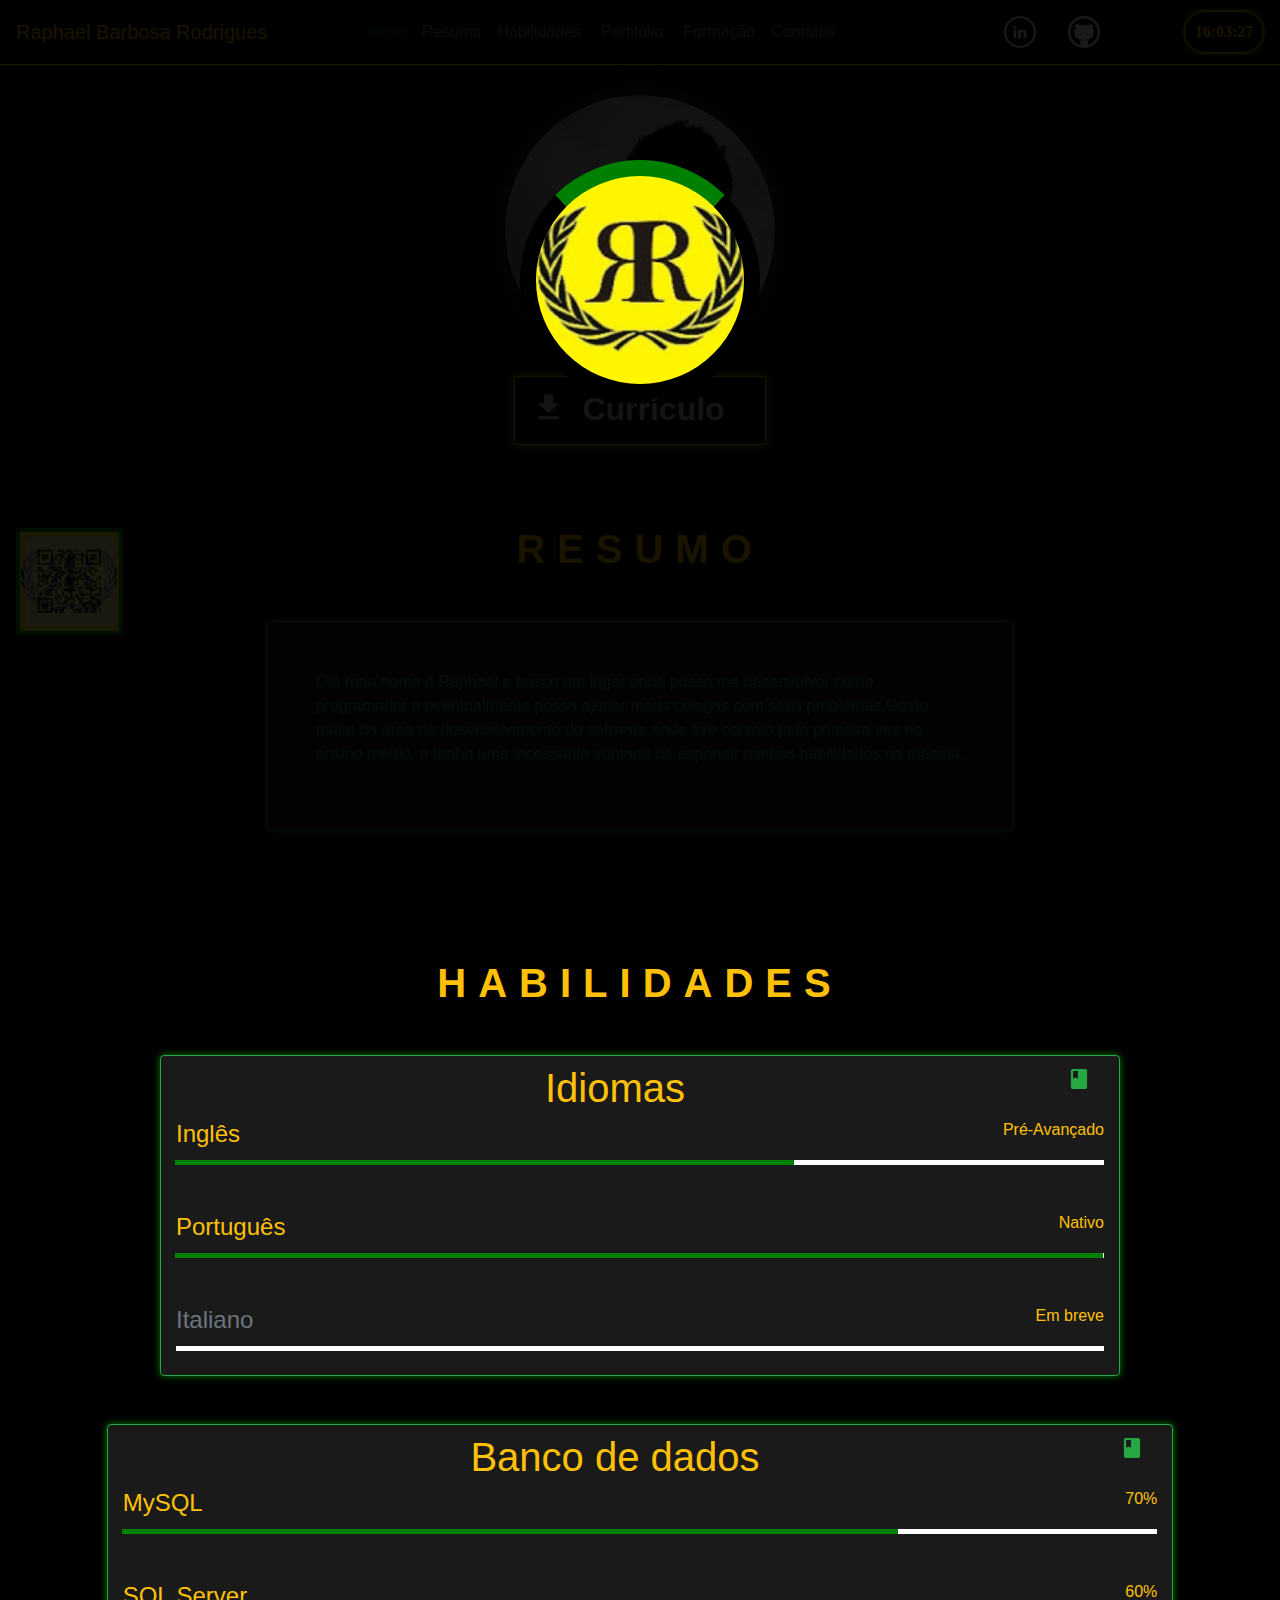
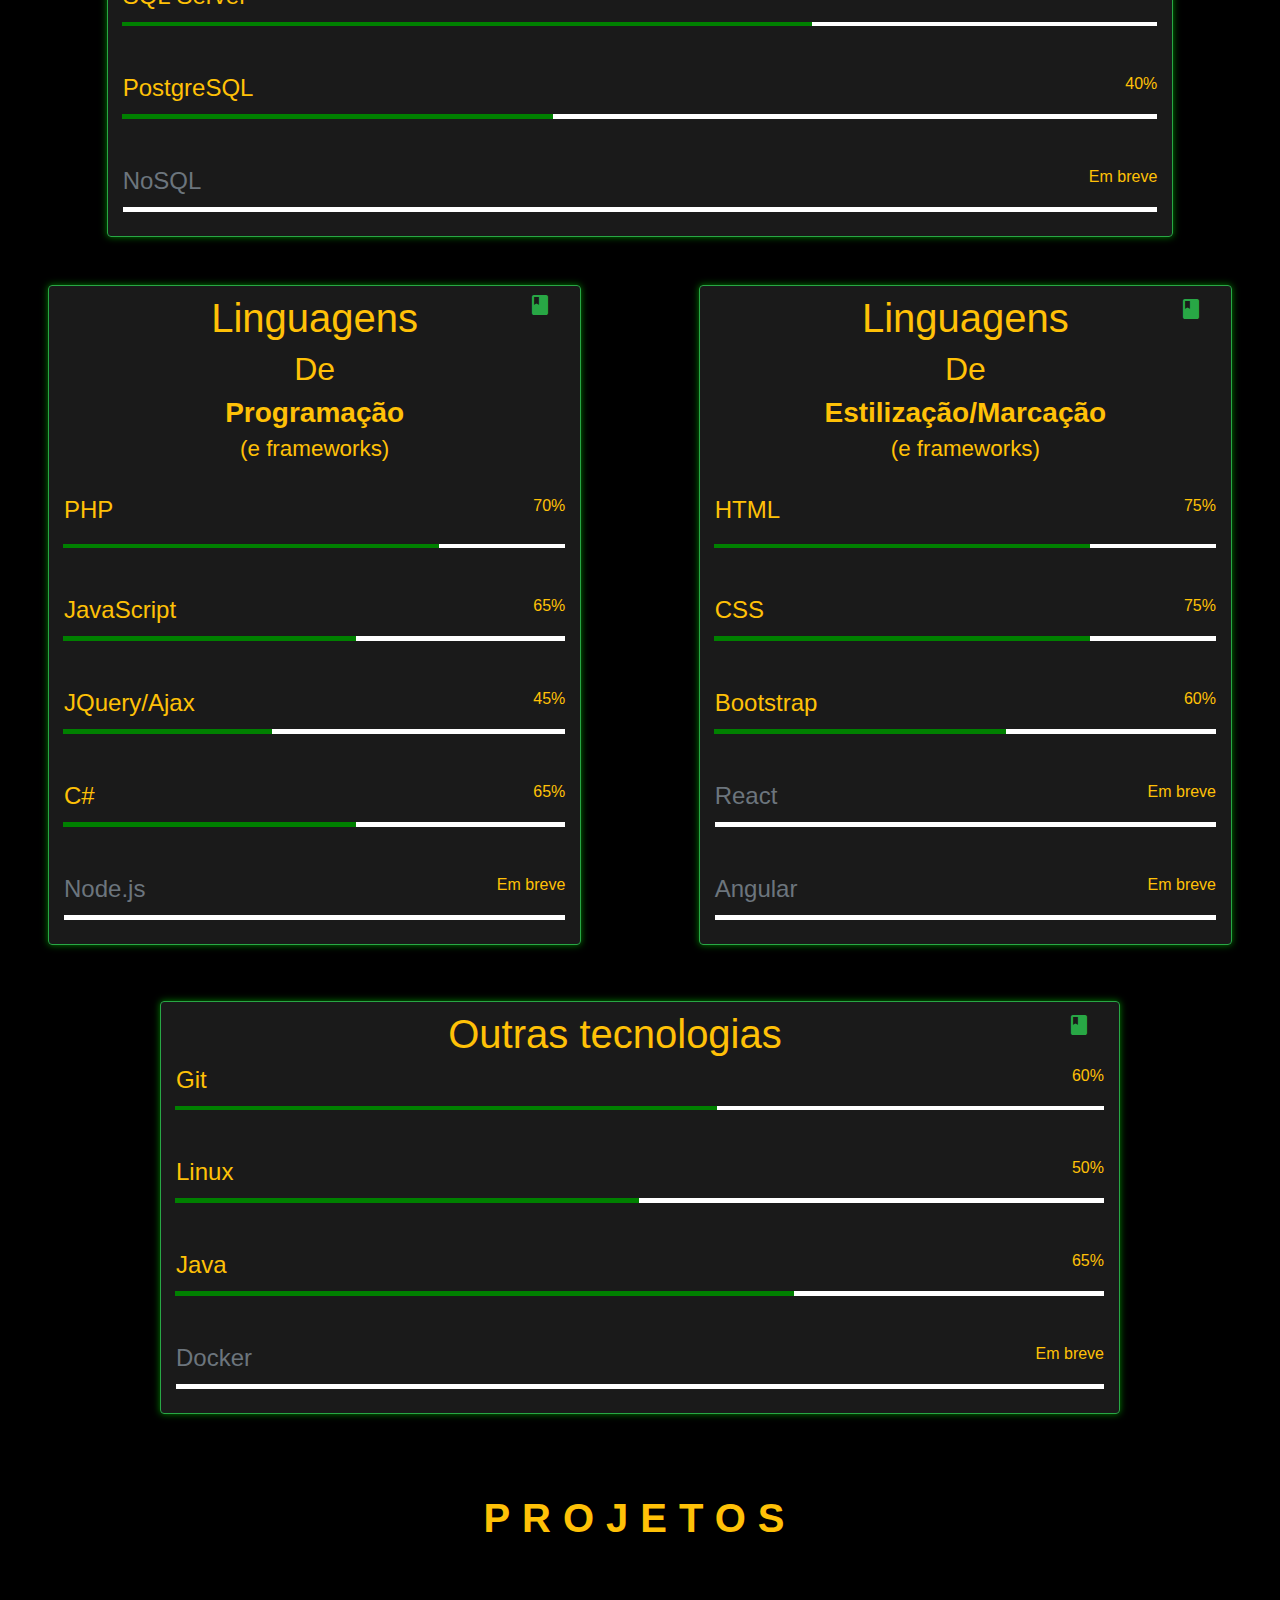
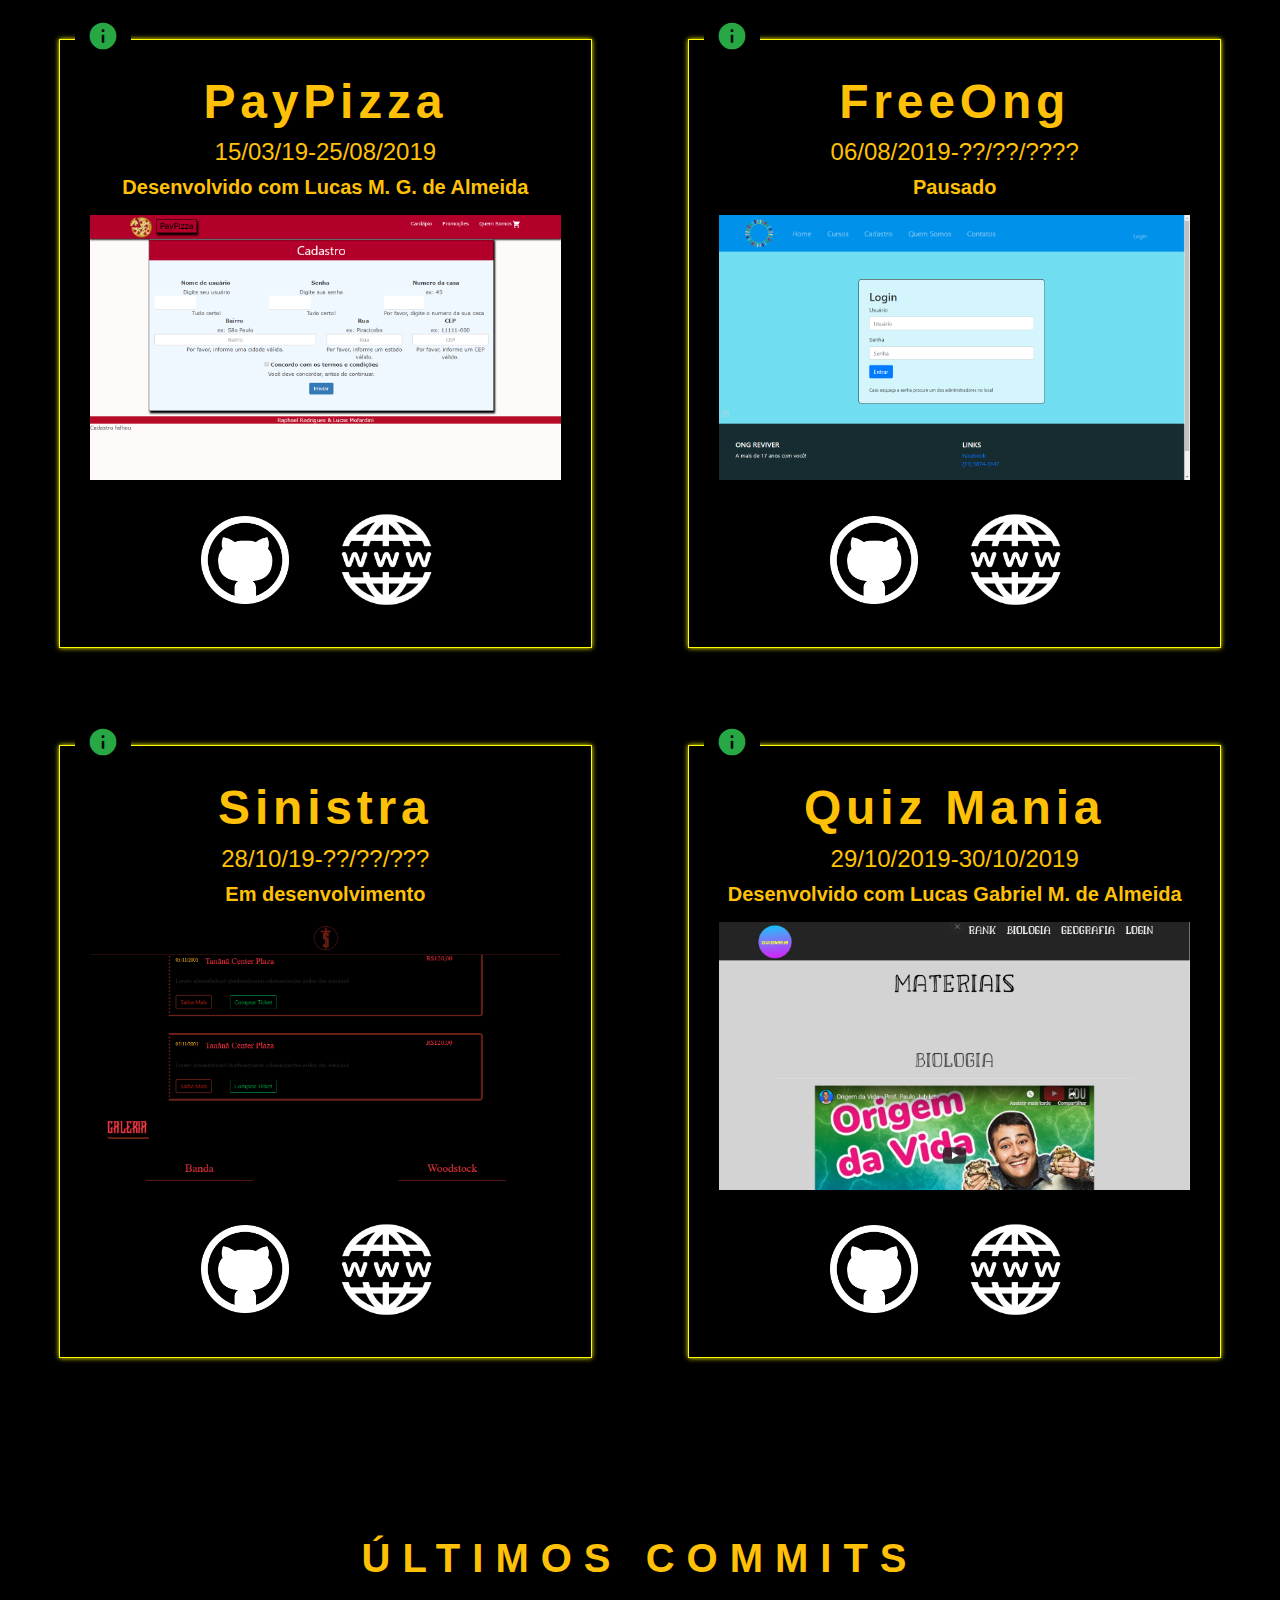
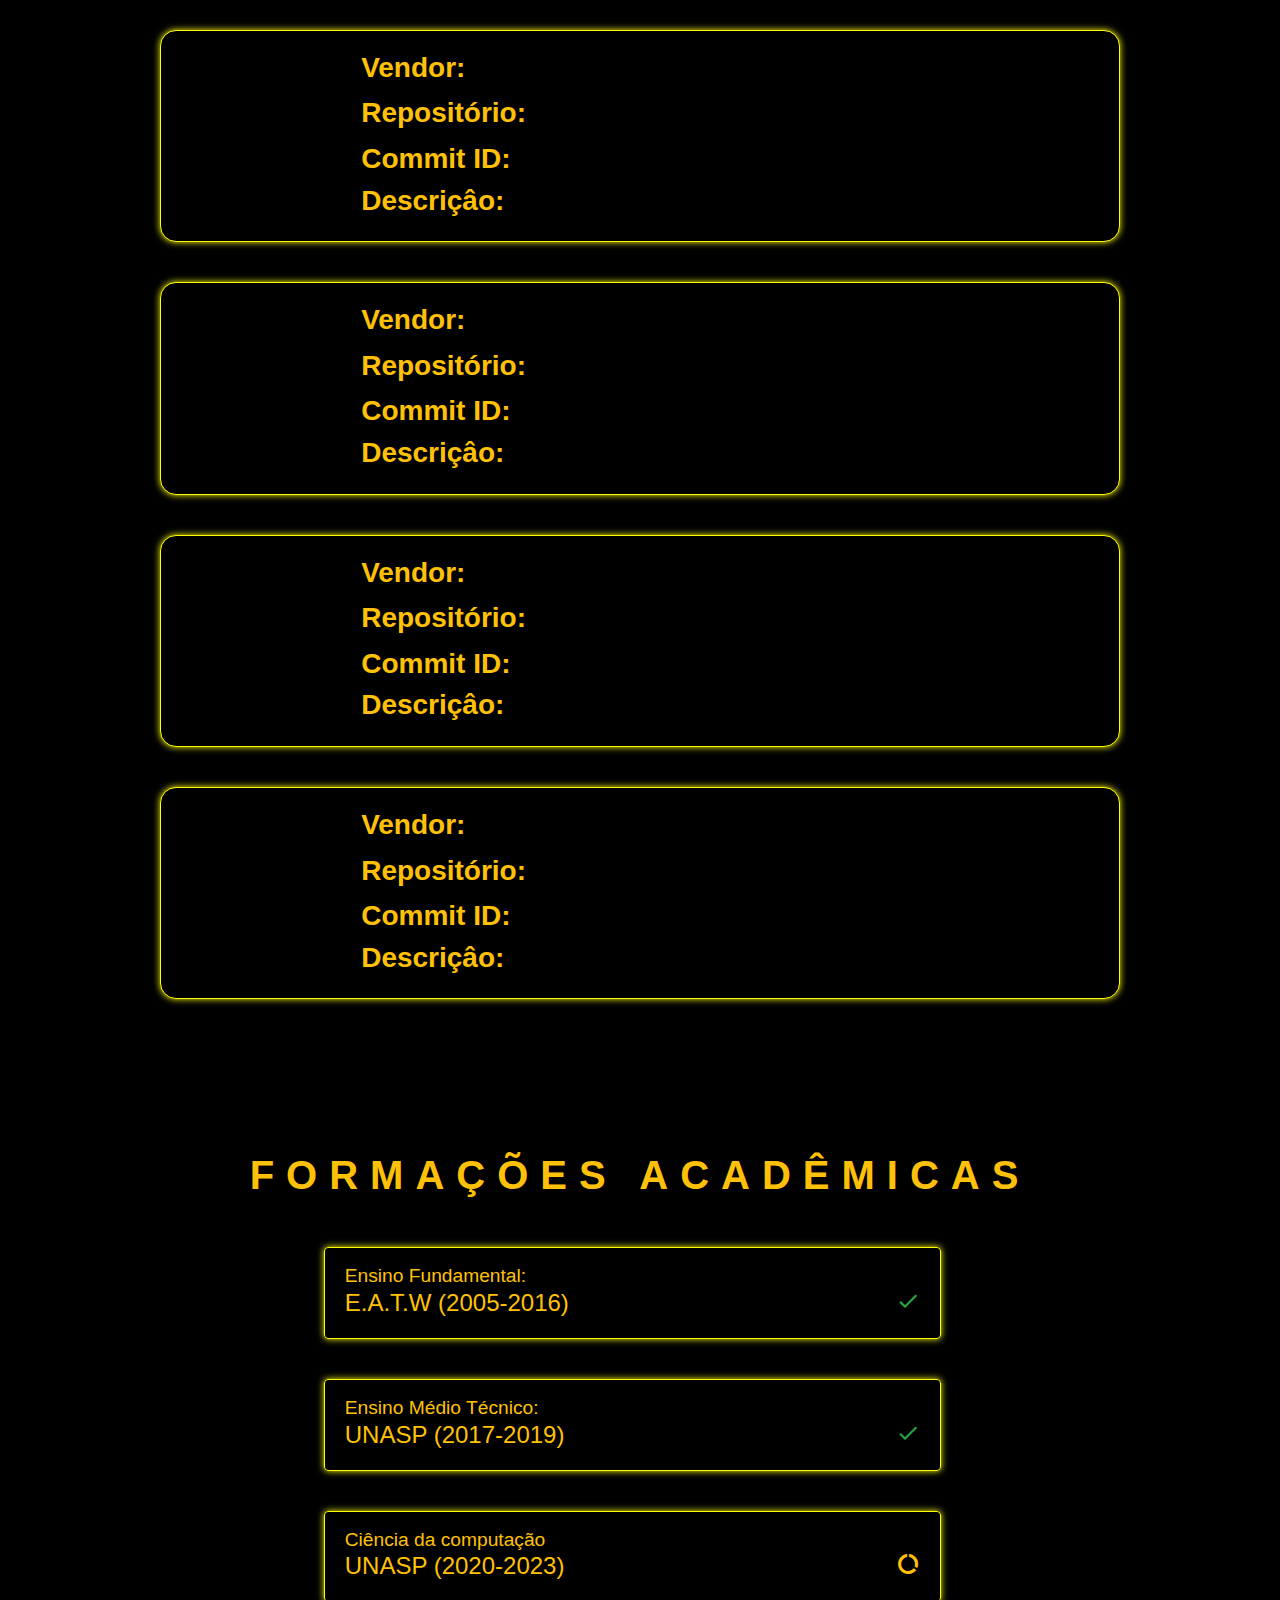
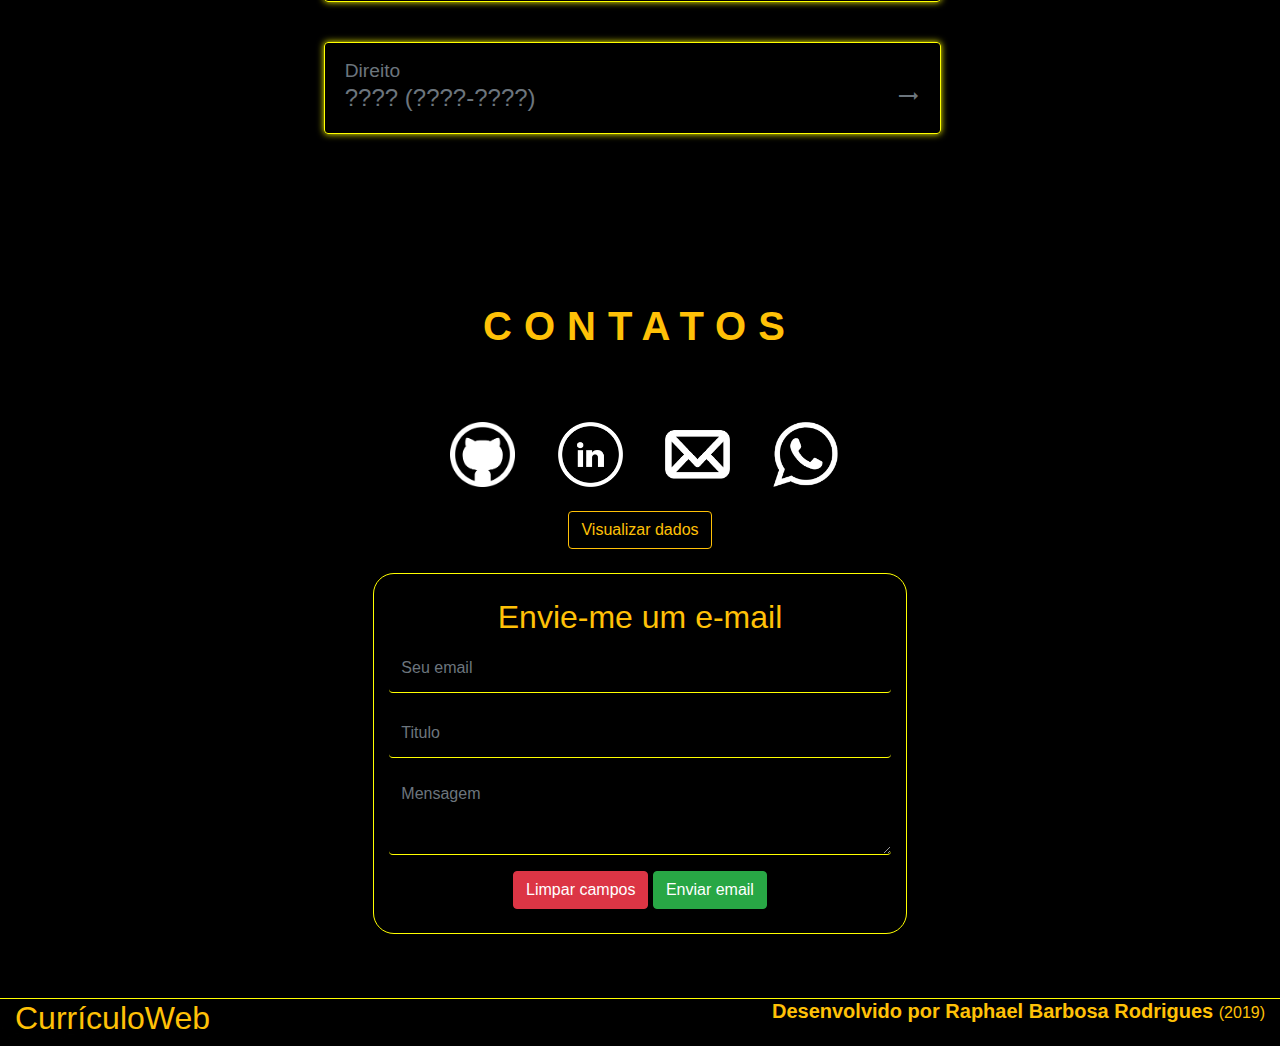
==== commit e3a81b6b: "FIX Linkends'name" ====
--- a/index.html
+++ b/index.html
@@ -912,7 +912,7 @@
 	<div id='contgit' class='cursos container  mx-auto mb-sm-5 col-lg-5 pb-3 pt-3 pl-1 pr-1' >
 	<a target="_blank" class='nav-link text-light py-lg-1' href="https://www.linkedin.com/in/raphael-b-rodrigues-08b02889/">
 	<img class='float-left col-lg-3 ml-lg-2 ' id='gh' src="images/linkedin.png"/>
-<h3 class='ml-lg-1  float-left mt-lg-5 '  id='git-text'>Linkedin: <span class='text text-warning sp'>Raphael Barbosa Rodrigues</span></h3>
+<h3 class='ml-lg-1  float-left mt-lg-5 '  id='git-text'>Linkedin: <span class='text text-warning sp'>Raphael B Rodrigues</span></h3>
 </a>
 </div>
 </div>
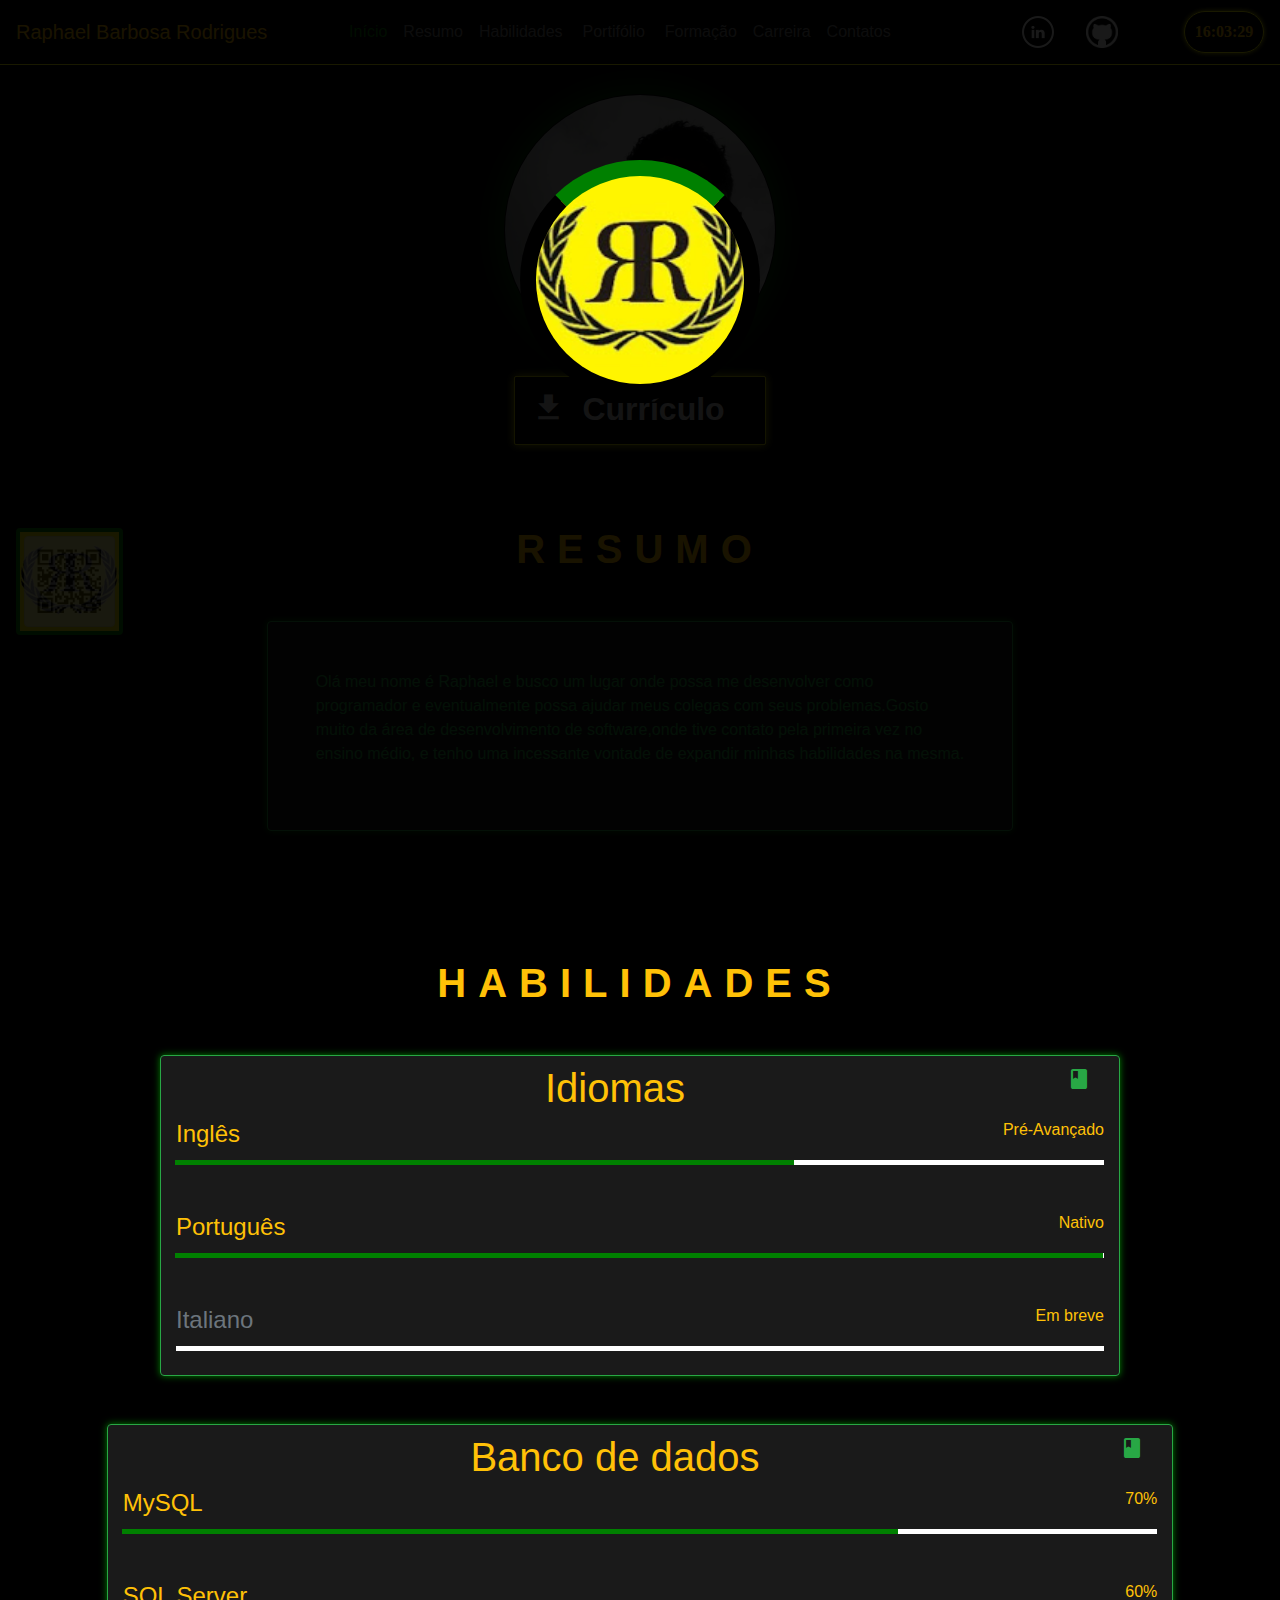
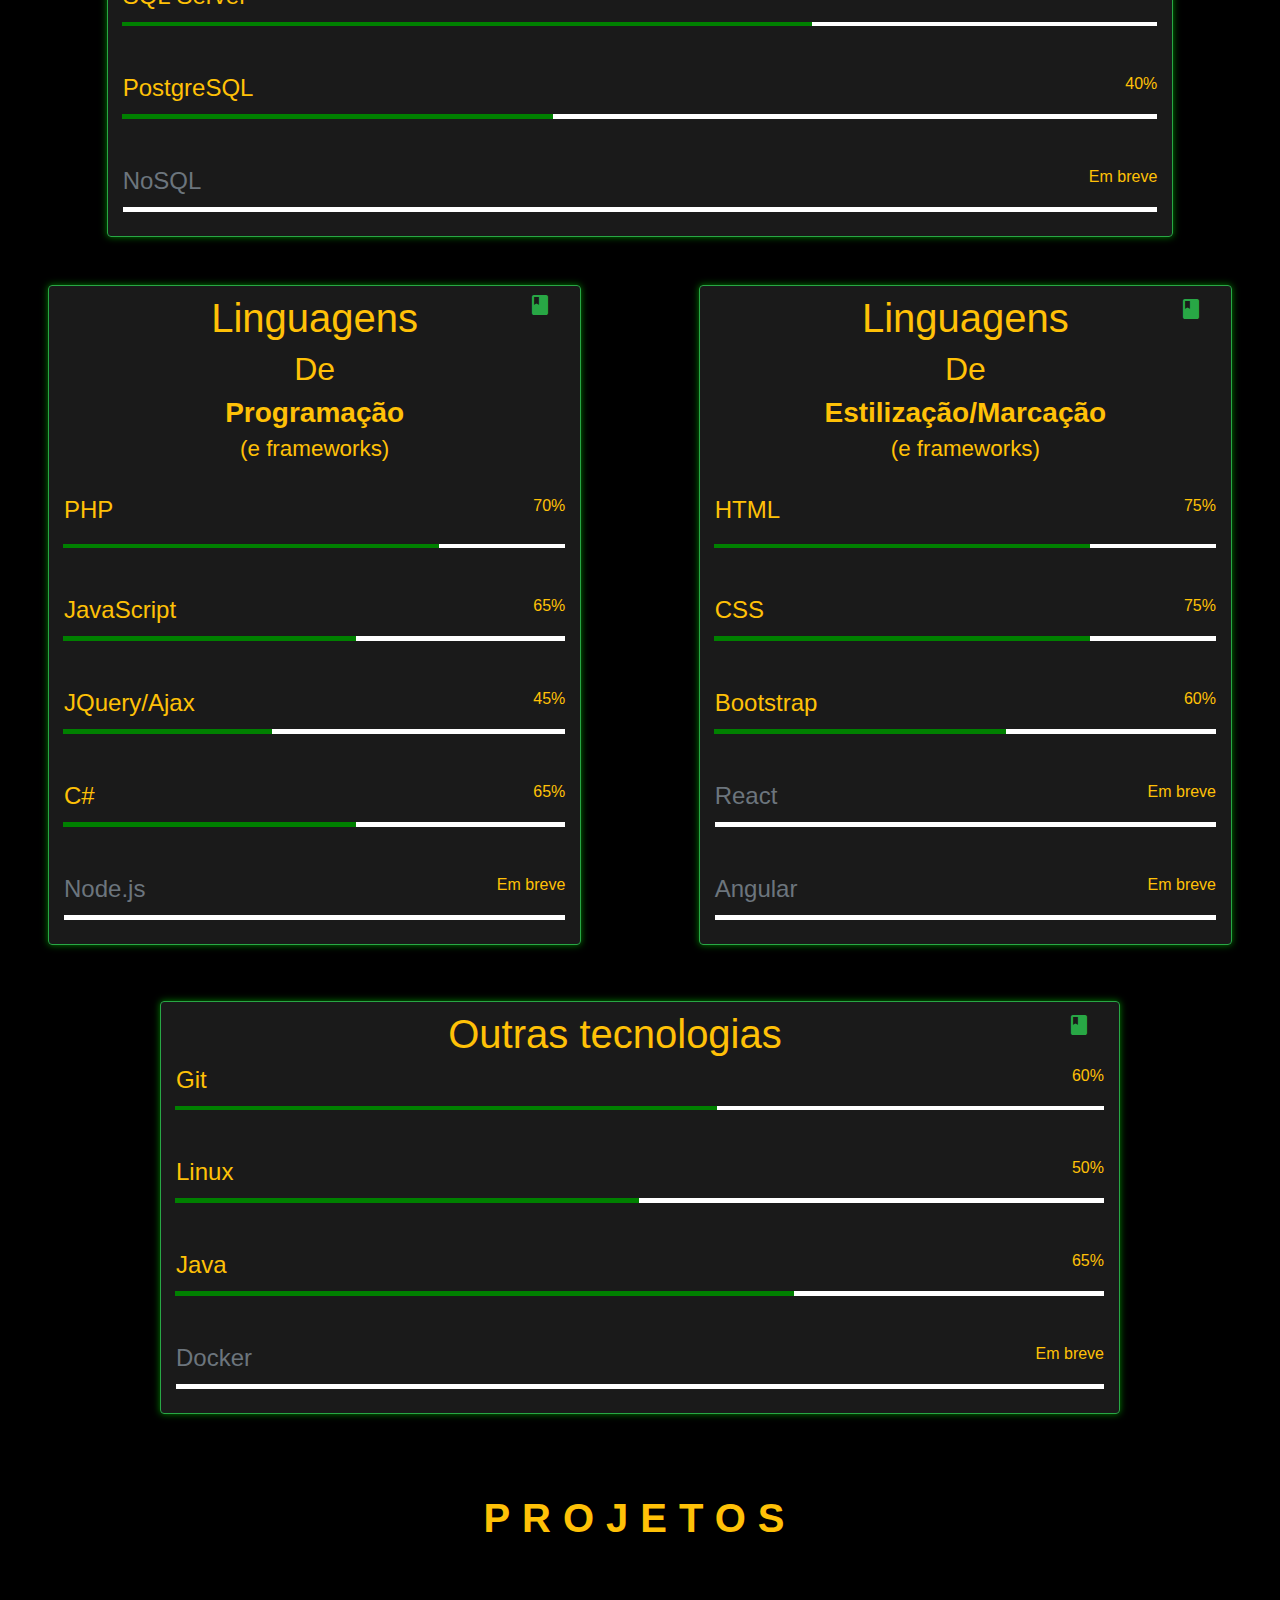
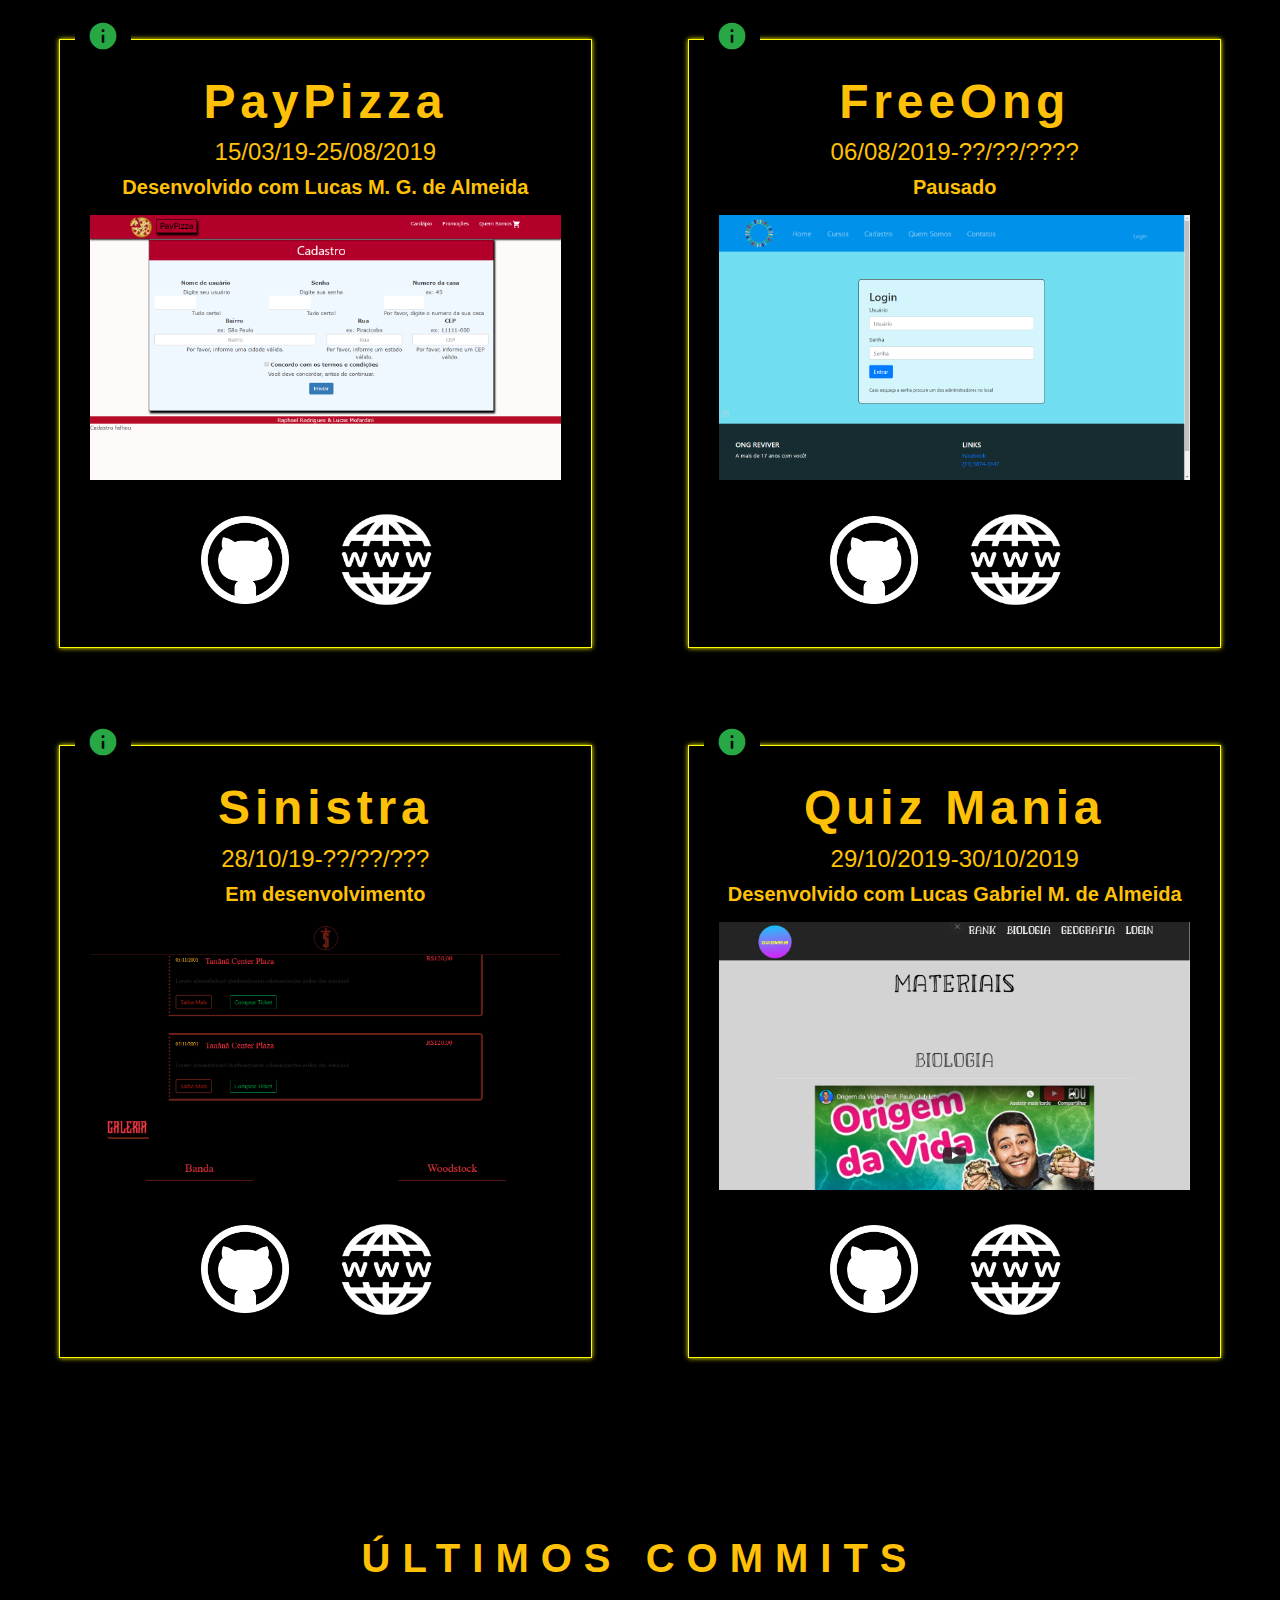
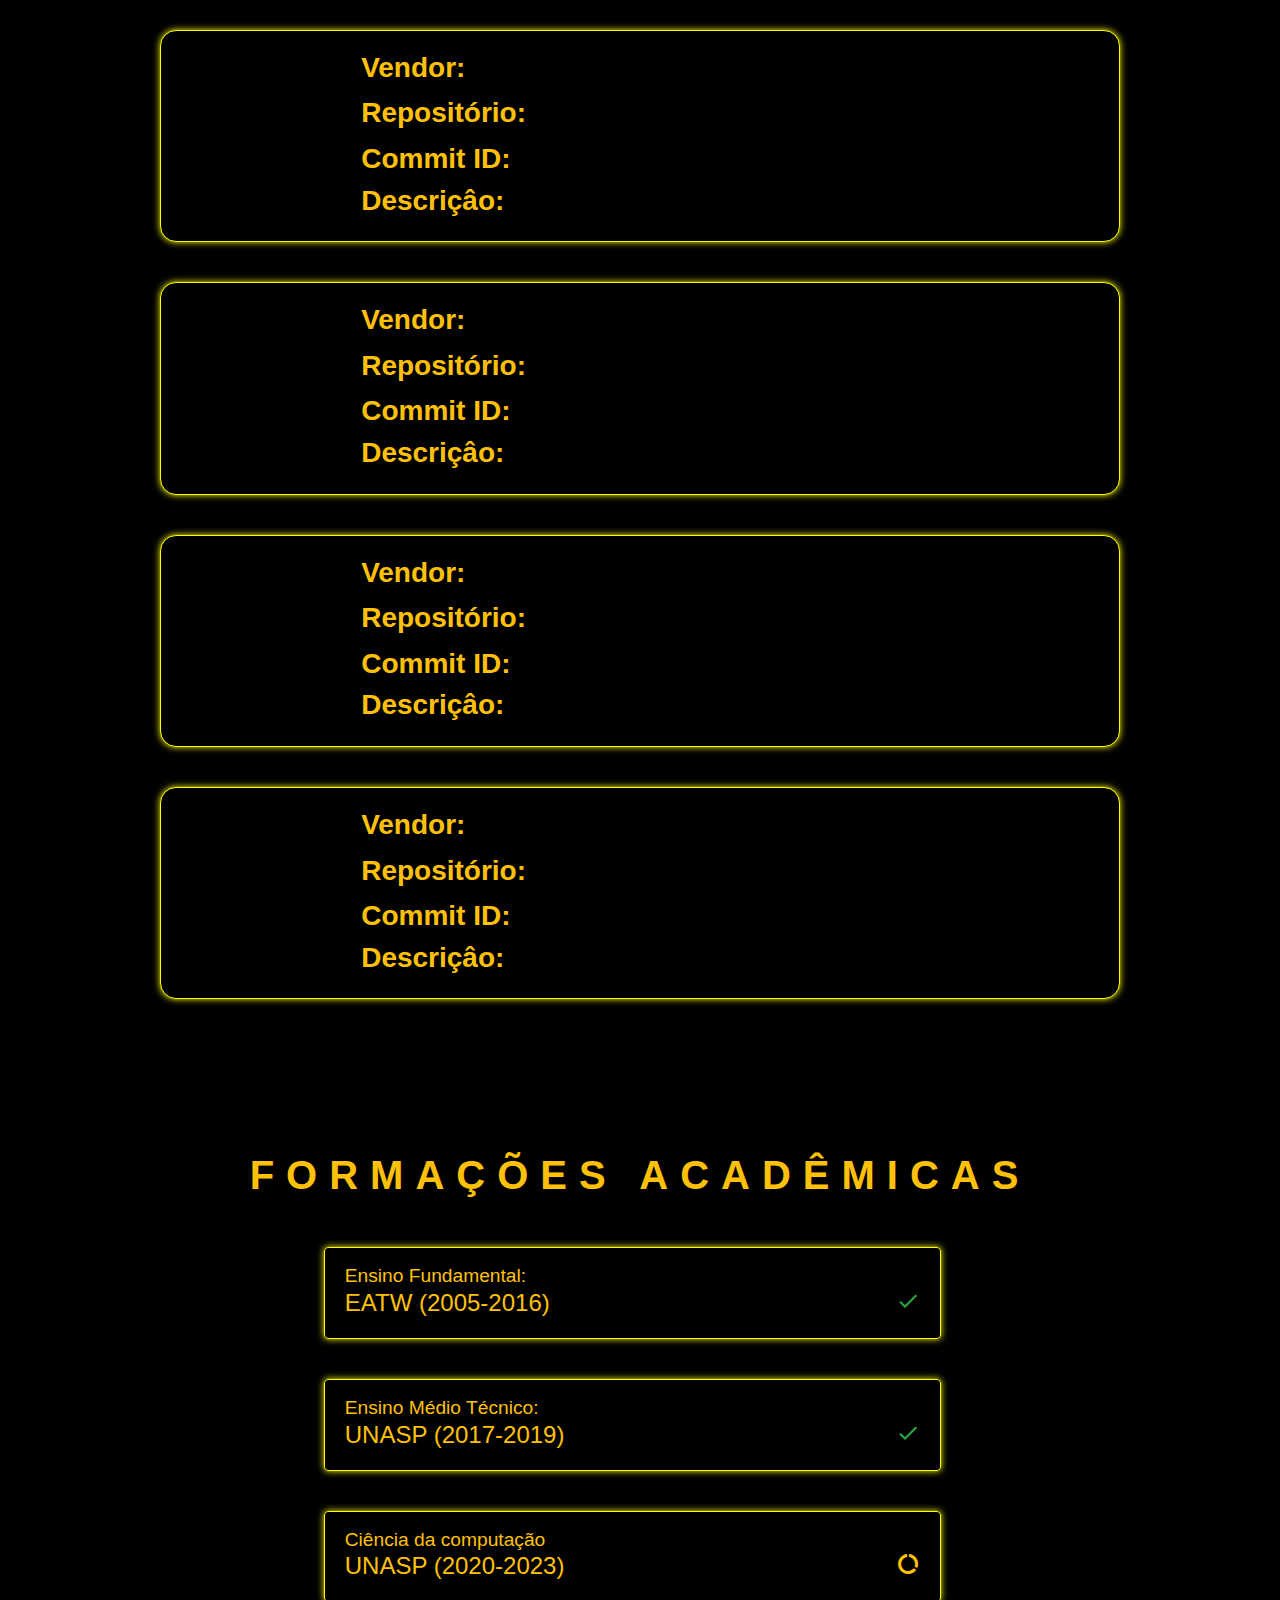
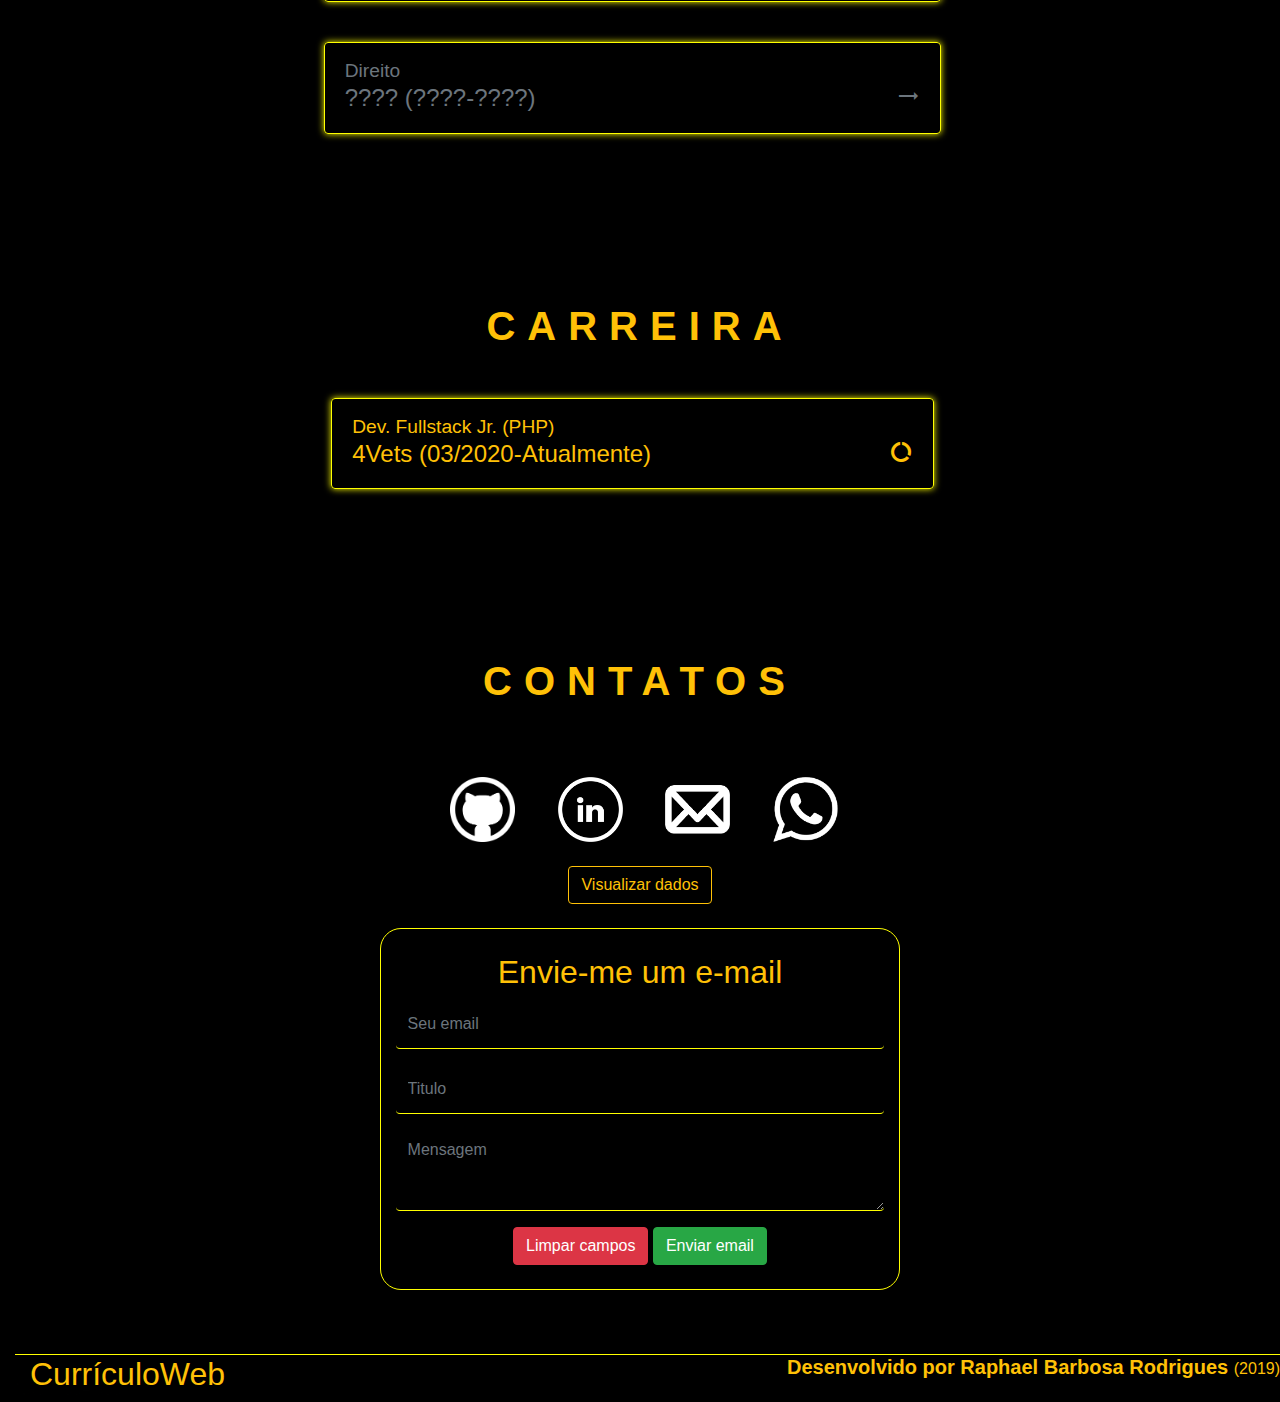
==== commit 3912a4b8: "ADD Carreira section" ====
--- a/index.html
+++ b/index.html
@@ -74,6 +74,9 @@
 <li class='nav-item'>
 	<a href="#formacao" id='formacaoo'  onclick="color(this.id)" class='nav-link'>Formação</a>
 </li>
+<li class='nav-item'>
+	<a href="#carreira" id='carreiraa'  onclick="color(this.id)" class='nav-link'>Carreira</a>
+</li>
 <li class='nav-item' >
 	<a href="#contatos" class='nav-link' id='contatoss' onclick="color(this.id)">Contatos</a>
 </li class='nav-item'>
@@ -177,8 +180,8 @@
 
 			</div>
 			<div class="modal-body mod">
-				
-				
+
+
 				<a target='_blank' href="Certificados/DIO/PDF/3880EFB3.pdf"><img src="Certificados/DIO/JPG/3880EFB3-1.png" title="Desenvolvedor PHP (Bootcamp-DIO)" class='cert ml-3 mr-1 col-3 col-sm-5 bootcamp' alt=""></a>
 				<a target='_blank' href="Certificados/DIO/PDF/04842BFA.pdf"><img src="Certificados/DIO/JPG/04842BFA-1.png" title="Desenvolvimento avançado em PHP (DIO)" class='cert mr-3 ml-1 col-3 col-sm-5' alt=""></a>
 				<a target='_blank' href="Certificados/DIO/PDF/CF795DBD.pdf"><img src="Certificados/DIO/JPG/CF795DBD-1.png" title="Conhecendo funções e validação de dados em PHP (DIO)"  class='cert ml-3 mr-1 mt-5 col-3 col-sm-5' alt=""></a>
@@ -225,7 +228,7 @@
 
 			</div>
 			<div class="modal-body mod">
-				
+
 				<a target='_blank' href="Certificados/DIO/PDF/E483E52C.pdf"><img src="Certificados/DIO/JPG/E483E52C-1.png" class='cert ml-3 mr-1 col-3 col-sm-5 mt-5' title="arquitetura de sistemas Avançado" alt=""></a>
 				<a target='_blank' href="Certificados/DIO/PDF/2B9C87E1.pdf"><img src="Certificados/DIO/JPG/2B9C87E1-1.png" class='cert mr-3 ml-1 col-3 col-sm-5 mt-5' title="Projetos ágeis com SCRUM" alt=""></a>
 				<a target='_blank' href="Certificados/DIO/PDF/DAE9F2BE.pdf"><img src="Certificados/DIO/JPG/DAE9F2BE (1)-1.png" class='cert ml-3 mr-1 col-3 col-sm-5 mt-5' title="Lógica de programação essencial" alt=""></a>
@@ -874,7 +877,7 @@
 <center>
 	<ul class='list-group col-lg-12 col-sm-11 mb-sm-5 mx-auto'>
 
-<a class='no-link mb-3' target="_blank" href="https://eatw.educacaoadventista.org.br/">	<li class='cursos list-group-item col-lg-6 col-sm-10 text-warning'><h4><small>Ensino Fundamental:</small><br>E.A.T.W (2005-2016) <span class='material-icons float-right text-success grad-icon'>check</span></h4></li></a>
+<a class='no-link mb-3' target="_blank" href="https://eatw.educacaoadventista.org.br/">	<li class='cursos list-group-item col-lg-6 col-sm-10 text-warning'><h4><small>Ensino Fundamental:</small><br>EATW (2005-2016) <span class='material-icons float-right text-success grad-icon'>check</span></h4></li></a>
  <Br>
 	<a  class='no-link mb-3' target="_blank" href="https://www.unasp.br/sp/colegiounasp/ensinomedio/">	<li class='cursos col-sm-10 col-lg-6 list-group-item text-warning '><h4><small>Ensino Médio Técnico:</small><br>UNASP (2017-2019) <span class='material-icons float-right text-success grad-icon'>check</span></h4></li></a>
 <br>
@@ -884,6 +887,17 @@
 <br>
 </ul>
 </center>
+
+<div class="faixa mt-lg-5 mt-sm-5 mb-lg-5 mx-auto" id='carreira'></div>
+<h1 class='text text-warning mt-sm-1 mb-sm-5 mx-auto text-uppercase mb-lg-5 text-center'>Carreira</h1>
+
+
+<div class='container-fluid'>
+<center>
+	<ul class='list-group col-lg-12 col-sm-11 mb-sm-5 mx-auto'>
+
+<a class='no-link mb-3' target="_blank" href="https://grupo4vets.com.br/">	<li class='cursos list-group-item col-lg-6 col-sm-10 text-warning'><h4><small>Dev. Fullstack Jr. (PHP)</small><br>4Vets (03/2020-Atualmente) <span class='material-icons float-right text-warning prog grad-icon'>data_usage</span></h4></li></a>
+ <Br>
 
 </div>
 <div class="faixa mt-lg-5 mb-lg-5" id='contatos'></div>
@@ -903,6 +917,7 @@
 </div>
 </div>
 </div>
+
 
 
 
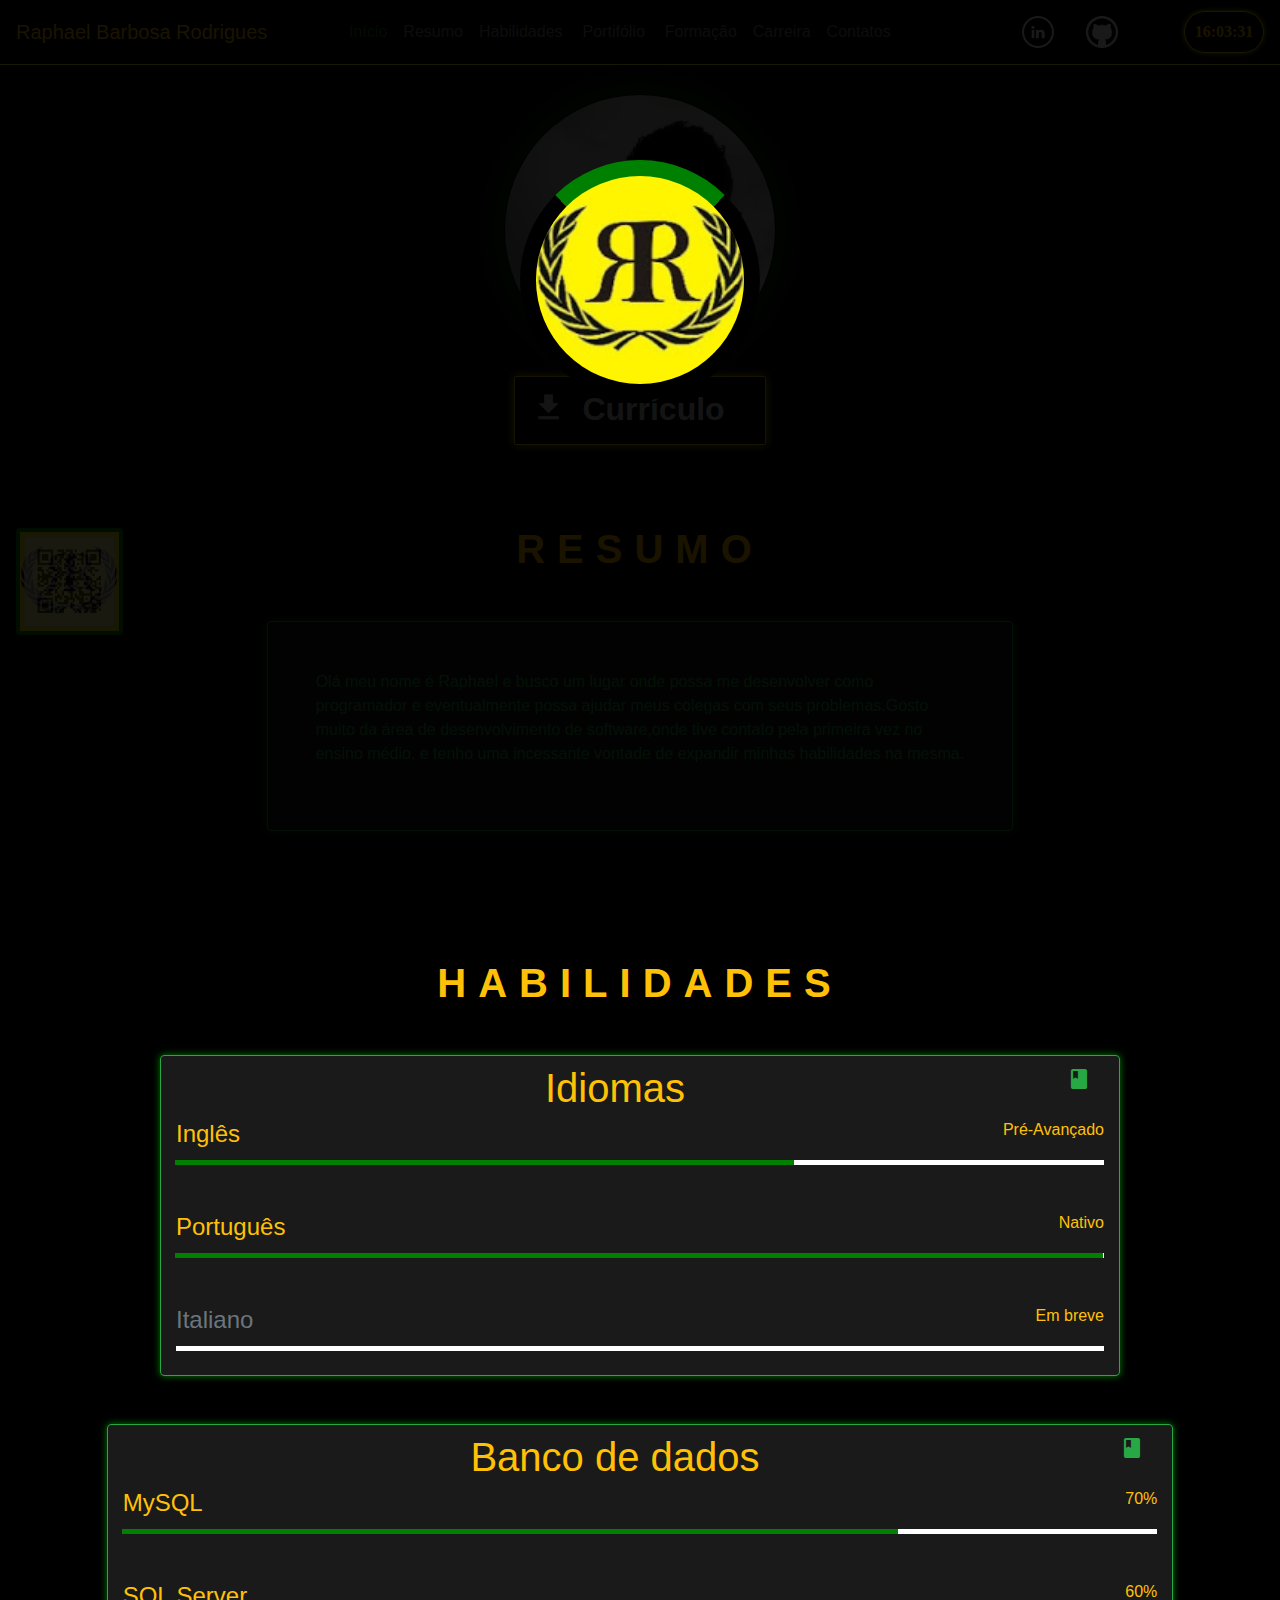
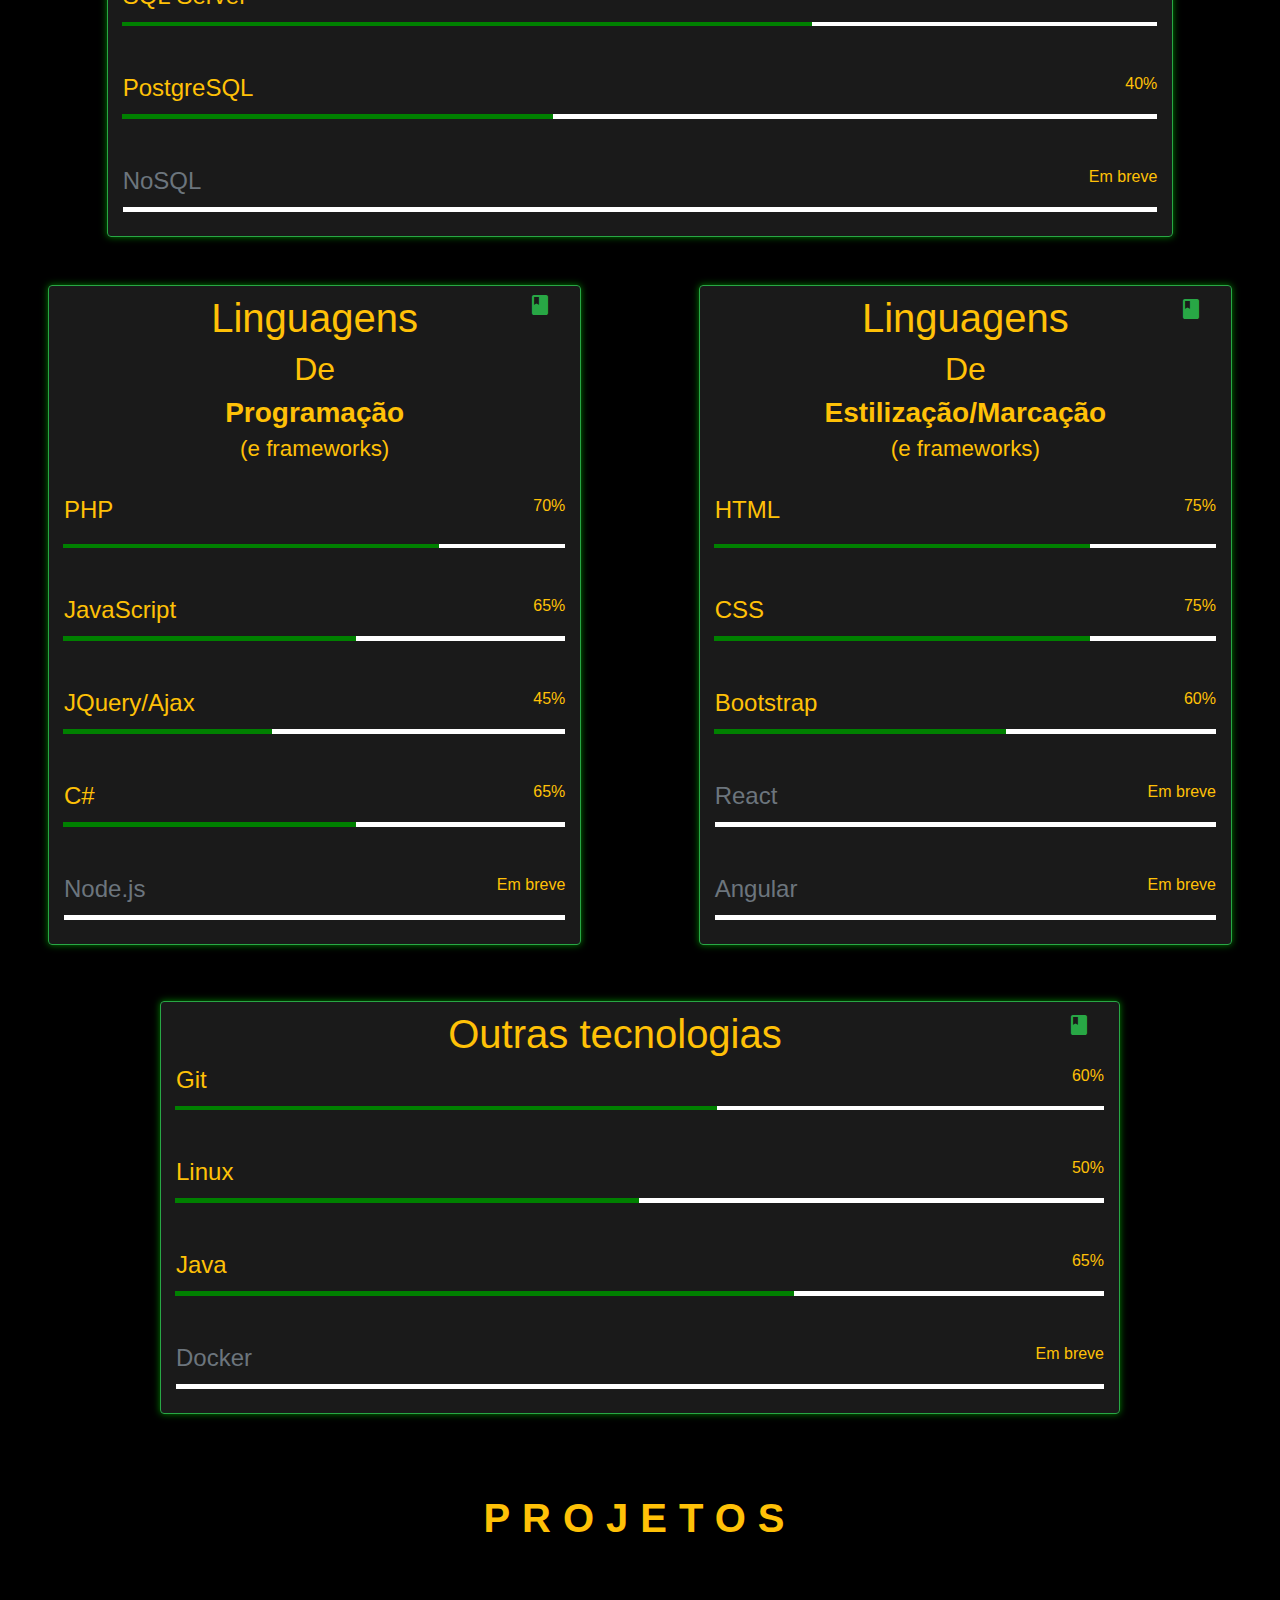
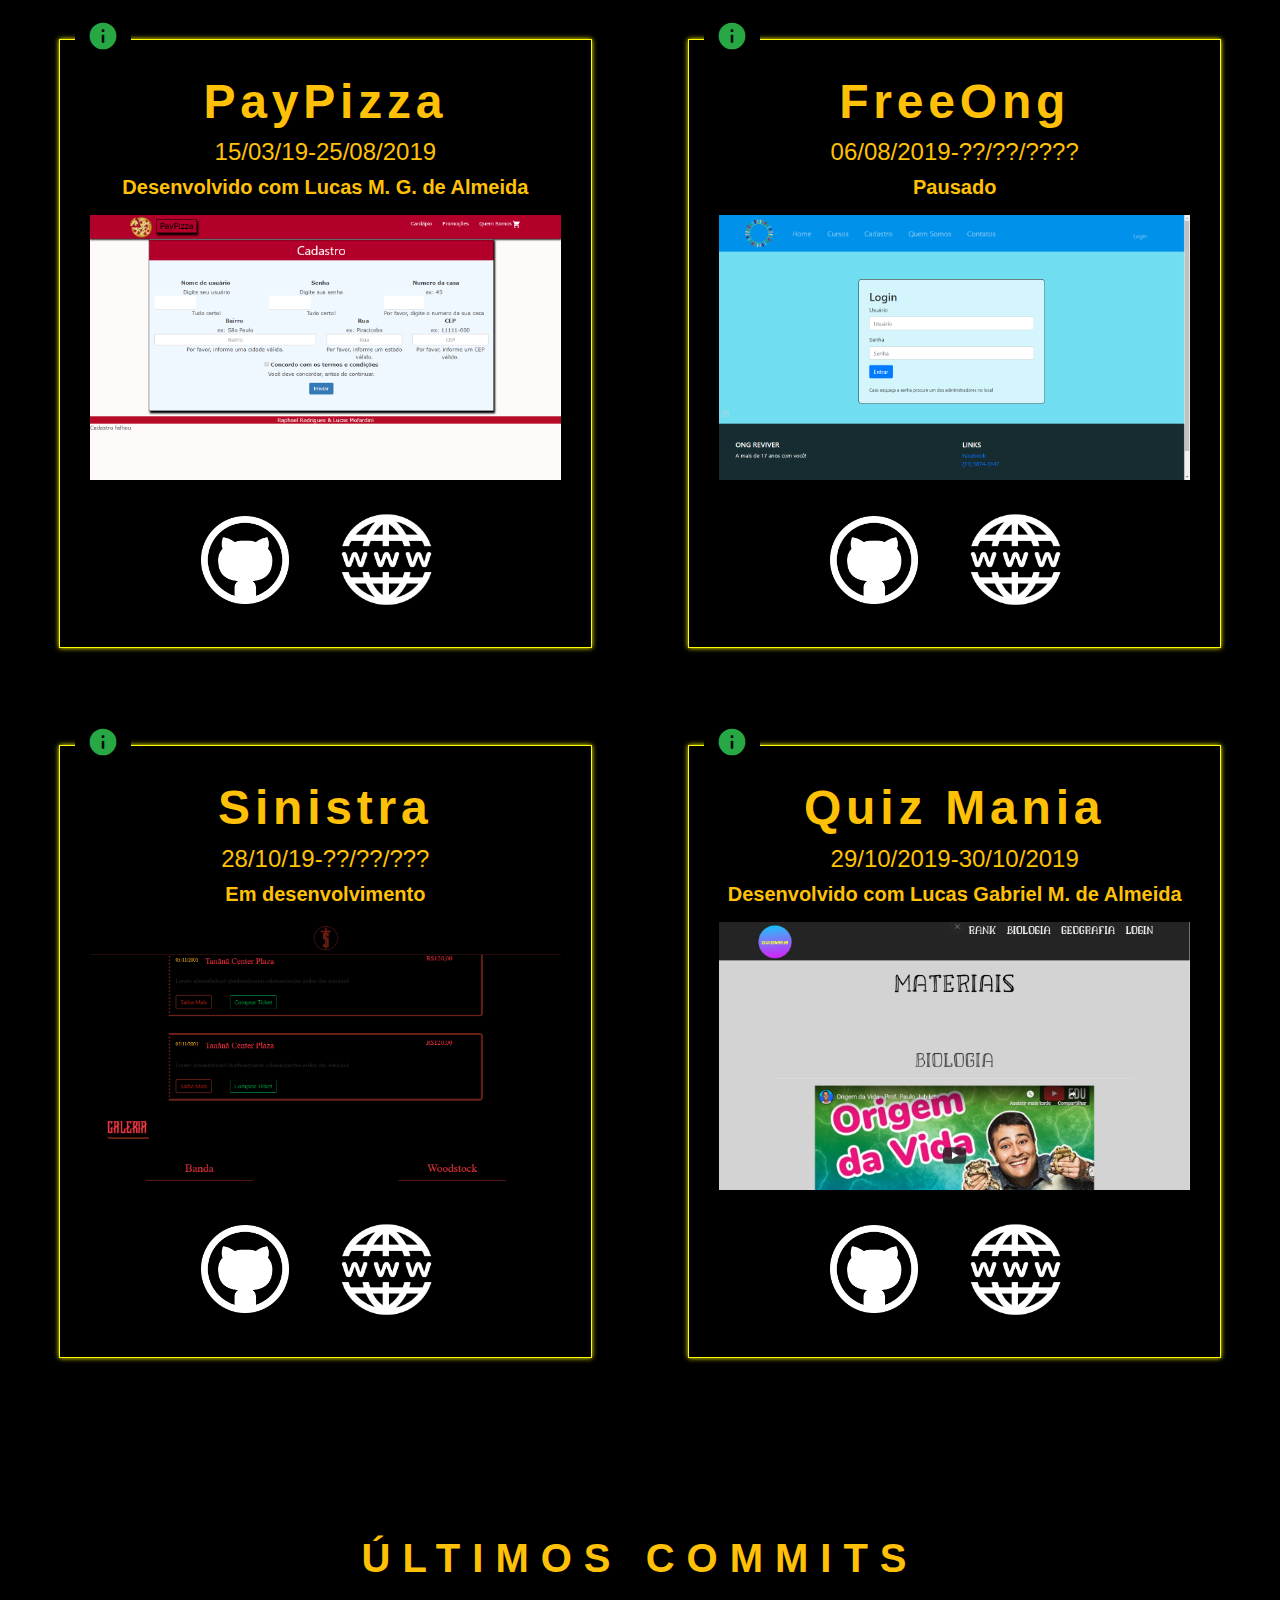
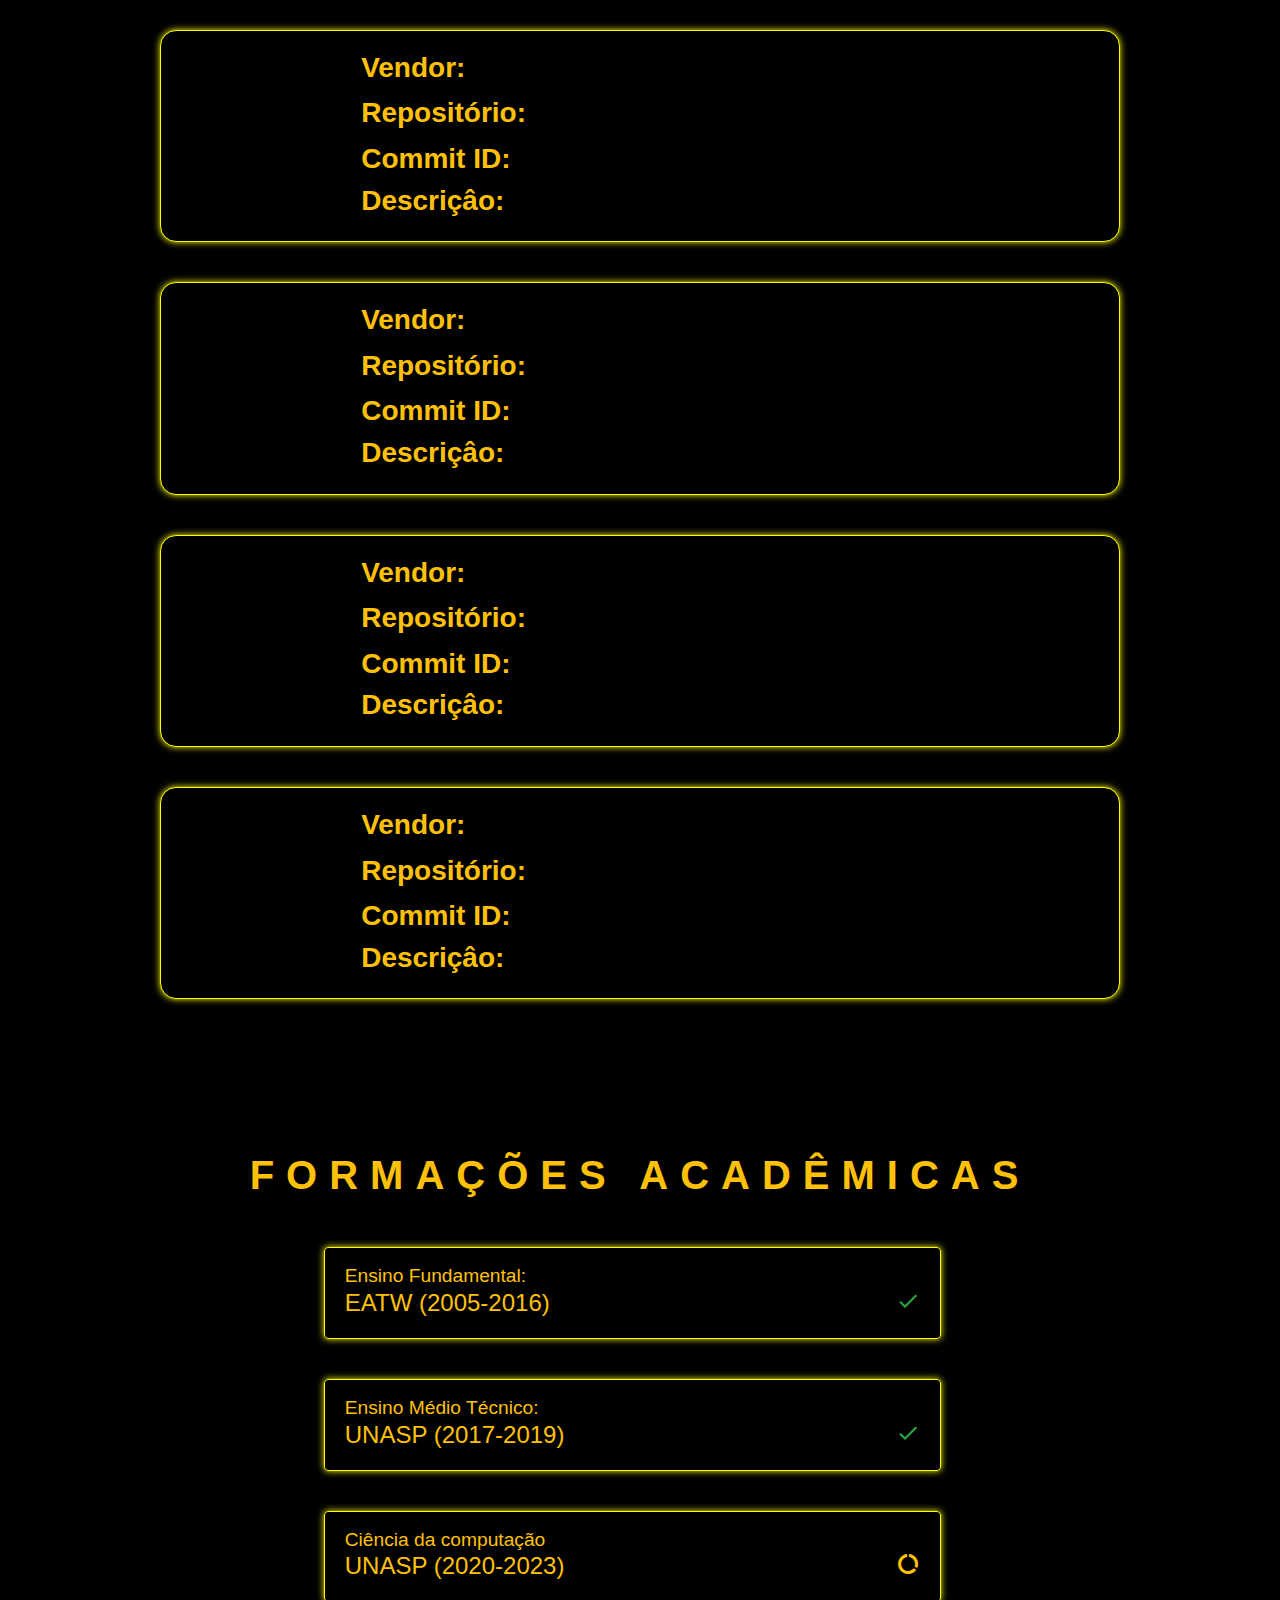
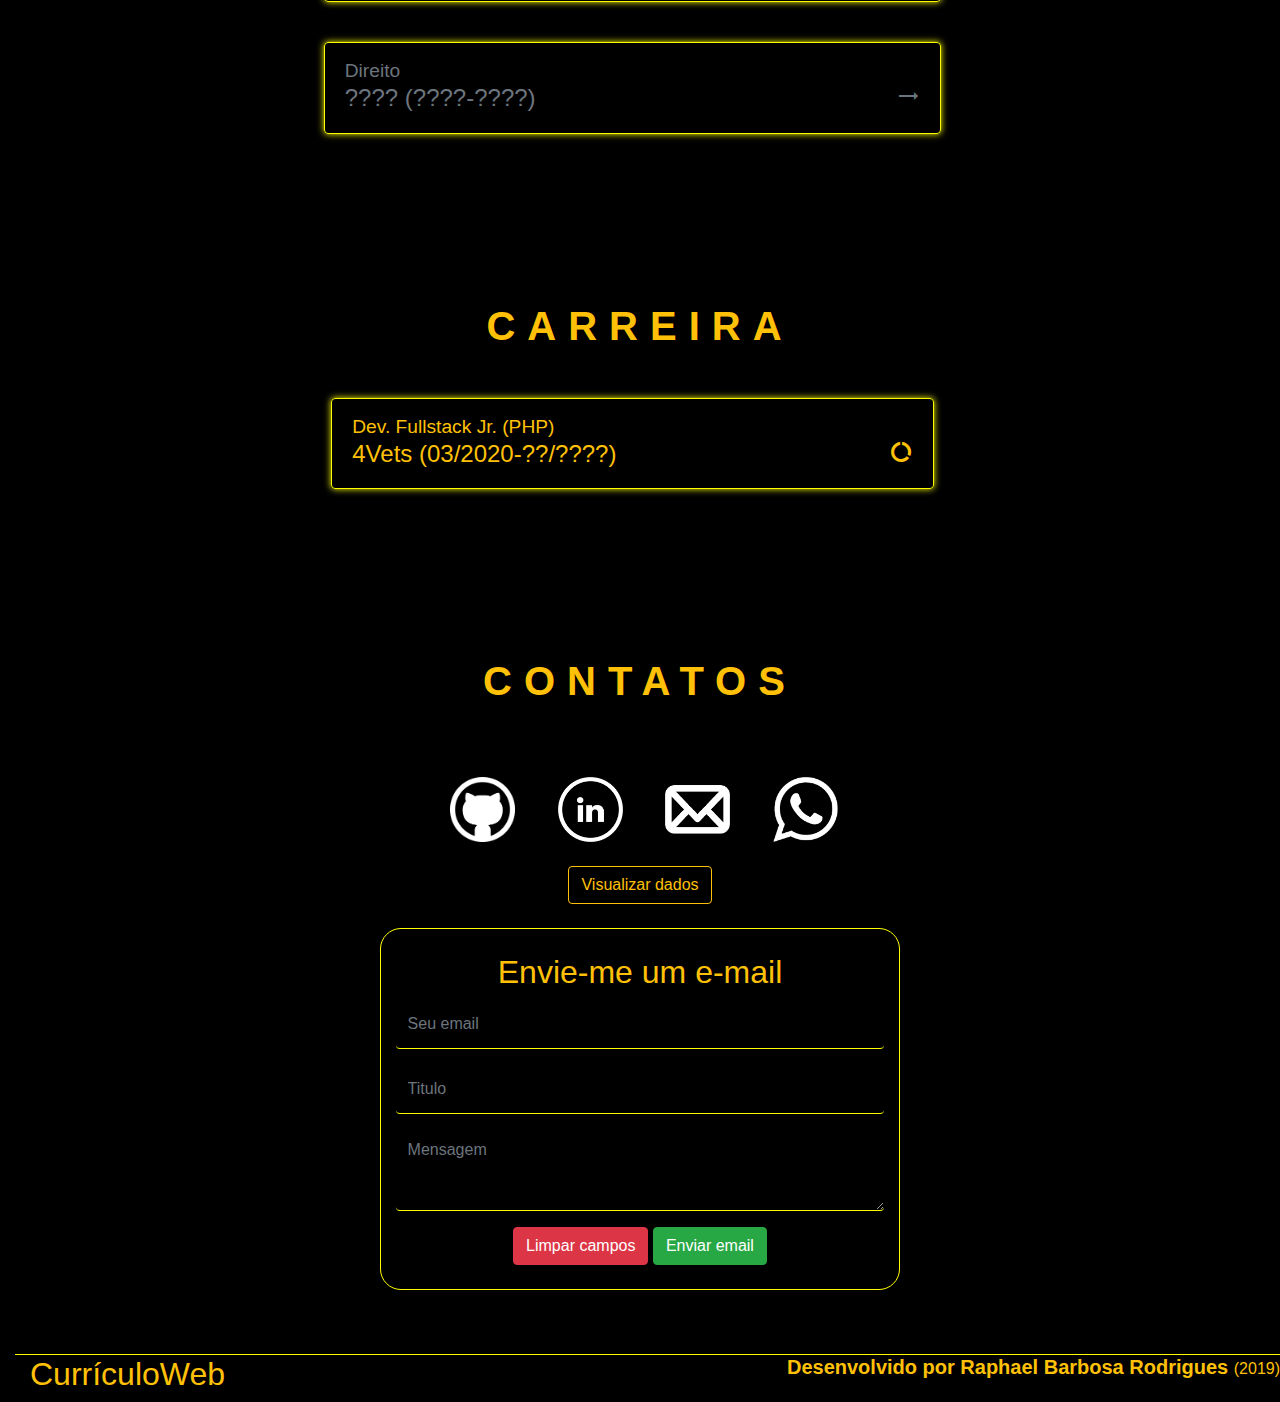
==== commit 4ef73ab3: "FIX carreira's date" ====
--- a/index.html
+++ b/index.html
@@ -896,7 +896,7 @@
 <center>
 	<ul class='list-group col-lg-12 col-sm-11 mb-sm-5 mx-auto'>
 
-<a class='no-link mb-3' target="_blank" href="https://grupo4vets.com.br/">	<li class='cursos list-group-item col-lg-6 col-sm-10 text-warning'><h4><small>Dev. Fullstack Jr. (PHP)</small><br>4Vets (03/2020-Atualmente) <span class='material-icons float-right text-warning prog grad-icon'>data_usage</span></h4></li></a>
+<a class='no-link mb-3' target="_blank" href="https://grupo4vets.com.br/">	<li class='cursos list-group-item col-lg-6 col-sm-10 text-warning'><h4><small>Dev. Fullstack Jr. (PHP)</small><br>4Vets (03/2020-??/????) <span class='material-icons float-right text-warning prog grad-icon'>data_usage</span></h4></li></a>
  <Br>
 
 </div>
